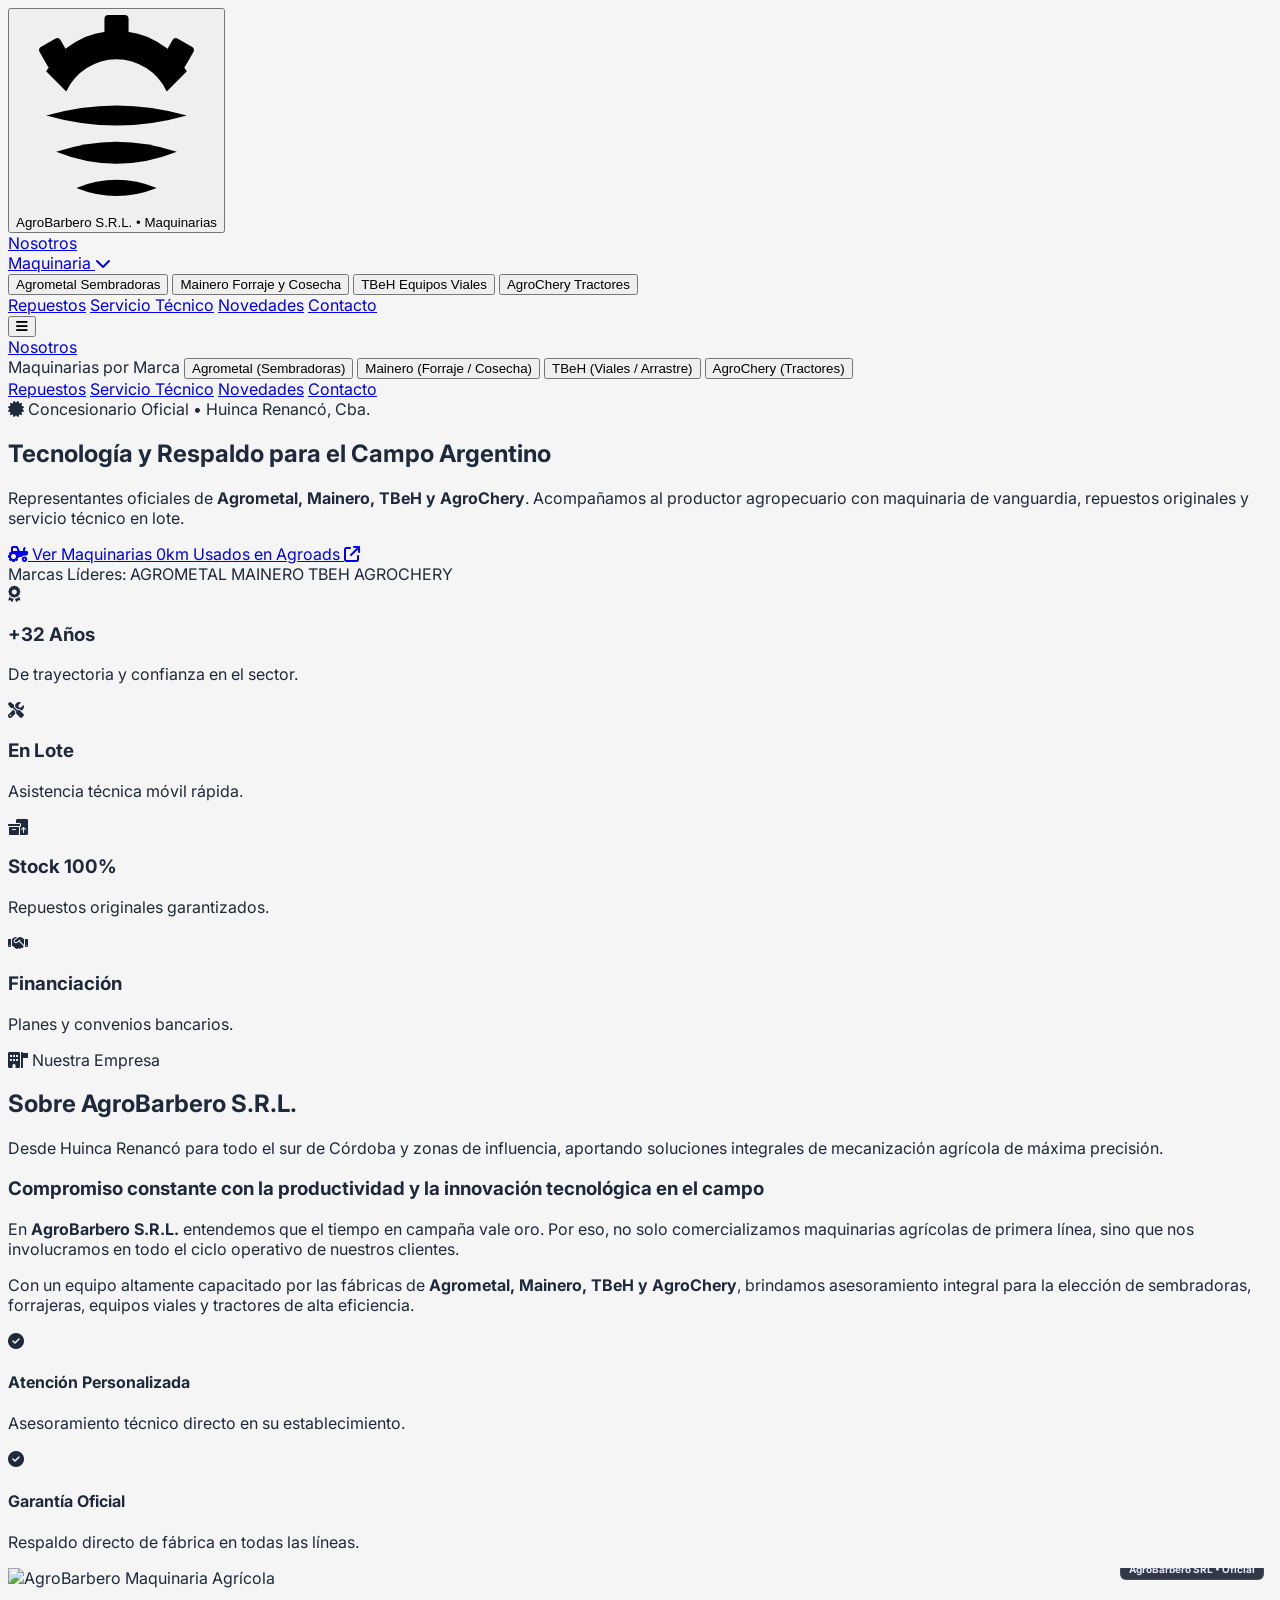
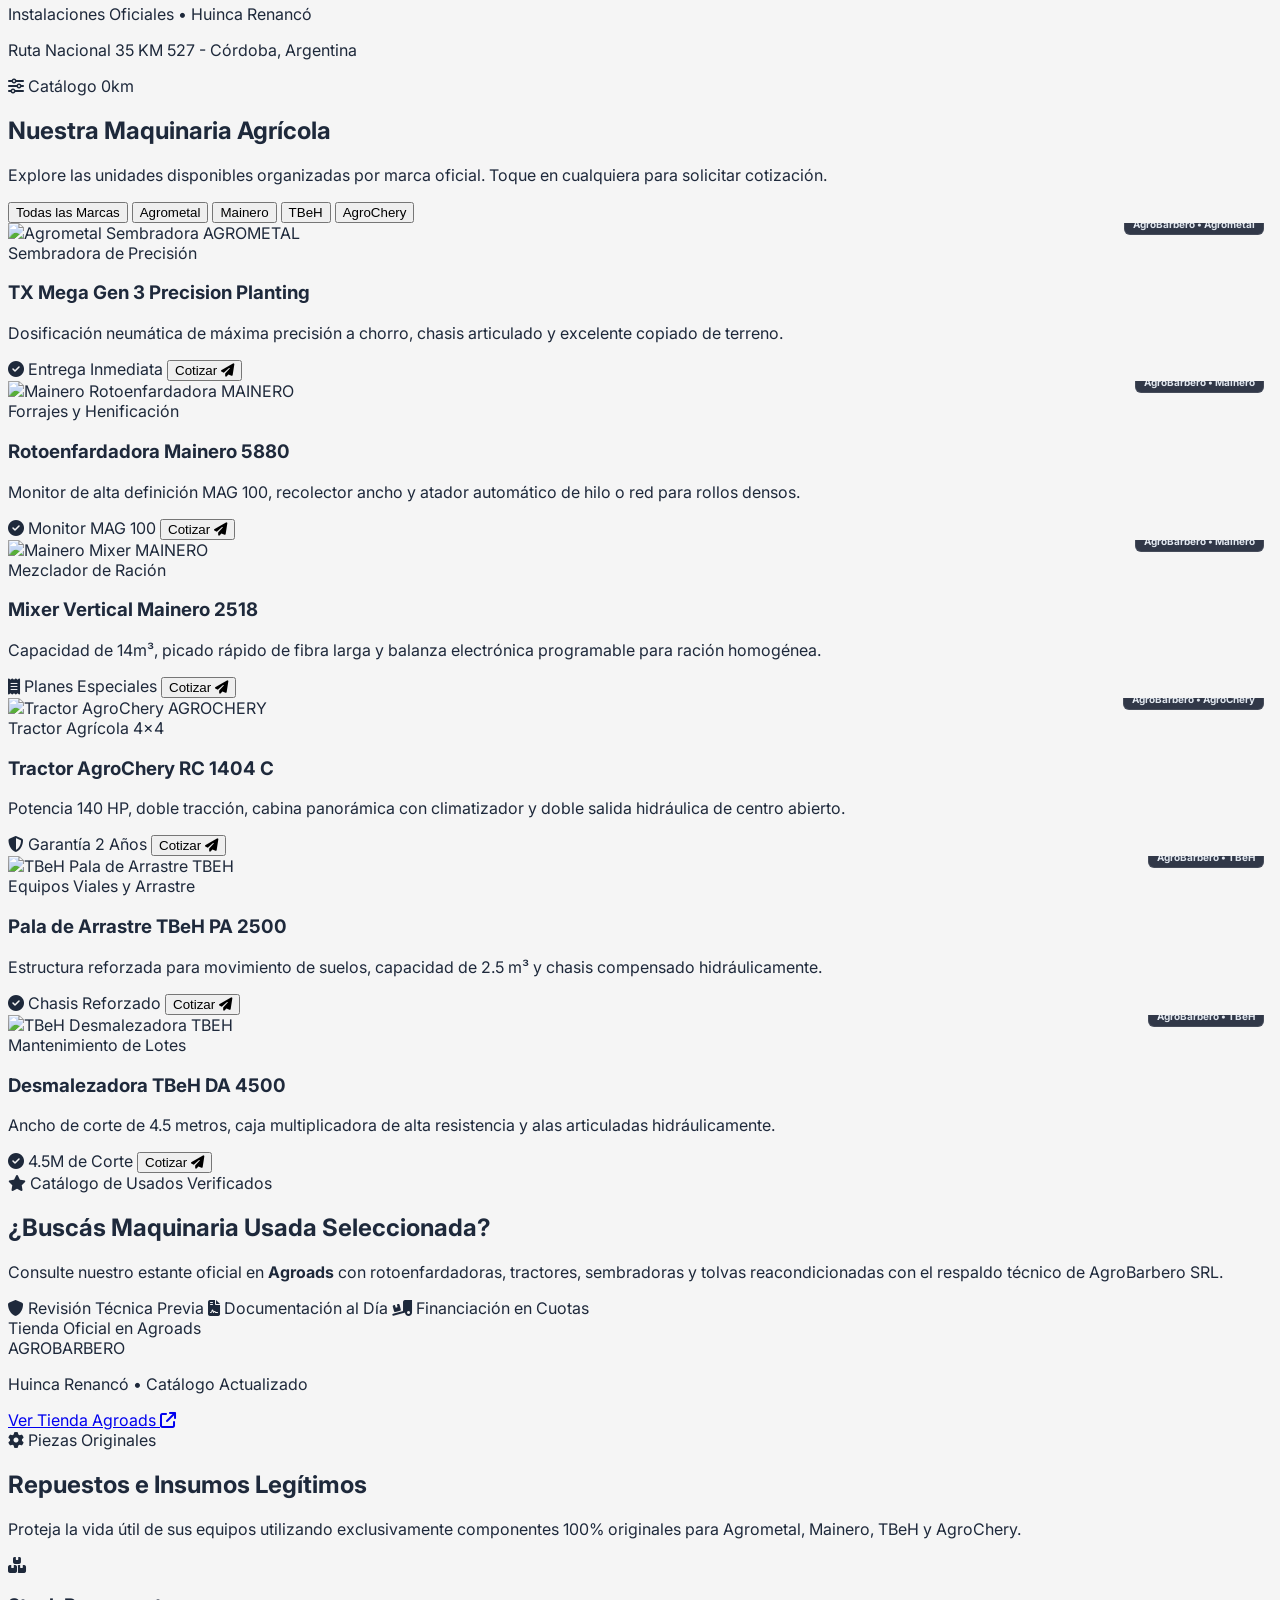
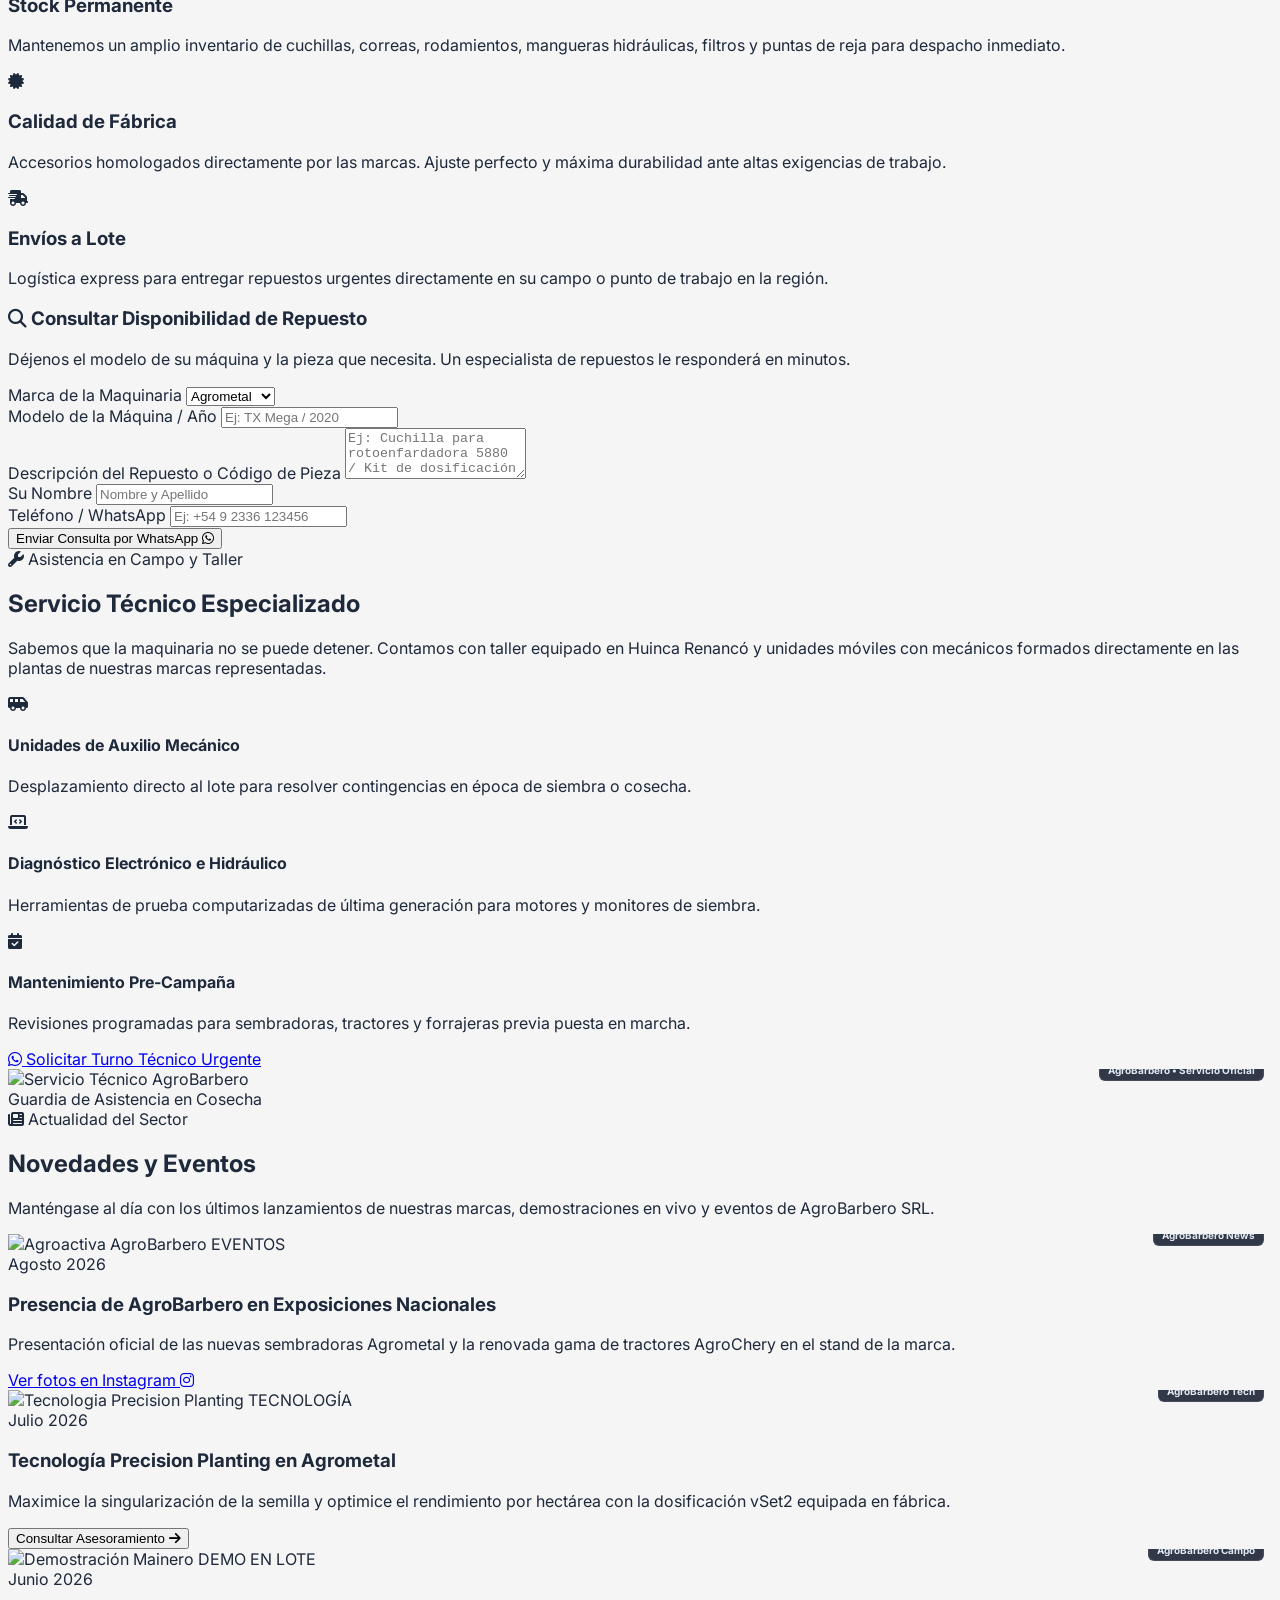
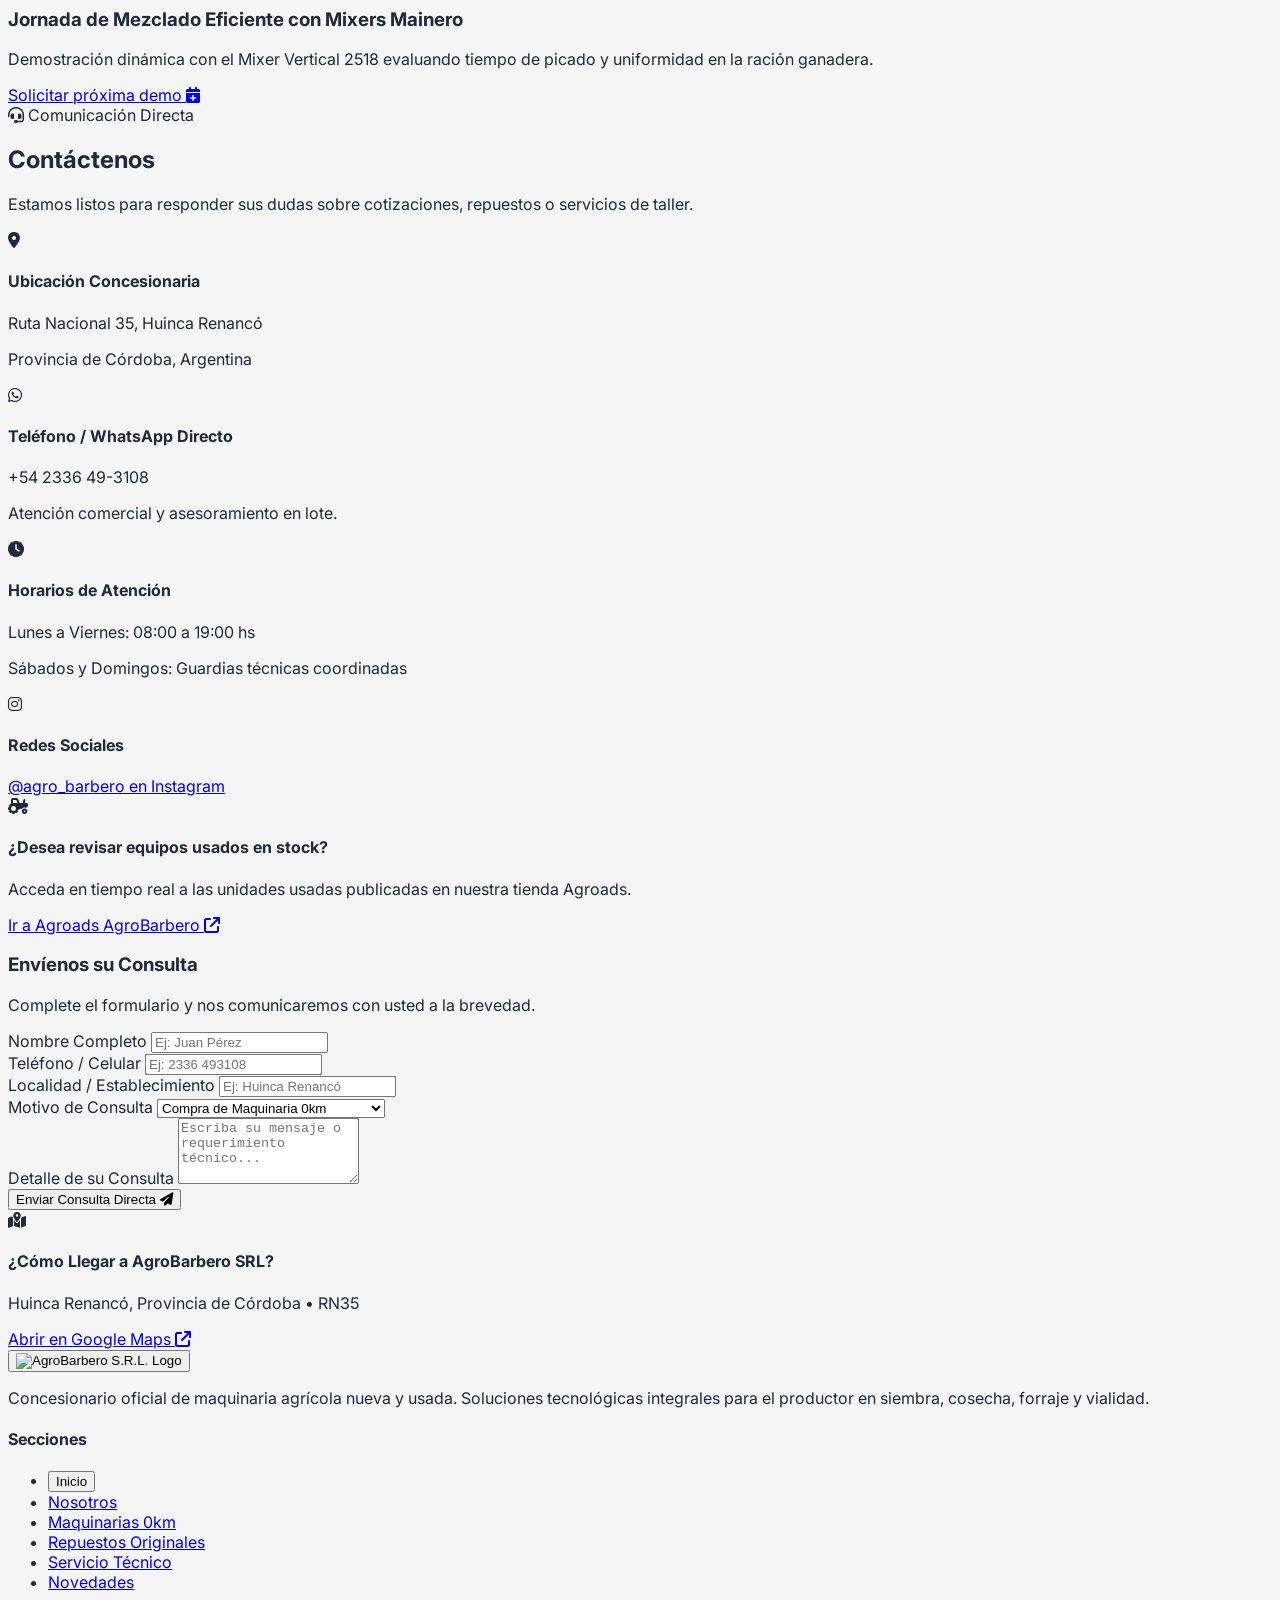
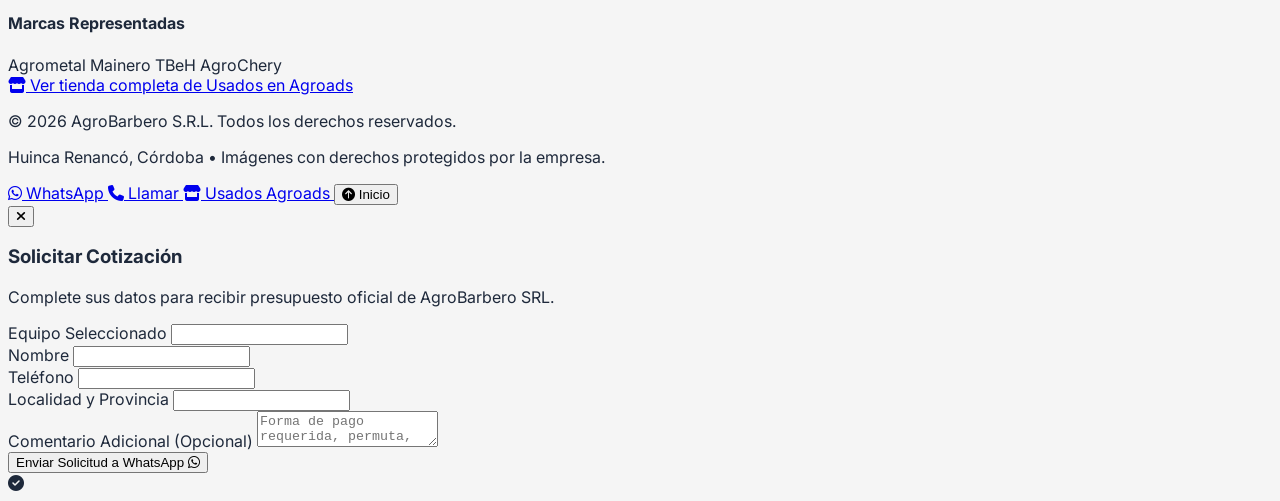
==== public/sitio-completo.html @ 3b15d02e "Landing 'Proximamente' con contacto WhatsApp; respaldo sitio completo; GitHub Pages workflow y CNAME" ====
<!DOCTYPE html>
<html lang="es" class="scroll-smooth">
<head>
    <meta charset="UTF-8">
    <meta name="viewport" content="width=device-width, initial-scale=1.0">
    <title>AgroBarbero SRL | Concesionario Oficial Agrometal, Mainero, TBeH, AgroChery</title>
    <meta name="description" content="AgroBarbero SRL - Venta de maquinaria agrícola nueva y usada, repuestos originales y servicio técnico especializado en Huinca Renancó, Córdoba.">
    
    <!-- Tailwind CSS CDN -->
    <script src="js/tailwind-config.js"></script>
    <script src="https://cdn.tailwindcss.com"></script>

    <!-- FontAwesome Icons -->
    <link rel="stylesheet" href="https://cdnjs.cloudflare.com/ajax/libs/font-awesome/6.4.0/css/all.min.css">
    
    <!-- Google Fonts -->
    <link rel="preconnect" href="https://fonts.googleapis.com">
    <link rel="preconnect" href="https://fonts.gstatic.com" crossorigin>
    <link href="https://fonts.googleapis.com/css2?family=Inter:wght@300;400;500;600;700;800;900&display=swap" rel="stylesheet">

    <link rel="stylesheet" href="css/styles.css">
</head>
<body class="antialiased selection:bg-red-500 selection:text-white bg-[#F5F5F5]">

    <!-- Main Sticky Navigation Bar (Dark Slate / Charcoal - Mobile First Optimized) -->
    <header class="sticky top-0 z-50 bg-[#111827]/95 backdrop-blur-md border-b border-slate-800 text-white transition-all shadow-md">
        <div class="max-w-7xl mx-auto px-4 sm:px-6 lg:px-8">
            <div class="flex justify-between items-center h-16 sm:h-20">
                
                <!-- Logo acting as Home Button (Includes automatic SVG fallback if image fails to render) -->
                <button onclick="scrollToTop()" class="flex items-center space-x-3 text-left focus:outline-none group py-2">
                    <!-- Dynamic logo image with graceful fallback -->
                    <img src="logoagrobarbero.jpg" alt="AgroBarbero S.R.L." class="h-10 sm:h-12 w-auto object-contain rounded-md group-hover:scale-105 transition-transform duration-300" onerror="this.style.display='none'; document.getElementById('brand-svg-fallback').classList.remove('hidden'); document.getElementById('brand-title-text').classList.remove('hidden');">
                    
                    <!-- Clean Vector SVG Gear/Field Agro Barbero Logo Fallback (Active if image isn't loaded) -->
                    <div id="brand-svg-fallback" class="hidden flex items-center space-x-2.5">
                        <div class="w-10 h-10 rounded-xl bg-gradient-to-br from-red-600 via-amber-500 to-red-700 flex items-center justify-center shadow-lg text-white p-2 border border-white/20">
                            <svg class="w-full h-full fill-current" viewBox="0 0 100 100">
                                <!-- Gear Top -->
                                <path d="M50 10 A40 40 0 0 1 85 30 L75 40 A28 28 0 0 0 50 24 A28 28 0 0 0 25 40 L15 30 A40 40 0 0 1 50 10 Z" />
                                <rect x="44" y="2" width="12" height="12" rx="2" />
                                <rect x="75" y="15" width="12" height="12" rx="2" transform="rotate(30 81 21)" />
                                <rect x="13" y="15" width="12" height="12" rx="2" transform="rotate(-30 19 21)" />
                                <!-- Curved Field Lines -->
                                <path d="M 15 52 Q 50 42 85 52 Q 50 62 15 52 Z" />
                                <path d="M 20 70 Q 50 60 80 70 Q 50 82 20 70 Z" />
                                <path d="M 30 88 Q 50 80 70 88 Q 50 96 30 88 Z" />
                            </svg>
                        </div>
                    </div>

                    <div id="brand-title-text" class="hidden flex flex-col">
                        <span class="text-lg sm:text-xl font-black text-white tracking-tight leading-none group-hover:text-amber-400 transition-colors">AgroBarbero</span>
                        <span class="text-[10px] sm:text-xs font-semibold text-slate-400 uppercase tracking-widest leading-tight mt-0.5">S.R.L. &bull; Maquinarias</span>
                    </div>
                </button>

                <!-- Desktop Navigation Links (Light Text on Dark Nav) -->
                <nav class="hidden lg:flex items-center space-x-1">
                    <a href="#nosotros" class="px-3.5 py-2 rounded-lg text-sm font-semibold text-slate-300 hover:text-white hover:bg-slate-800 transition-all">Nosotros</a>
                    
                    <!-- Submenu Maquinaria -->
                    <div class="relative group">
                        <a href="#maquinaria" class="px-3.5 py-2 rounded-lg text-sm font-semibold text-slate-300 hover:text-white hover:bg-slate-800 transition-all flex items-center gap-1">
                            Maquinaria <i class="fa-solid fa-chevron-down text-xs ml-0.5 opacity-70 group-hover:rotate-180 transition-transform"></i>
                        </a>
                        <div class="absolute top-full left-0 mt-1 w-56 bg-slate-900 border border-slate-800 rounded-xl shadow-2xl py-2 opacity-0 invisible group-hover:opacity-100 group-hover:visible transition-all duration-200">
                            <button onclick="filterMachinery('agrometal')" class="w-full text-left px-4 py-2 text-sm text-slate-200 hover:bg-red-950/50 hover:text-red-400 flex items-center justify-between font-medium">
                                Agrometal <span class="text-xs text-slate-400">Sembradoras</span>
                            </button>
                            <button onclick="filterMachinery('mainero')" class="w-full text-left px-4 py-2 text-sm text-slate-200 hover:bg-amber-950/50 hover:text-amber-400 flex items-center justify-between font-medium">
                                Mainero <span class="text-xs text-slate-400">Forraje y Cosecha</span>
                            </button>
                            <button onclick="filterMachinery('tbeh')" class="w-full text-left px-4 py-2 text-sm text-slate-200 hover:bg-emerald-950/50 hover:text-emerald-400 flex items-center justify-between font-medium">
                                TBeH <span class="text-xs text-slate-400">Equipos Viales</span>
                            </button>
                            <button onclick="filterMachinery('agrochery')" class="w-full text-left px-4 py-2 text-sm text-slate-200 hover:bg-blue-950/50 hover:text-blue-400 flex items-center justify-between font-medium">
                                AgroChery <span class="text-xs text-slate-400">Tractores</span>
                            </button>
                        </div>
                    </div>

                    <a href="#repuestos" class="px-3.5 py-2 rounded-lg text-sm font-semibold text-slate-300 hover:text-white hover:bg-slate-800 transition-all">Repuestos</a>
                    <a href="#servicio" class="px-3.5 py-2 rounded-lg text-sm font-semibold text-slate-300 hover:text-white hover:bg-slate-800 transition-all">Servicio Técnico</a>
                    <a href="#novedades" class="px-3.5 py-2 rounded-lg text-sm font-semibold text-slate-300 hover:text-white hover:bg-slate-800 transition-all">Novedades</a>
                    <a href="#contacto" class="px-3.5 py-2 rounded-lg text-sm font-semibold text-slate-300 hover:text-white hover:bg-slate-800 transition-all">Contacto</a>
                </nav>

                <!-- Mobile Hamburger Menu Button -->
                <div class="flex items-center lg:hidden">
                    <button id="mobile-menu-btn" onclick="toggleMobileMenu()" class="p-2.5 rounded-xl bg-slate-800 text-slate-200 hover:text-white active:bg-slate-700 focus:outline-none border border-slate-700" aria-label="Abrir menú">
                        <i class="fa-solid fa-bars text-lg" id="menu-icon"></i>
                    </button>
                </div>
            </div>
        </div>

        <!-- Mobile Drawer Navigation (Dark Theme) -->
        <div id="mobile-menu" class="hidden lg:hidden bg-slate-900 border-b border-slate-800 px-4 pt-3 pb-6 space-y-2">
            <a href="#nosotros" onclick="toggleMobileMenu()" class="block px-4 py-3 rounded-xl text-base font-semibold text-slate-200 hover:bg-slate-800 hover:text-white">Nosotros</a>
            
            <div class="pl-4 border-l-2 border-red-500 my-2 space-y-1 bg-slate-950/40 p-3 rounded-r-xl">
                <span class="text-xs font-bold text-red-500 uppercase tracking-wider block mb-2">Maquinarias por Marca</span>
                <button onclick="filterMachinery('agrometal'); toggleMobileMenu();" class="w-full text-left block py-2 text-sm text-slate-300 hover:text-red-400 font-medium">Agrometal (Sembradoras)</button>
                <button onclick="filterMachinery('mainero'); toggleMobileMenu();" class="w-full text-left block py-2 text-sm text-slate-300 hover:text-amber-400 font-medium">Mainero (Forraje / Cosecha)</button>
                <button onclick="filterMachinery('tbeh'); toggleMobileMenu();" class="w-full text-left block py-2 text-sm text-slate-300 hover:text-emerald-400 font-medium">TBeH (Viales / Arrastre)</button>
                <button onclick="filterMachinery('agrochery'); toggleMobileMenu();" class="w-full text-left block py-2 text-sm text-slate-300 hover:text-blue-400 font-medium">AgroChery (Tractores)</button>
            </div>

            <a href="#repuestos" onclick="toggleMobileMenu()" class="block px-4 py-3 rounded-xl text-base font-semibold text-slate-200 hover:bg-slate-800 hover:text-white">Repuestos</a>
            <a href="#servicio" onclick="toggleMobileMenu()" class="block px-4 py-3 rounded-xl text-base font-semibold text-slate-200 hover:bg-slate-800 hover:text-white">Servicio Técnico</a>
            <a href="#novedades" onclick="toggleMobileMenu()" class="block px-4 py-3 rounded-xl text-base font-semibold text-slate-200 hover:bg-slate-800 hover:text-white">Novedades</a>
            <a href="#contacto" onclick="toggleMobileMenu()" class="block px-4 py-3 rounded-xl text-base font-semibold text-slate-200 hover:bg-slate-800 hover:text-white">Contacto</a>
        </div>
    </header>

    <!-- Hero Banner Section -->
    <section class="relative bg-gradient-to-b from-slate-900 via-slate-900/90 to-[#F5F5F5] text-white overflow-hidden py-12 sm:py-20 border-b border-slate-200">
        <div class="absolute inset-0 z-0 opacity-15 bg-cover bg-center no-copy-img" style="background-image: url('https://images.unsplash.com/photo-1500382017468-9049fed747ef?q=80&w=1600&auto=format&fit=crop');"></div>
        <div class="img-protection-overlay"></div>

        <div class="relative z-10 max-w-7xl mx-auto px-4 sm:px-6 lg:px-8">
            <div class="grid grid-cols-1 lg:grid-cols-12 gap-8 lg:gap-12 items-center">
                
                <div class="lg:col-span-7 space-y-5 text-center lg:text-left">
                    <div class="inline-flex items-center gap-2 px-3.5 py-1.5 rounded-full bg-red-500/20 border border-red-500/40 text-red-400 text-xs font-bold tracking-wide uppercase shadow-sm">
                        <i class="fa-solid fa-certificate"></i> Concesionario Oficial &bull; Huinca Renancó, Cba.
                    </div>

                    <h1 class="text-3xl sm:text-5xl lg:text-6xl font-black text-white leading-tight tracking-tight">
                        Tecnología y Respaldo para el <span class="text-transparent bg-clip-text bg-gradient-to-r from-red-500 via-amber-400 to-red-400">Campo Argentino</span>
                    </h1>

                    <p class="text-slate-300 text-sm sm:text-lg max-w-2xl font-normal leading-relaxed mx-auto lg:mx-0">
                        Representantes oficiales de <strong class="text-white font-bold">Agrometal, Mainero, TBeH y AgroChery</strong>. Acompañamos al productor agropecuario con maquinaria de vanguardia, repuestos originales y servicio técnico en lote.
                    </p>

                    <!-- Mobile-First Hero Quick Action Buttons -->
                    <div class="flex flex-col sm:flex-row gap-3 sm:gap-4 justify-center lg:justify-start pt-2">
                        <a href="#maquinaria" class="w-full sm:w-auto px-6 py-3.5 rounded-xl bg-red-600 hover:bg-red-700 active:scale-95 text-white font-bold shadow-lg shadow-red-600/30 transition-all text-center flex items-center justify-center gap-2 text-sm sm:text-base">
                            <i class="fa-solid fa-tractor"></i> Ver Maquinarias 0km
                        </a>
                        
                        <a href="https://www.agroads.com.ar/e/agrobarbero/" target="_blank" rel="noopener" class="w-full sm:w-auto px-6 py-3.5 rounded-xl bg-slate-800/90 hover:bg-slate-800 active:scale-95 border border-slate-700 text-amber-400 font-bold shadow-sm transition-all text-center flex items-center justify-center gap-2 group text-sm sm:text-base">
                            <span class="w-2.5 h-2.5 rounded-full bg-amber-400 animate-ping"></span>
                            <span>Usados en Agroads</span>
                            <i class="fa-solid fa-external-link text-xs group-hover:translate-x-0.5 transition-transform"></i>
                        </a>
                    </div>

                    <!-- Brand Badges Bar -->
                    <div class="pt-6 border-t border-slate-800/80 flex flex-wrap justify-center lg:justify-start items-center gap-2 sm:gap-3 opacity-95">
                        <span class="text-[11px] font-bold text-slate-400 tracking-wider uppercase w-full sm:w-auto">Marcas Líderes:</span>
                        <span class="px-3 py-1 rounded-lg bg-slate-800 text-red-400 font-extrabold text-xs border border-red-500/30 shadow-sm">AGROMETAL</span>
                        <span class="px-3 py-1 rounded-lg bg-slate-800 text-amber-400 font-extrabold text-xs border border-amber-500/30 shadow-sm">MAINERO</span>
                        <span class="px-3 py-1 rounded-lg bg-slate-800 text-emerald-400 font-extrabold text-xs border border-emerald-500/30 shadow-sm">TBEH</span>
                        <span class="px-3 py-1 rounded-lg bg-slate-800 text-blue-400 font-extrabold text-xs border border-blue-500/30 shadow-sm">AGROCHERY</span>
                    </div>
                </div>

                <!-- Hero Cards Stat Banner (Mobile-first 2x2 grid) -->
                <div class="lg:col-span-5 grid grid-cols-2 gap-3 sm:gap-4 pt-4 lg:pt-0">
                    <div class="bg-slate-800/90 p-4 sm:p-5 rounded-2xl border border-slate-700/80 shadow-md">
                        <div class="w-9 h-9 sm:w-10 sm:h-10 rounded-lg bg-red-950/60 text-red-400 flex items-center justify-center text-lg sm:text-xl font-bold mb-2 sm:mb-3">
                            <i class="fa-solid fa-award"></i>
                        </div>
                        <h3 class="text-xl sm:text-2xl font-black text-white">+32 Años</h3>
                        <p class="text-[11px] text-slate-400 mt-0.5">De trayectoria y confianza en el sector.</p>
                    </div>

                    <div class="bg-slate-800/90 p-4 sm:p-5 rounded-2xl border border-slate-700/80 shadow-md">
                        <div class="w-9 h-9 sm:w-10 sm:h-10 rounded-lg bg-amber-950/60 text-amber-400 flex items-center justify-center text-lg sm:text-xl font-bold mb-2 sm:mb-3">
                            <i class="fa-solid fa-screwdriver-wrench"></i>
                        </div>
                        <h3 class="text-xl sm:text-2xl font-black text-white">En Lote</h3>
                        <p class="text-[11px] text-slate-400 mt-0.5">Asistencia técnica móvil rápida.</p>
                    </div>

                    <div class="bg-slate-800/90 p-4 sm:p-5 rounded-2xl border border-slate-700/80 shadow-md">
                        <div class="w-9 h-9 sm:w-10 sm:h-10 rounded-lg bg-emerald-950/60 text-emerald-400 flex items-center justify-center text-lg sm:text-xl font-bold mb-2 sm:mb-3">
                            <i class="fa-solid fa-boxes-packing"></i>
                        </div>
                        <h3 class="text-xl sm:text-2xl font-black text-white">Stock 100%</h3>
                        <p class="text-[11px] text-slate-400 mt-0.5">Repuestos originales garantizados.</p>
                    </div>

                    <div class="bg-slate-800/90 p-4 sm:p-5 rounded-2xl border border-slate-700/80 shadow-md">
                        <div class="w-9 h-9 sm:w-10 sm:h-10 rounded-lg bg-blue-950/60 text-blue-400 flex items-center justify-center text-lg sm:text-xl font-bold mb-2 sm:mb-3">
                            <i class="fa-solid fa-handshake"></i>
                        </div>
                        <h3 class="text-xl sm:text-2xl font-black text-white">Financiación</h3>
                        <p class="text-[11px] text-slate-400 mt-0.5">Planes y convenios bancarios.</p>
                    </div>
                </div>

            </div>
        </div>
    </section>

    <!-- Sección Nosotros -->
    <section id="nosotros" class="py-20 bg-[#F5F5F5] border-b border-slate-200">
        <div class="max-w-7xl mx-auto px-4 sm:px-6 lg:px-8">
            <div class="text-center max-w-3xl mx-auto mb-16">
                <span class="text-red-600 font-bold text-xs uppercase tracking-widest block mb-2"><i class="fa-solid fa-building-flag mr-1"></i> Nuestra Empresa</span>
                <h2 class="text-3xl sm:text-4xl font-extrabold text-slate-900">Sobre AgroBarbero S.R.L.</h2>
                <div class="w-20 h-1 bg-red-600 mx-auto mt-4 rounded-full"></div>
                <p class="text-slate-600 mt-4 text-base">
                    Desde Huinca Renancó para todo el sur de Córdoba y zonas de influencia, aportando soluciones integrales de mecanización agrícola de máxima precisión.
                </p>
            </div>

            <div class="grid grid-cols-1 lg:grid-cols-2 gap-12 items-center">
                <div class="space-y-6">
                    <h3 class="text-2xl font-bold text-slate-900 leading-snug">
                        Compromiso constante con la productividad y la innovación tecnológica en el campo
                    </h3>
                    <p class="text-slate-700 leading-relaxed">
                        En <strong class="text-red-600 font-semibold">AgroBarbero S.R.L.</strong> entendemos que el tiempo en campaña vale oro. Por eso, no solo comercializamos maquinarias agrícolas de primera línea, sino que nos involucramos en todo el ciclo operativo de nuestros clientes.
                    </p>
                    <p class="text-slate-700 leading-relaxed">
                        Con un equipo altamente capacitado por las fábricas de <strong class="text-slate-900 font-semibold">Agrometal, Mainero, TBeH y AgroChery</strong>, brindamos asesoramiento integral para la elección de sembradoras, forrajeras, equipos viales y tractores de alta eficiencia.
                    </p>

                    <div class="grid grid-cols-1 sm:grid-cols-2 gap-4 pt-4">
                        <div class="flex items-start space-x-3 bg-white p-4 rounded-xl border border-slate-200 shadow-sm">
                            <i class="fa-solid fa-check-circle text-red-600 text-xl mt-0.5"></i>
                            <div>
                                <h4 class="font-bold text-slate-900 text-sm">Atención Personalizada</h4>
                                <p class="text-xs text-slate-500 mt-0.5">Asesoramiento técnico directo en su establecimiento.</p>
                            </div>
                        </div>

                        <div class="flex items-start space-x-3 bg-white p-4 rounded-xl border border-slate-200 shadow-sm">
                            <i class="fa-solid fa-check-circle text-red-600 text-xl mt-0.5"></i>
                            <div>
                                <h4 class="font-bold text-slate-900 text-sm">Garantía Oficial</h4>
                                <p class="text-xs text-slate-500 mt-1">Respaldo directo de fábrica en todas las líneas.</p>
                            </div>
                        </div>
                    </div>
                </div>

                <!-- Protectable Image Showcase -->
                <div class="relative rounded-2xl overflow-hidden border border-slate-200 shadow-xl group bg-white">
                    <div class="img-container aspect-video">
                        <img src="https://images.unsplash.com/photo-1592982537447-7440770cbfc9?q=80&w=1200&auto=format&fit=crop" alt="AgroBarbero Maquinaria Agrícola" class="w-full h-full object-cover no-copy-img group-hover:scale-105 transition-transform duration-500">
                        <div class="img-protection-overlay"></div>
                        <div class="watermark-badge">AgroBarbero SRL &bull; Oficial</div>
                    </div>
                    <div class="absolute bottom-0 inset-x-0 p-6 bg-gradient-to-t from-slate-950 via-slate-950/80 to-transparent">
                        <p class="text-amber-400 font-bold text-sm">Instalaciones Oficiales &bull; Huinca Renancó</p>
                        <p class="text-slate-200 text-xs mt-1">Ruta Nacional 35 KM 527 - Córdoba, Argentina</p>
                    </div>
                </div>
            </div>
        </div>
    </section>

    <!-- Sección Maquinaria -->
    <section id="maquinaria" class="py-16 sm:py-20 bg-slate-100/80 border-b border-slate-200">
        <div class="max-w-7xl mx-auto px-4 sm:px-6 lg:px-8">
            
            <div class="text-center max-w-3xl mx-auto mb-8 sm:mb-12">
                <span class="text-red-600 font-bold text-xs uppercase tracking-widest block mb-2"><i class="fa-solid fa-sliders mr-1"></i> Catálogo 0km</span>
                <h2 class="text-2xl sm:text-4xl font-extrabold text-slate-900">Nuestra Maquinaria Agrícola</h2>
                <div class="w-20 h-1 bg-red-600 mx-auto mt-3 rounded-full"></div>
                <p class="text-slate-600 mt-3 text-sm sm:text-base">
                    Explore las unidades disponibles organizadas por marca oficial. Toque en cualquiera para solicitar cotización.
                </p>
            </div>

            <!-- Mobile-Optimized Horizontal Scroll Brand Filter Tabs -->
            <div class="flex overflow-x-auto no-scrollbar gap-2 sm:gap-3 mb-8 sm:mb-12 pb-2 px-1 justify-start sm:justify-center" id="brand-tabs">
                <button onclick="filterMachinery('all')" id="tab-all" class="brand-tab whitespace-nowrap px-4 sm:px-5 py-2.5 rounded-xl font-bold text-xs sm:text-sm bg-red-600 text-white transition-all shadow-md shrink-0">
                    Todas las Marcas
                </button>
                <button onclick="filterMachinery('agrometal')" id="tab-agrometal" class="brand-tab whitespace-nowrap px-4 sm:px-5 py-2.5 rounded-xl font-bold text-xs sm:text-sm bg-white text-slate-700 border border-slate-200 hover:bg-slate-50 transition-all shrink-0">
                    <span class="w-2.5 h-2.5 rounded-full bg-red-600 inline-block mr-1.5"></span> Agrometal
                </button>
                <button onclick="filterMachinery('mainero')" id="tab-mainero" class="brand-tab whitespace-nowrap px-4 sm:px-5 py-2.5 rounded-xl font-bold text-xs sm:text-sm bg-white text-slate-700 border border-slate-200 hover:bg-slate-50 transition-all shrink-0">
                    <span class="w-2.5 h-2.5 rounded-full bg-amber-500 inline-block mr-1.5"></span> Mainero
                </button>
                <button onclick="filterMachinery('tbeh')" id="tab-tbeh" class="brand-tab whitespace-nowrap px-4 sm:px-5 py-2.5 rounded-xl font-bold text-xs sm:text-sm bg-white text-slate-700 border border-slate-200 hover:bg-slate-50 transition-all shrink-0">
                    <span class="w-2.5 h-2.5 rounded-full bg-emerald-500 inline-block mr-1.5"></span> TBeH
                </button>
                <button onclick="filterMachinery('agrochery')" id="tab-agrochery" class="brand-tab whitespace-nowrap px-4 sm:px-5 py-2.5 rounded-xl font-bold text-xs sm:text-sm bg-white text-slate-700 border border-slate-200 hover:bg-slate-50 transition-all shrink-0">
                    <span class="w-2.5 h-2.5 rounded-full bg-blue-600 inline-block mr-1.5"></span> AgroChery
                </button>
            </div>

            <!-- Machinery Grid Cards -->
            <div class="grid grid-cols-1 md:grid-cols-2 lg:grid-cols-3 gap-8" id="machinery-grid">
                
                <!-- Agrometal Card 1 -->
                <div class="machinery-card brand-agrometal bg-white rounded-2xl border border-slate-200 hover:border-red-500/50 overflow-hidden shadow-md hover:shadow-xl transition-all duration-300 flex flex-col">
                    <div class="relative aspect-video img-container">
                        <img src="https://images.unsplash.com/photo-1595246140625-573b715d11dc?q=80&w=800&auto=format&fit=crop" alt="Agrometal Sembradora" class="w-full h-full object-cover no-copy-img">
                        <div class="img-protection-overlay"></div>
                        <div class="watermark-badge">AgroBarbero &bull; Agrometal</div>
                        <span class="absolute top-3 left-3 bg-red-600 text-white font-extrabold text-xs px-2.5 py-1 rounded-md tracking-wider">AGROMETAL</span>
                    </div>
                    <div class="p-6 flex-1 flex flex-col justify-between space-y-4">
                        <div>
                            <span class="text-xs text-slate-500 font-medium">Sembradora de Precisión</span>
                            <h3 class="text-xl font-extrabold text-slate-900 mt-1">TX Mega Gen 3 Precision Planting</h3>
                            <p class="text-xs text-slate-600 mt-2 leading-relaxed">
                                Dosificación neumática de máxima precisión a chorro, chasis articulado y excelente copiado de terreno.
                            </p>
                        </div>
                        <div class="pt-4 border-t border-slate-100 flex justify-between items-center">
                            <span class="text-xs font-semibold text-emerald-600"><i class="fa-solid fa-check-circle mr-1"></i> Entrega Inmediata</span>
                            <button onclick="openQuoteModal('Agrometal TX Mega Gen 3')" class="px-4 py-2 rounded-xl bg-red-600 hover:bg-red-700 text-white font-bold text-xs transition-colors shadow-sm">
                                Cotizar <i class="fa-solid fa-paper-plane ml-1"></i>
                            </button>
                        </div>
                    </div>
                </div>

                <!-- Mainero Card 1 -->
                <div class="machinery-card brand-mainero bg-white rounded-2xl border border-slate-200 hover:border-amber-500/50 overflow-hidden shadow-md hover:shadow-xl transition-all duration-300 flex flex-col">
                    <div class="relative aspect-video img-container">
                        <img src="https://images.unsplash.com/photo-1530267981608-bc3413726059?q=80&w=800&auto=format&fit=crop" alt="Mainero Rotoenfardadora" class="w-full h-full object-cover no-copy-img">
                        <div class="img-protection-overlay"></div>
                        <div class="watermark-badge">AgroBarbero &bull; Mainero</div>
                        <span class="absolute top-3 left-3 bg-amber-500 text-slate-950 font-extrabold text-xs px-2.5 py-1 rounded-md tracking-wider">MAINERO</span>
                    </div>
                    <div class="p-6 flex-1 flex flex-col justify-between space-y-4">
                        <div>
                            <span class="text-xs text-slate-500 font-medium">Forrajes y Henificación</span>
                            <h3 class="text-xl font-extrabold text-slate-900 mt-1">Rotoenfardadora Mainero 5880</h3>
                            <p class="text-xs text-slate-600 mt-2 leading-relaxed">
                                Monitor de alta definición MAG 100, recolector ancho y atador automático de hilo o red para rollos densos.
                            </p>
                        </div>
                        <div class="pt-4 border-t border-slate-100 flex justify-between items-center">
                            <span class="text-xs font-semibold text-emerald-600"><i class="fa-solid fa-check-circle mr-1"></i> Monitor MAG 100</span>
                            <button onclick="openQuoteModal('Rotoenfardadora Mainero 5880')" class="px-4 py-2 rounded-xl bg-amber-500 hover:bg-amber-600 text-slate-950 font-bold text-xs transition-colors shadow-sm">
                                Cotizar <i class="fa-solid fa-paper-plane ml-1"></i>
                            </button>
                        </div>
                    </div>
                </div>

                <!-- Mainero Card 2 -->
                <div class="machinery-card brand-mainero bg-white rounded-2xl border border-slate-200 hover:border-amber-500/50 overflow-hidden shadow-md hover:shadow-xl transition-all duration-300 flex flex-col">
                    <div class="relative aspect-video img-container">
                        <img src="https://images.unsplash.com/photo-1589876076276-0f31a29367d3?q=80&w=800&auto=format&fit=crop" alt="Mainero Mixer" class="w-full h-full object-cover no-copy-img">
                        <div class="img-protection-overlay"></div>
                        <div class="watermark-badge">AgroBarbero &bull; Mainero</div>
                        <span class="absolute top-3 left-3 bg-amber-500 text-slate-950 font-extrabold text-xs px-2.5 py-1 rounded-md tracking-wider">MAINERO</span>
                    </div>
                    <div class="p-6 flex-1 flex flex-col justify-between space-y-4">
                        <div>
                            <span class="text-xs text-slate-500 font-medium">Mezclador de Ración</span>
                            <h3 class="text-xl font-extrabold text-slate-900 mt-1">Mixer Vertical Mainero 2518</h3>
                            <p class="text-xs text-slate-600 mt-2 leading-relaxed">
                                Capacidad de 14m³, picado rápido de fibra larga y balanza electrónica programable para ración homogénea.
                            </p>
                        </div>
                        <div class="pt-4 border-t border-slate-100 flex justify-between items-center">
                            <span class="text-xs font-semibold text-amber-600"><i class="fa-solid fa-receipt mr-1"></i> Planes Especiales</span>
                            <button onclick="openQuoteModal('Mixer Vertical Mainero 2518')" class="px-4 py-2 rounded-xl bg-amber-500 hover:bg-amber-600 text-slate-950 font-bold text-xs transition-colors shadow-sm">
                                Cotizar <i class="fa-solid fa-paper-plane ml-1"></i>
                            </button>
                        </div>
                    </div>
                </div>

                <!-- AgroChery Card 1 -->
                <div class="machinery-card brand-agrochery bg-white rounded-2xl border border-slate-200 hover:border-blue-500/50 overflow-hidden shadow-md hover:shadow-xl transition-all duration-300 flex flex-col">
                    <div class="relative aspect-video img-container">
                        <img src="https://images.unsplash.com/photo-1544197150-b99a580bb7a8?q=80&w=800&auto=format&fit=crop" alt="Tractor AgroChery" class="w-full h-full object-cover no-copy-img">
                        <div class="img-protection-overlay"></div>
                        <div class="watermark-badge">AgroBarbero &bull; AgroChery</div>
                        <span class="absolute top-3 left-3 bg-blue-600 text-white font-extrabold text-xs px-2.5 py-1 rounded-md tracking-wider">AGROCHERY</span>
                    </div>
                    <div class="p-6 flex-1 flex flex-col justify-between space-y-4">
                        <div>
                            <span class="text-xs text-slate-500 font-medium">Tractor Agrícola 4x4</span>
                            <h3 class="text-xl font-extrabold text-slate-900 mt-1">Tractor AgroChery RC 1404 C</h3>
                            <p class="text-xs text-slate-600 mt-2 leading-relaxed">
                                Potencia 140 HP, doble tracción, cabina panorámica con climatizador y doble salida hidráulica de centro abierto.
                            </p>
                        </div>
                        <div class="pt-4 border-t border-slate-100 flex justify-between items-center">
                            <span class="text-xs font-semibold text-blue-600"><i class="fa-solid fa-shield-halved mr-1"></i> Garantía 2 Años</span>
                            <button onclick="openQuoteModal('Tractor AgroChery RC 1404 C')" class="px-4 py-2 rounded-xl bg-blue-600 hover:bg-blue-700 text-white font-bold text-xs transition-colors shadow-sm">
                                Cotizar <i class="fa-solid fa-paper-plane ml-1"></i>
                            </button>
                        </div>
                    </div>
                </div>

                <!-- TBeH Card 1 -->
                <div class="machinery-card brand-tbeh bg-white rounded-2xl border border-slate-200 hover:border-emerald-500/50 overflow-hidden shadow-md hover:shadow-xl transition-all duration-300 flex flex-col">
                    <div class="relative aspect-video img-container">
                        <img src="https://images.unsplash.com/photo-1574943320219-553eb213f72d?q=80&w=800&auto=format&fit=crop" alt="TBeH Pala de Arrastre" class="w-full h-full object-cover no-copy-img">
                        <div class="img-protection-overlay"></div>
                        <div class="watermark-badge">AgroBarbero &bull; TBeH</div>
                        <span class="absolute top-3 left-3 bg-emerald-600 text-white font-extrabold text-xs px-2.5 py-1 rounded-md tracking-wider">TBEH</span>
                    </div>
                    <div class="p-6 flex-1 flex flex-col justify-between space-y-4">
                        <div>
                            <span class="text-xs text-slate-500 font-medium">Equipos Viales y Arrastre</span>
                            <h3 class="text-xl font-extrabold text-slate-900 mt-1">Pala de Arrastre TBeH PA 2500</h3>
                            <p class="text-xs text-slate-600 mt-2 leading-relaxed">
                                Estructura reforzada para movimiento de suelos, capacidad de 2.5 m³ y chasis compensado hidráulicamente.
                            </p>
                        </div>
                        <div class="pt-4 border-t border-slate-100 flex justify-between items-center">
                            <span class="text-xs font-semibold text-emerald-600"><i class="fa-solid fa-check-circle mr-1"></i> Chasis Reforzado</span>
                            <button onclick="openQuoteModal('Pala de Arrastre TBeH PA 2500')" class="px-4 py-2 rounded-xl bg-emerald-600 hover:bg-emerald-700 text-white font-bold text-xs transition-colors shadow-sm">
                                Cotizar <i class="fa-solid fa-paper-plane ml-1"></i>
                            </button>
                        </div>
                    </div>
                </div>

                <!-- TBeH Card 2 -->
                <div class="machinery-card brand-tbeh bg-white rounded-2xl border border-slate-200 hover:border-emerald-500/50 overflow-hidden shadow-md hover:shadow-xl transition-all duration-300 flex flex-col">
                    <div class="relative aspect-video img-container">
                        <img src="https://images.unsplash.com/photo-1500937386664-56d1dfef3854?q=80&w=800&auto=format&fit=crop" alt="TBeH Desmalezadora" class="w-full h-full object-cover no-copy-img">
                        <div class="img-protection-overlay"></div>
                        <div class="watermark-badge">AgroBarbero &bull; TBeH</div>
                        <span class="absolute top-3 left-3 bg-emerald-600 text-white font-extrabold text-xs px-2.5 py-1 rounded-md tracking-wider">TBEH</span>
                    </div>
                    <div class="p-6 flex-1 flex flex-col justify-between space-y-4">
                        <div>
                            <span class="text-xs text-slate-500 font-medium">Mantenimiento de Lotes</span>
                            <h3 class="text-xl font-extrabold text-slate-900 mt-1">Desmalezadora TBeH DA 4500</h3>
                            <p class="text-xs text-slate-600 mt-2 leading-relaxed">
                                Ancho de corte de 4.5 metros, caja multiplicadora de alta resistencia y alas articuladas hidráulicamente.
                            </p>
                        </div>
                        <div class="pt-4 border-t border-slate-100 flex justify-between items-center">
                            <span class="text-xs font-semibold text-emerald-600"><i class="fa-solid fa-check-circle mr-1"></i> 4.5M de Corte</span>
                            <button onclick="openQuoteModal('Desmalezadora TBeH DA 4500')" class="px-4 py-2 rounded-xl bg-emerald-600 hover:bg-emerald-700 text-white font-bold text-xs transition-colors shadow-sm">
                                Cotizar <i class="fa-solid fa-paper-plane ml-1"></i>
                            </button>
                        </div>
                    </div>
                </div>

            </div>
        </div>
    </section>

    <!-- Agroads Special Highlight Section -->
    <section class="py-16 bg-gradient-to-r from-red-700 via-red-600 to-amber-600 text-white shadow-xl relative overflow-hidden">
        <div class="max-w-7xl mx-auto px-4 sm:px-6 lg:px-8 relative z-10">
            <div class="bg-slate-950/90 rounded-3xl p-8 lg:p-12 border border-amber-400/30 shadow-2xl backdrop-blur-lg">
                <div class="grid grid-cols-1 lg:grid-cols-12 gap-8 items-center">
                    
                    <div class="lg:col-span-8 space-y-4 text-left">
                        <div class="inline-flex items-center gap-2 px-3 py-1 rounded-full bg-amber-500/20 text-amber-400 text-xs font-bold uppercase tracking-widest border border-amber-500/40">
                            <i class="fa-solid fa-star"></i> Catálogo de Usados Verificados
                        </div>
                        <h2 class="text-3xl sm:text-4xl font-black text-white leading-tight">
                            ¿Buscás Maquinaria Usada Seleccionada?
                        </h2>
                        <p class="text-slate-300 text-sm sm:text-base max-w-2xl">
                            Consulte nuestro estante oficial en <strong class="text-amber-400">Agroads</strong> con rotoenfardadoras, tractores, sembradoras y tolvas reacondicionadas con el respaldo técnico de AgroBarbero SRL.
                        </p>
                        
                        <div class="flex flex-wrap gap-4 pt-2 text-xs font-semibold text-slate-300">
                            <span class="flex items-center gap-1.5"><i class="fa-solid fa-shield text-amber-400"></i> Revisión Técnica Previa</span>
                            <span class="flex items-center gap-1.5"><i class="fa-solid fa-file-contract text-amber-400"></i> Documentación al Día</span>
                            <span class="flex items-center gap-1.5"><i class="fa-solid fa-truck-ramp-box text-amber-400"></i> Financiación en Cuotas</span>
                        </div>
                    </div>

                    <div class="lg:col-span-4 flex flex-col items-center justify-center text-center space-y-4 bg-slate-900/90 p-6 rounded-2xl border border-amber-500/30">
                        <span class="text-xs font-bold text-slate-400 uppercase tracking-widest">Tienda Oficial en Agroads</span>
                        <div class="text-3xl font-black text-amber-400 tracking-wider">AGROBARBERO</div>
                        <p class="text-xs text-slate-400">Huinca Renancó &bull; Catálogo Actualizado</p>
                        
                        <a href="https://www.agroads.com.ar/e/agrobarbero/" target="_blank" rel="noopener" class="w-full py-3.5 px-6 rounded-xl bg-amber-500 hover:bg-amber-400 text-slate-950 font-extrabold text-sm transition-all transform hover:scale-105 shadow-xl flex items-center justify-center gap-2">
                            Ver Tienda Agroads <i class="fa-solid fa-external-link text-xs"></i>
                        </a>
                    </div>

                </div>
            </div>
        </div>
    </section>

    <!-- Sección Repuestos -->
    <section id="repuestos" class="py-20 bg-[#F5F5F5] border-b border-slate-200">
        <div class="max-w-7xl mx-auto px-4 sm:px-6 lg:px-8">
            
            <div class="text-center max-w-3xl mx-auto mb-16">
                <span class="text-red-600 font-bold text-xs uppercase tracking-widest block mb-2"><i class="fa-solid fa-gear mr-1"></i> Piezas Originales</span>
                <h2 class="text-3xl sm:text-4xl font-extrabold text-slate-900">Repuestos e Insumos Legítimos</h2>
                <div class="w-20 h-1 bg-red-600 mx-auto mt-4 rounded-full"></div>
                <p class="text-slate-600 mt-4 text-base">
                    Proteja la vida útil de sus equipos utilizando exclusivamente componentes 100% originales para Agrometal, Mainero, TBeH y AgroChery.
                </p>
            </div>

            <!-- Spare Parts Feature Grid -->
            <div class="grid grid-cols-1 md:grid-cols-3 gap-8 mb-12">
                
                <div class="bg-white p-8 rounded-2xl border border-slate-200 hover:border-red-500/40 transition-all text-center shadow-sm hover:shadow-md">
                    <div class="w-16 h-16 mx-auto rounded-2xl bg-amber-50 text-amber-600 flex items-center justify-center text-2xl font-bold mb-4">
                        <i class="fa-solid fa-boxes-stacked"></i>
                    </div>
                    <h3 class="text-xl font-bold text-slate-900 mb-2">Stock Permanente</h3>
                    <p class="text-xs text-slate-500 leading-relaxed">
                        Mantenemos un amplio inventario de cuchillas, correas, rodamientos, mangueras hidráulicas, filtros y puntas de reja para despacho inmediato.
                    </p>
                </div>

                <div class="bg-white p-8 rounded-2xl border border-slate-200 hover:border-red-500/40 transition-all text-center shadow-sm hover:shadow-md">
                    <div class="w-16 h-16 mx-auto rounded-2xl bg-red-50 text-red-600 flex items-center justify-center text-2xl font-bold mb-4">
                        <i class="fa-solid fa-certificate"></i>
                    </div>
                    <h3 class="text-xl font-bold text-slate-900 mb-2">Calidad de Fábrica</h3>
                    <p class="text-xs text-slate-500 leading-relaxed">
                        Accesorios homologados directamente por las marcas. Ajuste perfecto y máxima durabilidad ante altas exigencias de trabajo.
                    </p>
                </div>

                <div class="bg-white p-8 rounded-2xl border border-slate-200 hover:border-red-500/40 transition-all text-center shadow-sm hover:shadow-md">
                    <div class="w-16 h-16 mx-auto rounded-2xl bg-emerald-50 text-emerald-600 flex items-center justify-center text-2xl font-bold mb-4">
                        <i class="fa-solid fa-truck-fast"></i>
                    </div>
                    <h3 class="text-xl font-bold text-slate-900 mb-2">Envíos a Lote</h3>
                    <p class="text-xs text-slate-500 leading-relaxed">
                        Logística express para entregar repuestos urgentes directamente en su campo o punto de trabajo en la región.
                    </p>
                </div>

            </div>

            <!-- Spare Part Consultation Form Card -->
            <div class="bg-white rounded-2xl p-6 sm:p-10 border border-slate-200 max-w-3xl mx-auto shadow-xl">
                <h3 class="text-xl font-extrabold text-slate-900 text-center mb-2">
                    <i class="fa-solid fa-magnifying-glass text-red-600 mr-2"></i> Consultar Disponibilidad de Repuesto
                </h3>
                <p class="text-xs text-slate-500 text-center mb-8">
                    Déjenos el modelo de su máquina y la pieza que necesita. Un especialista de repuestos le responderá en minutos.
                </p>

                <form id="spare-parts-form" onsubmit="handleSpareQuote(event)" class="space-y-4">
                    <div class="grid grid-cols-1 sm:grid-cols-2 gap-4">
                        <div>
                            <label class="block text-xs font-semibold text-slate-700 mb-1">Marca de la Maquinaria</label>
                            <select id="part-brand" class="w-full bg-slate-50 border border-slate-300 rounded-xl px-4 py-3 text-sm text-slate-800 focus:outline-none focus:border-red-500 focus:bg-white" required>
                                <option value="Agrometal">Agrometal</option>
                                <option value="Mainero">Mainero</option>
                                <option value="TBeH">TBeH</option>
                                <option value="AgroChery">AgroChery</option>
                                <option value="Otra Marca">Otra Marca</option>
                            </select>
                        </div>
                        <div>
                            <label class="block text-xs font-semibold text-slate-700 mb-1">Modelo de la Máquina / Año</label>
                            <input type="text" id="part-model" placeholder="Ej: TX Mega / 2020" class="w-full bg-slate-50 border border-slate-300 rounded-xl px-4 py-3 text-sm text-slate-800 focus:outline-none focus:border-red-500 focus:bg-white" required>
                        </div>
                    </div>

                    <div>
                        <label class="block text-xs font-semibold text-slate-700 mb-1">Descripción del Repuesto o Código de Pieza</label>
                        <textarea id="part-desc" rows="3" placeholder="Ej: Cuchilla para rotoenfardadora 5880 / Kit de dosificación neumático" class="w-full bg-slate-50 border border-slate-300 rounded-xl px-4 py-3 text-sm text-slate-800 focus:outline-none focus:border-red-500 focus:bg-white" required></textarea>
                    </div>

                    <div class="grid grid-cols-1 sm:grid-cols-2 gap-4">
                        <div>
                            <label class="block text-xs font-semibold text-slate-700 mb-1">Su Nombre</label>
                            <input type="text" id="part-name" placeholder="Nombre y Apellido" class="w-full bg-slate-50 border border-slate-300 rounded-xl px-4 py-3 text-sm text-slate-800 focus:outline-none focus:border-red-500 focus:bg-white" required>
                        </div>
                        <div>
                            <label class="block text-xs font-semibold text-slate-700 mb-1">Teléfono / WhatsApp</label>
                            <input type="tel" id="part-phone" placeholder="Ej: +54 9 2336 123456" class="w-full bg-slate-50 border border-slate-300 rounded-xl px-4 py-3 text-sm text-slate-800 focus:outline-none focus:border-red-500 focus:bg-white" required>
                        </div>
                    </div>

                    <button type="submit" class="w-full py-3.5 rounded-xl bg-emerald-600 hover:bg-emerald-700 text-white font-bold text-sm transition-all shadow-md shadow-emerald-600/20">
                        Enviar Consulta por WhatsApp <i class="fa-brands fa-whatsapp text-lg ml-1"></i>
                    </button>
                </form>
            </div>

        </div>
    </section>

    <!-- Sección Servicio Técnico -->
    <section id="servicio" class="py-20 bg-white border-b border-slate-200">
        <div class="max-w-7xl mx-auto px-4 sm:px-6 lg:px-8">
            
            <div class="grid grid-cols-1 lg:grid-cols-12 gap-12 items-center">
                
                <div class="lg:col-span-6 space-y-6">
                    <span class="text-red-600 font-bold text-xs uppercase tracking-widest block"><i class="fa-solid fa-wrench mr-1"></i> Asistencia en Campo y Taller</span>
                    <h2 class="text-3xl sm:text-4xl font-extrabold text-slate-900">Servicio Técnico Especializado</h2>
                    <p class="text-slate-600 leading-relaxed">
                        Sabemos que la maquinaria no se puede detener. Contamos con taller equipado en Huinca Renancó y unidades móviles con mecánicos formados directamente en las plantas de nuestras marcas representadas.
                    </p>

                    <div class="space-y-4 pt-2">
                        <div class="flex items-start space-x-4 bg-slate-50 p-4 rounded-xl border border-slate-200">
                            <div class="w-10 h-10 rounded-lg bg-red-100 text-red-600 flex items-center justify-center font-bold shrink-0">
                                <i class="fa-solid fa-van-shuttle"></i>
                            </div>
                            <div>
                                <h4 class="font-bold text-slate-900 text-sm">Unidades de Auxilio Mecánico</h4>
                                <p class="text-xs text-slate-500 mt-1">Desplazamiento directo al lote para resolver contingencias en época de siembra o cosecha.</p>
                            </div>
                        </div>

                        <div class="flex items-start space-x-4 bg-slate-50 p-4 rounded-xl border border-slate-200">
                            <div class="w-10 h-10 rounded-lg bg-amber-100 text-amber-600 flex items-center justify-center font-bold shrink-0">
                                <i class="fa-solid fa-laptop-code"></i>
                            </div>
                            <div>
                                <h4 class="font-bold text-slate-900 text-sm">Diagnóstico Electrónico e Hidráulico</h4>
                                <p class="text-xs text-slate-500 mt-1">Herramientas de prueba computarizadas de última generación para motores y monitores de siembra.</p>
                            </div>
                        </div>

                        <div class="flex items-start space-x-4 bg-slate-50 p-4 rounded-xl border border-slate-200">
                            <div class="w-10 h-10 rounded-lg bg-emerald-100 text-emerald-600 flex items-center justify-center font-bold shrink-0">
                                <i class="fa-solid fa-calendar-check"></i>
                            </div>
                            <div>
                                <h4 class="font-bold text-slate-900 text-sm">Mantenimiento Pre-Campaña</h4>
                                <p class="text-xs text-slate-500 mt-1">Revisiones programadas para sembradoras, tractores y forrajeras previa puesta en marcha.</p>
                            </div>
                        </div>
                    </div>

                    <div class="pt-2">
                        <a href="https://wa.me/542336493108?text=Hola%20AgroBarbero,%20necesito%20solicitar%20servicio%20t%C3%A9cnico%20para%20mi%20máquina." target="_blank" rel="noopener" class="inline-flex items-center px-6 py-3.5 rounded-xl bg-emerald-600 hover:bg-emerald-700 text-white font-bold text-sm transition-all shadow-md shadow-emerald-600/20">
                            <i class="fa-brands fa-whatsapp text-lg mr-2"></i> Solicitar Turno Técnico Urgente
                        </a>
                    </div>
                </div>

                <!-- Protectable Service Image -->
                <div class="lg:col-span-6 relative">
                    <div class="rounded-2xl overflow-hidden border border-slate-200 shadow-xl img-container aspect-square max-w-lg mx-auto bg-white">
                        <img src="https://images.unsplash.com/photo-1618042164219-62c820f10723?q=80&w=1000&auto=format&fit=crop" alt="Servicio Técnico AgroBarbero" class="w-full h-full object-cover no-copy-img">
                        <div class="img-protection-overlay"></div>
                        <div class="watermark-badge">AgroBarbero &bull; Servicio Oficial</div>
                    </div>
                    <div class="absolute -bottom-6 -left-6 bg-white border border-slate-200 p-4 rounded-2xl shadow-xl hidden sm:block">
                        <div class="flex items-center space-x-3">
                            <div class="w-3 h-3 rounded-full bg-emerald-500 animate-pulse"></div>
                            <span class="text-xs font-bold text-slate-800">Guardia de Asistencia en Cosecha</span>
                        </div>
                    </div>
                </div>

            </div>

        </div>
    </section>

    <!-- Sección Novedades -->
    <section id="novedades" class="py-20 bg-[#F5F5F5] border-b border-slate-200">
        <div class="max-w-7xl mx-auto px-4 sm:px-6 lg:px-8">
            
            <div class="text-center max-w-3xl mx-auto mb-16">
                <span class="text-red-600 font-bold text-xs uppercase tracking-widest block mb-2"><i class="fa-solid fa-newspaper mr-1"></i> Actualidad del Sector</span>
                <h2 class="text-3xl sm:text-4xl font-extrabold text-slate-900">Novedades y Eventos</h2>
                <div class="w-20 h-1 bg-red-600 mx-auto mt-4 rounded-full"></div>
                <p class="text-slate-600 mt-4 text-base">
                    Manténgase al día con los últimos lanzamientos de nuestras marcas, demostraciones en vivo y eventos de AgroBarbero SRL.
                </p>
            </div>

            <div class="grid grid-cols-1 md:grid-cols-3 gap-8">
                
                <!-- News Card 1 -->
                <article class="bg-white rounded-2xl border border-slate-200 overflow-hidden hover:border-red-500/40 transition-all flex flex-col shadow-md hover:shadow-lg">
                    <div class="relative aspect-video img-container">
                        <img src="https://images.unsplash.com/photo-1592982537447-7440770cbfc9?q=80&w=800&auto=format&fit=crop" alt="Agroactiva AgroBarbero" class="w-full h-full object-cover no-copy-img">
                        <div class="img-protection-overlay"></div>
                        <div class="watermark-badge">AgroBarbero News</div>
                        <span class="absolute top-3 right-3 bg-red-600 text-white text-[10px] font-extrabold px-2 py-0.5 rounded">EVENTOS</span>
                    </div>
                    <div class="p-6 flex-1 flex flex-col justify-between space-y-4">
                        <div>
                            <span class="text-[11px] text-slate-400">Agosto 2026</span>
                            <h3 class="text-lg font-bold text-slate-900 mt-1 leading-snug">Presencia de AgroBarbero en Exposiciones Nacionales</h3>
                            <p class="text-xs text-slate-600 mt-2 leading-relaxed">
                                Presentación oficial de las nuevas sembradoras Agrometal y la renovada gama de tractores AgroChery en el stand de la marca.
                            </p>
                        </div>
                        <div class="pt-2">
                            <a href="https://www.instagram.com/agro_barbero/" target="_blank" rel="noopener" class="text-red-600 text-xs font-bold hover:underline flex items-center gap-1">
                                Ver fotos en Instagram <i class="fa-brands fa-instagram"></i>
                            </a>
                        </div>
                    </div>
                </article>

                <!-- News Card 2 -->
                <article class="bg-white rounded-2xl border border-slate-200 overflow-hidden hover:border-red-500/40 transition-all flex flex-col shadow-md hover:shadow-lg">
                    <div class="relative aspect-video img-container">
                        <img src="https://images.unsplash.com/photo-1500382017468-9049fed747ef?q=80&w=800&auto=format&fit=crop" alt="Tecnologia Precision Planting" class="w-full h-full object-cover no-copy-img">
                        <div class="img-protection-overlay"></div>
                        <div class="watermark-badge">AgroBarbero Tech</div>
                        <span class="absolute top-3 right-3 bg-red-600 text-white text-[10px] font-extrabold px-2 py-0.5 rounded">TECNOLOGÍA</span>
                    </div>
                    <div class="p-6 flex-1 flex flex-col justify-between space-y-4">
                        <div>
                            <span class="text-[11px] text-slate-400">Julio 2026</span>
                            <h3 class="text-lg font-bold text-slate-900 mt-1 leading-snug">Tecnología Precision Planting en Agrometal</h3>
                            <p class="text-xs text-slate-600 mt-2 leading-relaxed">
                                Maximice la singularización de la semilla y optimice el rendimiento por hectárea con la dosificación vSet2 equipada en fábrica.
                            </p>
                        </div>
                        <div class="pt-2">
                            <button onclick="openQuoteModal('Consulta Tecnica Precision Planting')" class="text-red-600 text-xs font-bold hover:underline flex items-center gap-1">
                                Consultar Asesoramiento <i class="fa-solid fa-arrow-right"></i>
                            </button>
                        </div>
                    </div>
                </article>

                <!-- News Card 3 -->
                <article class="bg-white rounded-2xl border border-slate-200 overflow-hidden hover:border-red-500/40 transition-all flex flex-col shadow-md hover:shadow-lg">
                    <div class="relative aspect-video img-container">
                        <img src="https://images.unsplash.com/photo-1589876076276-0f31a29367d3?q=80&w=800&auto=format&fit=crop" alt="Demostración Mainero" class="w-full h-full object-cover no-copy-img">
                        <div class="img-protection-overlay"></div>
                        <div class="watermark-badge">AgroBarbero Campo</div>
                        <span class="absolute top-3 right-3 bg-emerald-600 text-white text-[10px] font-extrabold px-2 py-0.5 rounded">DEMO EN LOTE</span>
                    </div>
                    <div class="p-6 flex-1 flex flex-col justify-between space-y-4">
                        <div>
                            <span class="text-[11px] text-slate-400">Junio 2026</span>
                            <h3 class="text-lg font-bold text-slate-900 mt-1 leading-snug">Jornada de Mezclado Eficiente con Mixers Mainero</h3>
                            <p class="text-xs text-slate-600 mt-2 leading-relaxed">
                                Demostración dinámica con el Mixer Vertical 2518 evaluando tiempo de picado y uniformidad en la ración ganadera.
                            </p>
                        </div>
                        <div class="pt-2">
                            <a href="#contacto" class="text-red-600 text-xs font-bold hover:underline flex items-center gap-1">
                                Solicitar próxima demo <i class="fa-solid fa-calendar-plus"></i>
                            </a>
                        </div>
                    </div>
                </article>

            </div>

        </div>
    </section>

    <!-- Sección Contacto -->
    <section id="contacto" class="py-20 bg-slate-100/80 border-b border-slate-200">
        <div class="max-w-7xl mx-auto px-4 sm:px-6 lg:px-8">
            
            <div class="text-center max-w-3xl mx-auto mb-16">
                <span class="text-red-600 font-bold text-xs uppercase tracking-widest block mb-2"><i class="fa-solid fa-headset mr-1"></i> Comunicación Directa</span>
                <h2 class="text-3xl sm:text-4xl font-extrabold text-slate-900">Contáctenos</h2>
                <div class="w-20 h-1 bg-red-600 mx-auto mt-4 rounded-full"></div>
                <p class="text-slate-600 mt-4 text-base">
                    Estamos listos para responder sus dudas sobre cotizaciones, repuestos o servicios de taller.
                </p>
            </div>

            <div class="grid grid-cols-1 lg:grid-cols-12 gap-12">
                
                <!-- Contact Info Column -->
                <div class="lg:col-span-5 space-y-6">
                    
                    <div class="bg-white p-6 rounded-2xl border border-slate-200 shadow-md space-y-6">
                        <div class="flex items-start space-x-4">
                            <div class="w-12 h-12 rounded-xl bg-red-50 text-red-600 flex items-center justify-center text-xl shrink-0">
                                <i class="fa-solid fa-location-dot"></i>
                            </div>
                            <div>
                                <h4 class="font-bold text-slate-900 text-base">Ubicación Concesionaria</h4>
                                <p class="text-xs text-slate-700 mt-1">Ruta Nacional 35, Huinca Renancó</p>
                                <p class="text-xs text-slate-500">Provincia de Córdoba, Argentina</p>
                            </div>
                        </div>

                        <div class="flex items-start space-x-4">
                            <div class="w-12 h-12 rounded-xl bg-emerald-50 text-emerald-600 flex items-center justify-center text-xl shrink-0">
                                <i class="fa-brands fa-whatsapp"></i>
                            </div>
                            <div>
                                <h4 class="font-bold text-slate-900 text-base">Teléfono / WhatsApp Directo</h4>
                                <p class="text-sm font-semibold text-emerald-600 mt-1">+54 2336 49-3108</p>
                                <p class="text-xs text-slate-500">Atención comercial y asesoramiento en lote.</p>
                            </div>
                        </div>

                        <div class="flex items-start space-x-4">
                            <div class="w-12 h-12 rounded-xl bg-blue-50 text-blue-600 flex items-center justify-center text-xl shrink-0">
                                <i class="fa-solid fa-clock"></i>
                            </div>
                            <div>
                                <h4 class="font-bold text-slate-900 text-base">Horarios de Atención</h4>
                                <p class="text-xs text-slate-700 mt-1">Lunes a Viernes: 08:00 a 19:00 hs</p>
                                <p class="text-xs text-slate-500">Sábados y Domingos: Guardias técnicas coordinadas</p>
                            </div>
                        </div>

                        <div class="flex items-start space-x-4">
                            <div class="w-12 h-12 rounded-xl bg-pink-50 text-pink-600 flex items-center justify-center text-xl shrink-0">
                                <i class="fa-brands fa-instagram"></i>
                            </div>
                            <div>
                                <h4 class="font-bold text-slate-900 text-base">Redes Sociales</h4>
                                <a href="https://www.instagram.com/agro_barbero/" target="_blank" rel="noopener" class="text-xs text-pink-600 font-semibold hover:underline block mt-1">
                                    @agro_barbero en Instagram
                                </a>
                            </div>
                        </div>
                    </div>

                    <!-- Direct Agroads Redirect Box -->
                    <div class="bg-gradient-to-br from-amber-50 to-amber-100 p-6 rounded-2xl border border-amber-200 text-center shadow-sm">
                        <i class="fa-solid fa-tractor text-amber-600 text-3xl mb-3 block"></i>
                        <h4 class="font-bold text-slate-900 text-base">¿Desea revisar equipos usados en stock?</h4>
                        <p class="text-xs text-slate-600 my-2">Acceda en tiempo real a las unidades usadas publicadas en nuestra tienda Agroads.</p>
                        <a href="https://www.agroads.com.ar/e/agrobarbero/" target="_blank" rel="noopener" class="inline-block mt-2 px-5 py-2.5 rounded-xl bg-amber-500 hover:bg-amber-600 text-slate-950 font-bold text-xs transition-colors shadow-sm">
                            Ir a Agroads AgroBarbero <i class="fa-solid fa-external-link ml-1"></i>
                        </a>
                    </div>

                </div>

                <!-- Contact Form Column -->
                <div class="lg:col-span-7 bg-white p-8 rounded-2xl border border-slate-200 shadow-xl">
                    <h3 class="text-2xl font-bold text-slate-900 mb-2">Envíenos su Consulta</h3>
                    <p class="text-xs text-slate-500 mb-6">Complete el formulario y nos comunicaremos con usted a la brevedad.</p>

                    <form id="contact-form" onsubmit="handleContactSubmit(event)" class="space-y-4">
                        <div class="grid grid-cols-1 sm:grid-cols-2 gap-4">
                            <div>
                                <label class="block text-xs font-semibold text-slate-700 mb-1">Nombre Completo</label>
                                <input type="text" id="contact-name" placeholder="Ej: Juan Pérez" class="w-full bg-slate-50 border border-slate-300 rounded-xl px-4 py-3 text-sm text-slate-800 focus:outline-none focus:border-red-500 focus:bg-white" required>
                            </div>
                            <div>
                                <label class="block text-xs font-semibold text-slate-700 mb-1">Teléfono / Celular</label>
                                <input type="tel" id="contact-phone" placeholder="Ej: 2336 493108" class="w-full bg-slate-50 border border-slate-300 rounded-xl px-4 py-3 text-sm text-slate-800 focus:outline-none focus:border-red-500 focus:bg-white" required>
                            </div>
                        </div>

                        <div class="grid grid-cols-1 sm:grid-cols-2 gap-4">
                            <div>
                                <label class="block text-xs font-semibold text-slate-700 mb-1">Localidad / Establecimiento</label>
                                <input type="text" id="contact-location" placeholder="Ej: Huinca Renancó" class="w-full bg-slate-50 border border-slate-300 rounded-xl px-4 py-3 text-sm text-slate-800 focus:outline-none focus:border-red-500 focus:bg-white" required>
                            </div>
                            <div>
                                <label class="block text-xs font-semibold text-slate-700 mb-1">Motivo de Consulta</label>
                                <select id="contact-reason" class="w-full bg-slate-50 border border-slate-300 rounded-xl px-4 py-3 text-sm text-slate-800 focus:outline-none focus:border-red-500 focus:bg-white" required>
                                    <option value="Compra 0km">Compra de Maquinaria 0km</option>
                                    <option value="Compra Usados">Compra de Usados en Agroads</option>
                                    <option value="Repuestos Originales">Consulta de Repuestos Originales</option>
                                    <option value="Servicio Tecnico">Servicio Técnico / Asistencia Taller</option>
                                    <option value="Otro">Otro Asunto</option>
                                </select>
                            </div>
                        </div>

                        <div>
                            <label class="block text-xs font-semibold text-slate-700 mb-1">Detalle de su Consulta</label>
                            <textarea id="contact-message" rows="4" placeholder="Escriba su mensaje o requerimiento técnico..." class="w-full bg-slate-50 border border-slate-300 rounded-xl px-4 py-3 text-sm text-slate-800 focus:outline-none focus:border-red-500 focus:bg-white" required></textarea>
                        </div>

                        <button type="submit" class="w-full py-3.5 rounded-xl bg-red-600 hover:bg-red-700 text-white font-bold text-sm transition-all shadow-md shadow-red-600/20">
                            Enviar Consulta Directa <i class="fa-solid fa-paper-plane ml-1"></i>
                        </button>
                    </form>
                </div>

            </div>

        </div>
    </section>

    <!-- Map Preview Placeholder / Embedded Stylized Card -->
    <section class="bg-[#F5F5F5] py-12 border-b border-slate-200">
        <div class="max-w-7xl mx-auto px-4 sm:px-6 lg:px-8">
            <div class="bg-white rounded-2xl p-6 border border-slate-200 shadow-sm flex flex-col sm:flex-row items-center justify-between gap-6">
                <div class="flex items-center space-x-4">
                    <div class="w-12 h-12 rounded-xl bg-red-50 text-red-600 flex items-center justify-center text-2xl shrink-0">
                        <i class="fa-solid fa-map-location-dot"></i>
                    </div>
                    <div>
                        <h4 class="font-bold text-slate-900 text-base">¿Cómo Llegar a AgroBarbero SRL?</h4>
                        <p class="text-xs text-slate-500">Huinca Renancó, Provincia de Córdoba &bull; RN35</p>
                    </div>
                </div>
                <a href="https://maps.google.com/?cid=17850938079639657770" target="_blank" rel="noopener" class="px-6 py-3 rounded-xl bg-slate-100 hover:bg-slate-200 text-slate-800 font-bold text-xs border border-slate-300 transition-colors shrink-0 flex items-center gap-2">
                    Abrir en Google Maps <i class="fa-solid fa-arrow-up-right-from-square"></i>
                </a>
            </div>
        </div>
    </section>

    <!-- Footer Section -->
    <footer class="bg-slate-900 text-slate-400 py-12">
        <div class="max-w-7xl mx-auto px-4 sm:px-6 lg:px-8">
            <div class="grid grid-cols-1 md:grid-cols-12 gap-8 pb-12 border-b border-slate-800">
                
                <!-- Logo Home Trigger in Footer -->
                <div class="md:col-span-5 space-y-4">
                    <button onclick="scrollToTop()" class="flex items-center space-x-3 text-left focus:outline-none group">
                        <img src="logoagrobarbero.jpg" alt="AgroBarbero S.R.L. Logo" class="h-12 w-auto object-contain">
                    </button>
                    <p class="text-xs text-slate-400 max-w-sm leading-relaxed">
                        Concesionario oficial de maquinaria agrícola nueva y usada. Soluciones tecnológicas integrales para el productor en siembra, cosecha, forraje y vialidad.
                    </p>
                </div>

                <!-- Navigation Columns -->
                <div class="md:col-span-3 space-y-2">
                    <h4 class="text-xs font-bold text-white uppercase tracking-wider mb-3">Secciones</h4>
                    <ul class="space-y-2 text-xs">
                        <li><button onclick="scrollToTop()" class="hover:text-amber-400 transition-colors">Inicio</button></li>
                        <li><a href="#nosotros" class="hover:text-amber-400 transition-colors">Nosotros</a></li>
                        <li><a href="#maquinaria" class="hover:text-amber-400 transition-colors">Maquinarias 0km</a></li>
                        <li><a href="#repuestos" class="hover:text-amber-400 transition-colors">Repuestos Originales</a></li>
                        <li><a href="#servicio" class="hover:text-amber-400 transition-colors">Servicio Técnico</a></li>
                        <li><a href="#novedades" class="hover:text-amber-400 transition-colors">Novedades</a></li>
                    </ul>
                </div>

                <div class="md:col-span-4 space-y-2">
                    <h4 class="text-xs font-bold text-white uppercase tracking-wider mb-3">Marcas Representadas</h4>
                    <div class="flex flex-wrap gap-2">
                        <span class="px-2.5 py-1 rounded bg-slate-800 border border-slate-700 text-xs font-bold text-red-400">Agrometal</span>
                        <span class="px-2.5 py-1 rounded bg-slate-800 border border-slate-700 text-xs font-bold text-amber-400">Mainero</span>
                        <span class="px-2.5 py-1 rounded bg-slate-800 border border-slate-700 text-xs font-bold text-emerald-400">TBeH</span>
                        <span class="px-2.5 py-1 rounded bg-slate-800 border border-slate-700 text-xs font-bold text-blue-400">AgroChery</span>
                    </div>
                    <div class="pt-4">
                        <a href="https://www.agroads.com.ar/e/agrobarbero/" target="_blank" rel="noopener" class="text-xs font-bold text-amber-400 hover:underline flex items-center gap-1">
                            <i class="fa-solid fa-store"></i> Ver tienda completa de Usados en Agroads
                        </a>
                    </div>
                </div>

            </div>

            <div class="pt-8 flex flex-col sm:flex-row justify-between items-center text-xs text-slate-500 gap-4">
                <p>&copy; 2026 AgroBarbero S.R.L. Todos los derechos reservados.</p>
                <p class="text-[11px]">Huinca Renancó, Córdoba &bull; Imágenes con derechos protegidos por la empresa.</p>
            </div>
        </div>
    </footer>

    <!-- Mobile Quick Action Floating Bar (For maximum agile mobile user experience) -->
    <div class="lg:hidden fixed bottom-0 inset-x-0 z-40 bg-slate-900/95 backdrop-blur-md border-t border-slate-800 py-2.5 px-4 flex justify-around items-center text-center">
        <a href="https://wa.me/542336493108" target="_blank" rel="noopener" class="flex flex-col items-center text-emerald-400 text-xs font-bold">
            <i class="fa-brands fa-whatsapp text-lg"></i>
            <span>WhatsApp</span>
        </a>
        <a href="tel:+542336493108" class="flex flex-col items-center text-slate-300 text-xs font-bold">
            <i class="fa-solid fa-phone text-lg text-amber-400"></i>
            <span>Llamar</span>
        </a>
        <a href="https://www.agroads.com.ar/e/agrobarbero/" target="_blank" rel="noopener" class="flex flex-col items-center text-amber-400 text-xs font-bold">
            <i class="fa-solid fa-store text-lg"></i>
            <span>Usados Agroads</span>
        </a>
        <button onclick="scrollToTop()" class="flex flex-col items-center text-slate-400 text-xs font-bold">
            <i class="fa-solid fa-circle-arrow-up text-lg"></i>
            <span>Inicio</span>
        </button>
    </div>

    <!-- Quote Modal -->
    <div id="quote-modal" class="fixed inset-0 z-50 bg-black/80 backdrop-blur-sm hidden flex items-center justify-center p-4">
        <div class="bg-slate-900 border border-slate-800 rounded-2xl max-w-lg w-full p-6 sm:p-8 relative shadow-2xl">
            <button onclick="closeQuoteModal()" class="absolute top-4 right-4 text-slate-400 hover:text-white text-xl">
                <i class="fa-solid fa-xmark"></i>
            </button>

            <h3 class="text-xl font-bold text-white mb-1" id="modal-title">Solicitar Cotización</h3>
            <p class="text-xs text-slate-400 mb-6">Complete sus datos para recibir presupuesto oficial de AgroBarbero SRL.</p>

            <form onsubmit="handleModalSubmit(event)" class="space-y-4">
                <input type="hidden" id="modal-machinery-name">

                <div>
                    <label class="block text-xs font-semibold text-slate-300 mb-1">Equipo Seleccionado</label>
                    <input type="text" id="modal-display-machinery" class="w-full bg-slate-950 border border-slate-800 rounded-xl px-4 py-2.5 text-sm text-amber-400 font-bold" readonly>
                </div>

                <div class="grid grid-cols-1 sm:grid-cols-2 gap-4">
                    <div>
                        <label class="block text-xs font-semibold text-slate-300 mb-1">Nombre</label>
                        <input type="text" id="modal-user-name" class="w-full bg-slate-950 border border-slate-800 rounded-xl px-4 py-2.5 text-sm text-slate-200 focus:outline-none focus:border-amber-500" required>
                    </div>
                    <div>
                        <label class="block text-xs font-semibold text-slate-300 mb-1">Teléfono</label>
                        <input type="tel" id="modal-user-phone" class="w-full bg-slate-950 border border-slate-800 rounded-xl px-4 py-2.5 text-sm text-slate-200 focus:outline-none focus:border-amber-500" required>
                    </div>
                </div>

                <div>
                    <label class="block text-xs font-semibold text-slate-300 mb-1">Localidad y Provincia</label>
                    <input type="text" id="modal-user-loc" class="w-full bg-slate-950 border border-slate-800 rounded-xl px-4 py-2.5 text-sm text-slate-200 focus:outline-none focus:border-amber-500" required>
                </div>

                <div>
                    <label class="block text-xs font-semibold text-slate-300 mb-1">Comentario Adicional (Opcional)</label>
                    <textarea id="modal-user-comment" rows="2" placeholder="Forma de pago requerida, permuta, etc..." class="w-full bg-slate-950 border border-slate-800 rounded-xl px-4 py-2.5 text-sm text-slate-200 focus:outline-none focus:border-amber-500"></textarea>
                </div>

                <button type="submit" class="w-full py-3 rounded-xl bg-amber-500 hover:bg-amber-400 text-slate-950 font-bold text-sm transition-all">
                    Enviar Solicitud a WhatsApp <i class="fa-brands fa-whatsapp text-base ml-1"></i>
                </button>
            </form>
        </div>
    </div>

    <!-- Notification Toast Box -->
    <div id="toast-message" class="fixed top-24 right-4 z-50 bg-slate-900 border border-amber-500/50 text-white px-5 py-3 rounded-xl shadow-2xl hidden flex items-center gap-3">
        <i class="fa-solid fa-circle-check text-amber-400 text-lg"></i>
        <span id="toast-text" class="text-xs font-semibold"></span>
    </div>

    <!-- Application Scripts -->
    <script src="js/script.js"></script>
</body>
</html>
---- public/css/styles.css ----
body {
    font-family: 'Inter', sans-serif;
    background-color: #F5F5F5;
    color: #1e293b;
    -webkit-tap-highlight-color: transparent;
}

.no-copy-img {
    -webkit-user-select: none;
    -khtml-user-select: none;
    -moz-user-select: none;
    -o-user-select: none;
    user-select: none;
    -webkit-user-drag: none;
    -khtml-user-drag: none;
    -moz-user-drag: none;
    -o-user-drag: none;
    pointer-events: none;
}

.img-container {
    position: relative;
    overflow: hidden;
}

.img-protection-overlay {
    position: absolute;
    inset: 0;
    z-index: 10;
    background: rgba(0, 0, 0, 0.001);
    user-select: none;
}

.watermark-badge {
    position: absolute;
    bottom: 8px;
    right: 8px;
    z-index: 12;
    background: rgba(15, 23, 42, 0.85);
    backdrop-filter: blur(4px);
    color: #e2e8f0;
    font-size: 10px;
    font-weight: 700;
    padding: 4px 8px;
    border-radius: 6px;
    border: 1px solid rgba(255, 255, 255, 0.1);
    pointer-events: none;
}

.no-scrollbar::-webkit-scrollbar {
    display: none;
}

.no-scrollbar {
    -ms-overflow-style: none;
    scrollbar-width: none;
}

::-webkit-scrollbar {
    width: 8px;
}

::-webkit-scrollbar-track {
    background: #f1f5f9;
}

::-webkit-scrollbar-thumb {
    background: #cbd5e1;
    border-radius: 4px;
}

::-webkit-scrollbar-thumb:hover {
    background: #dc2626;
}
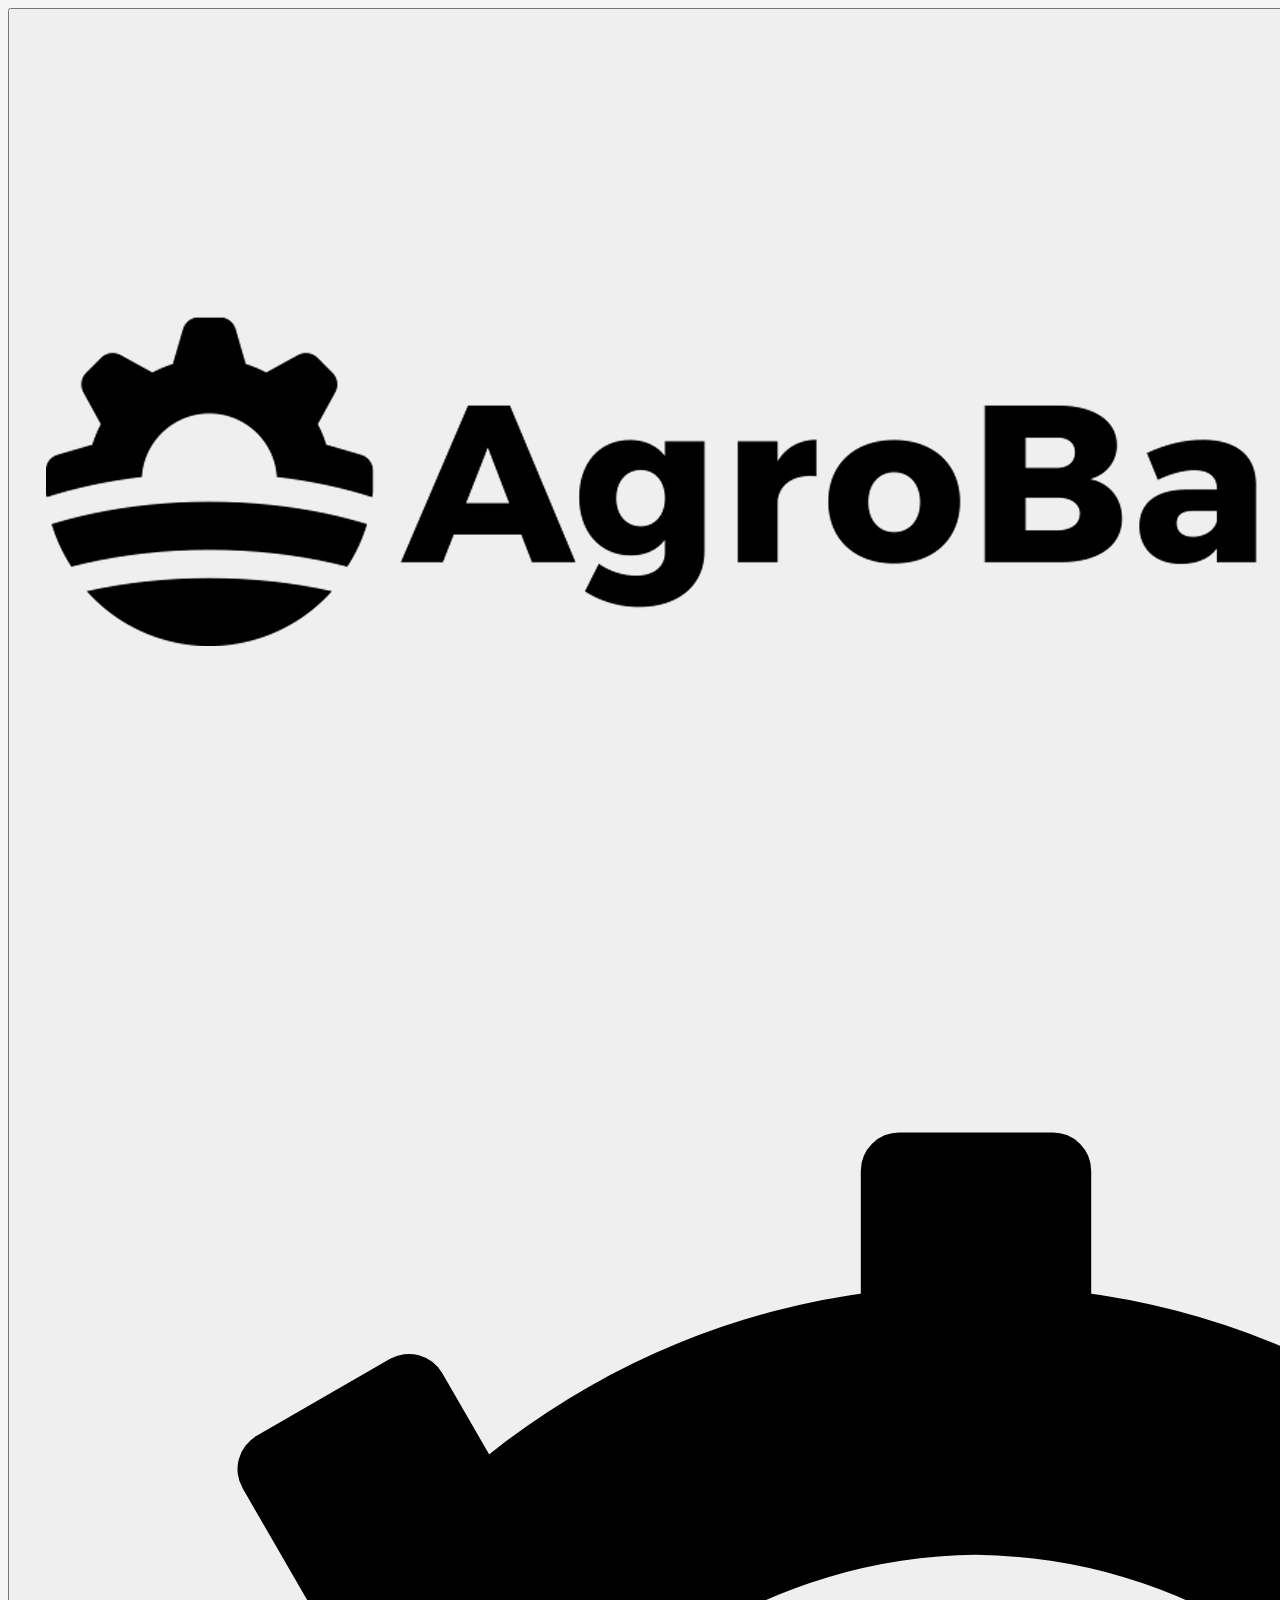
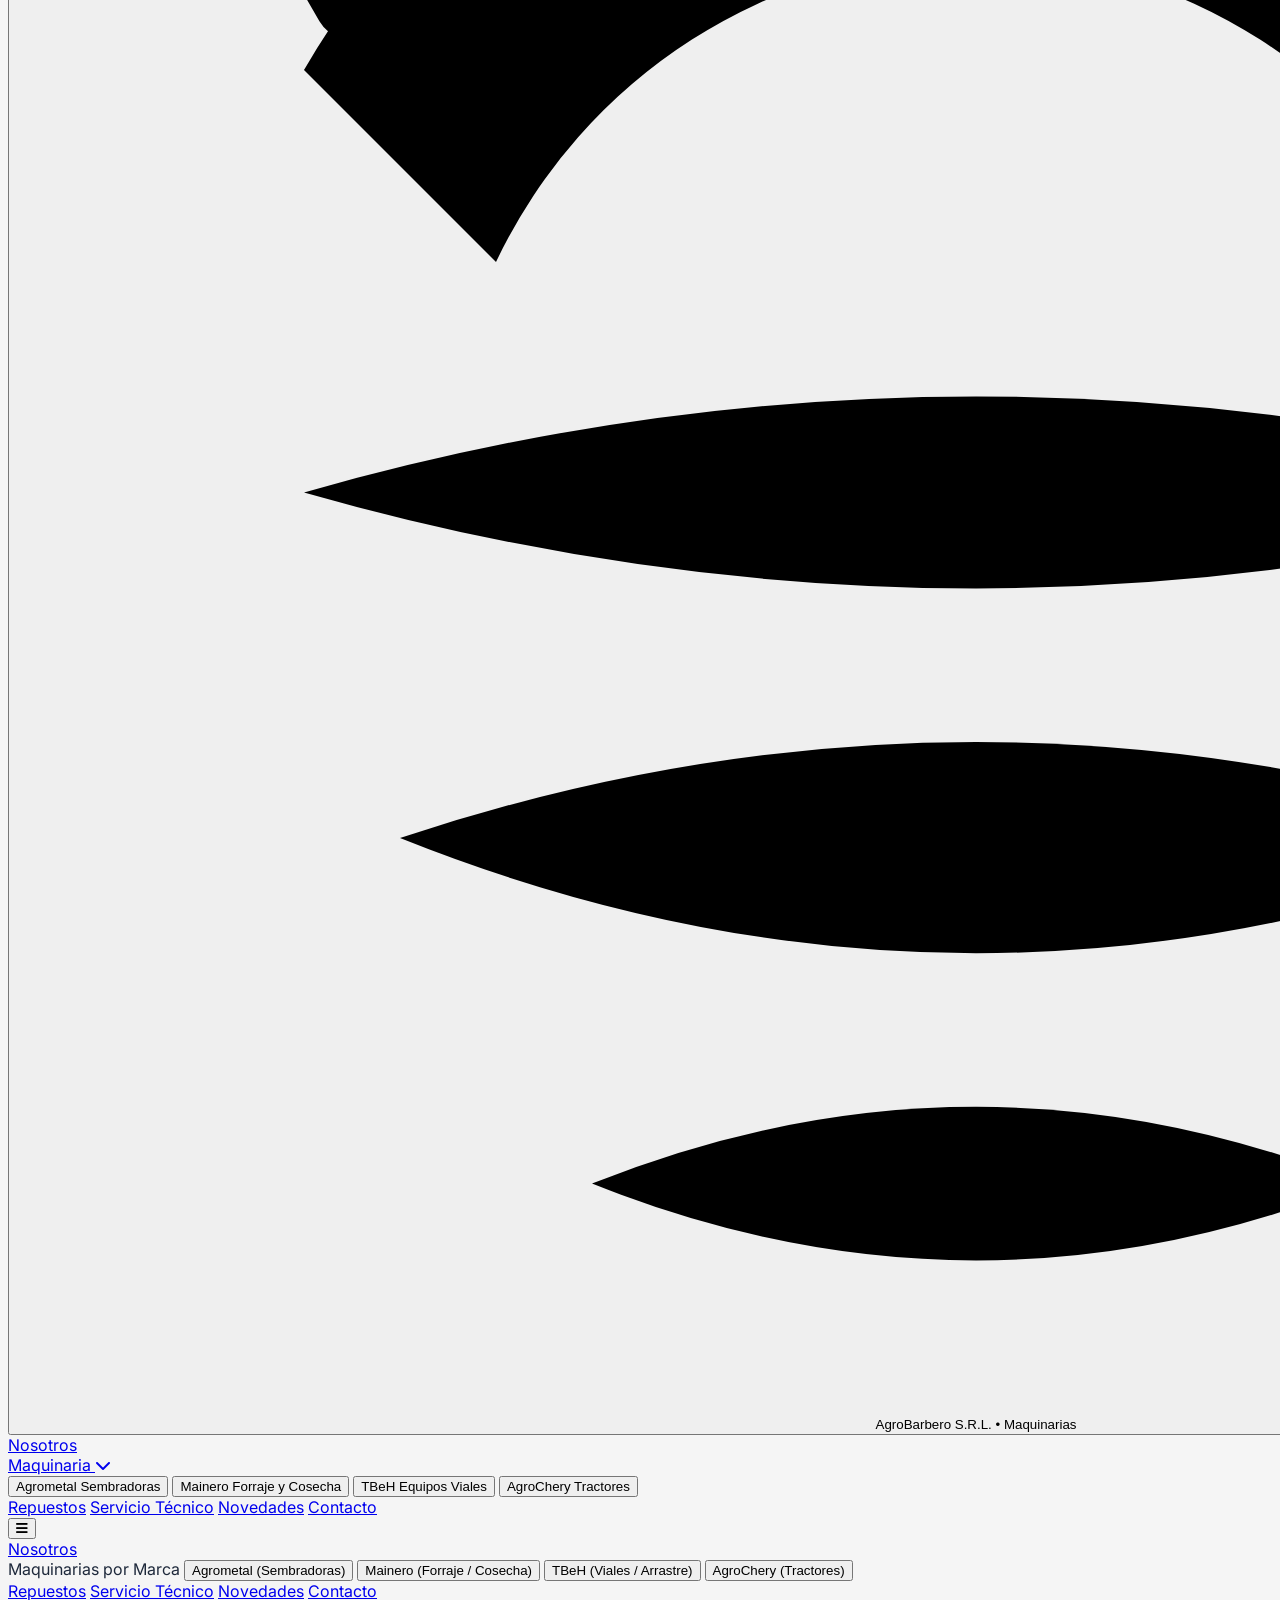
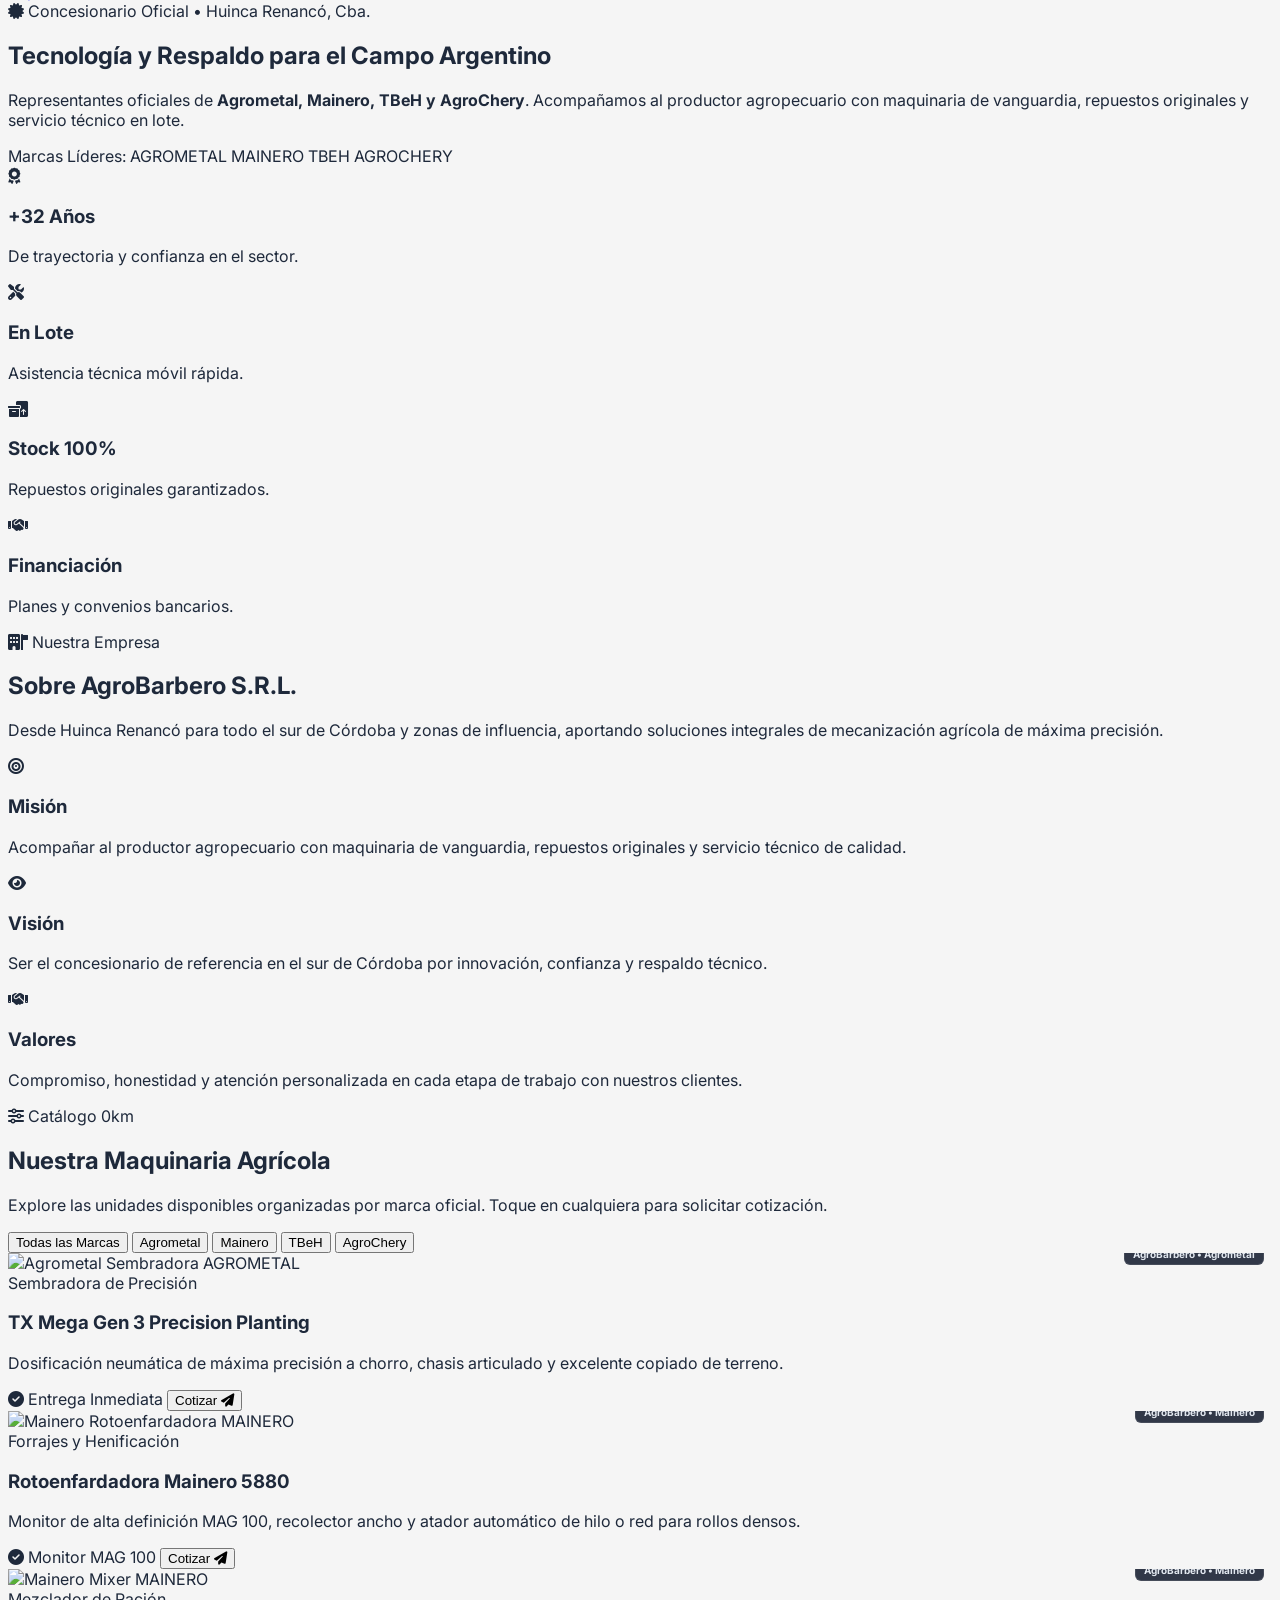
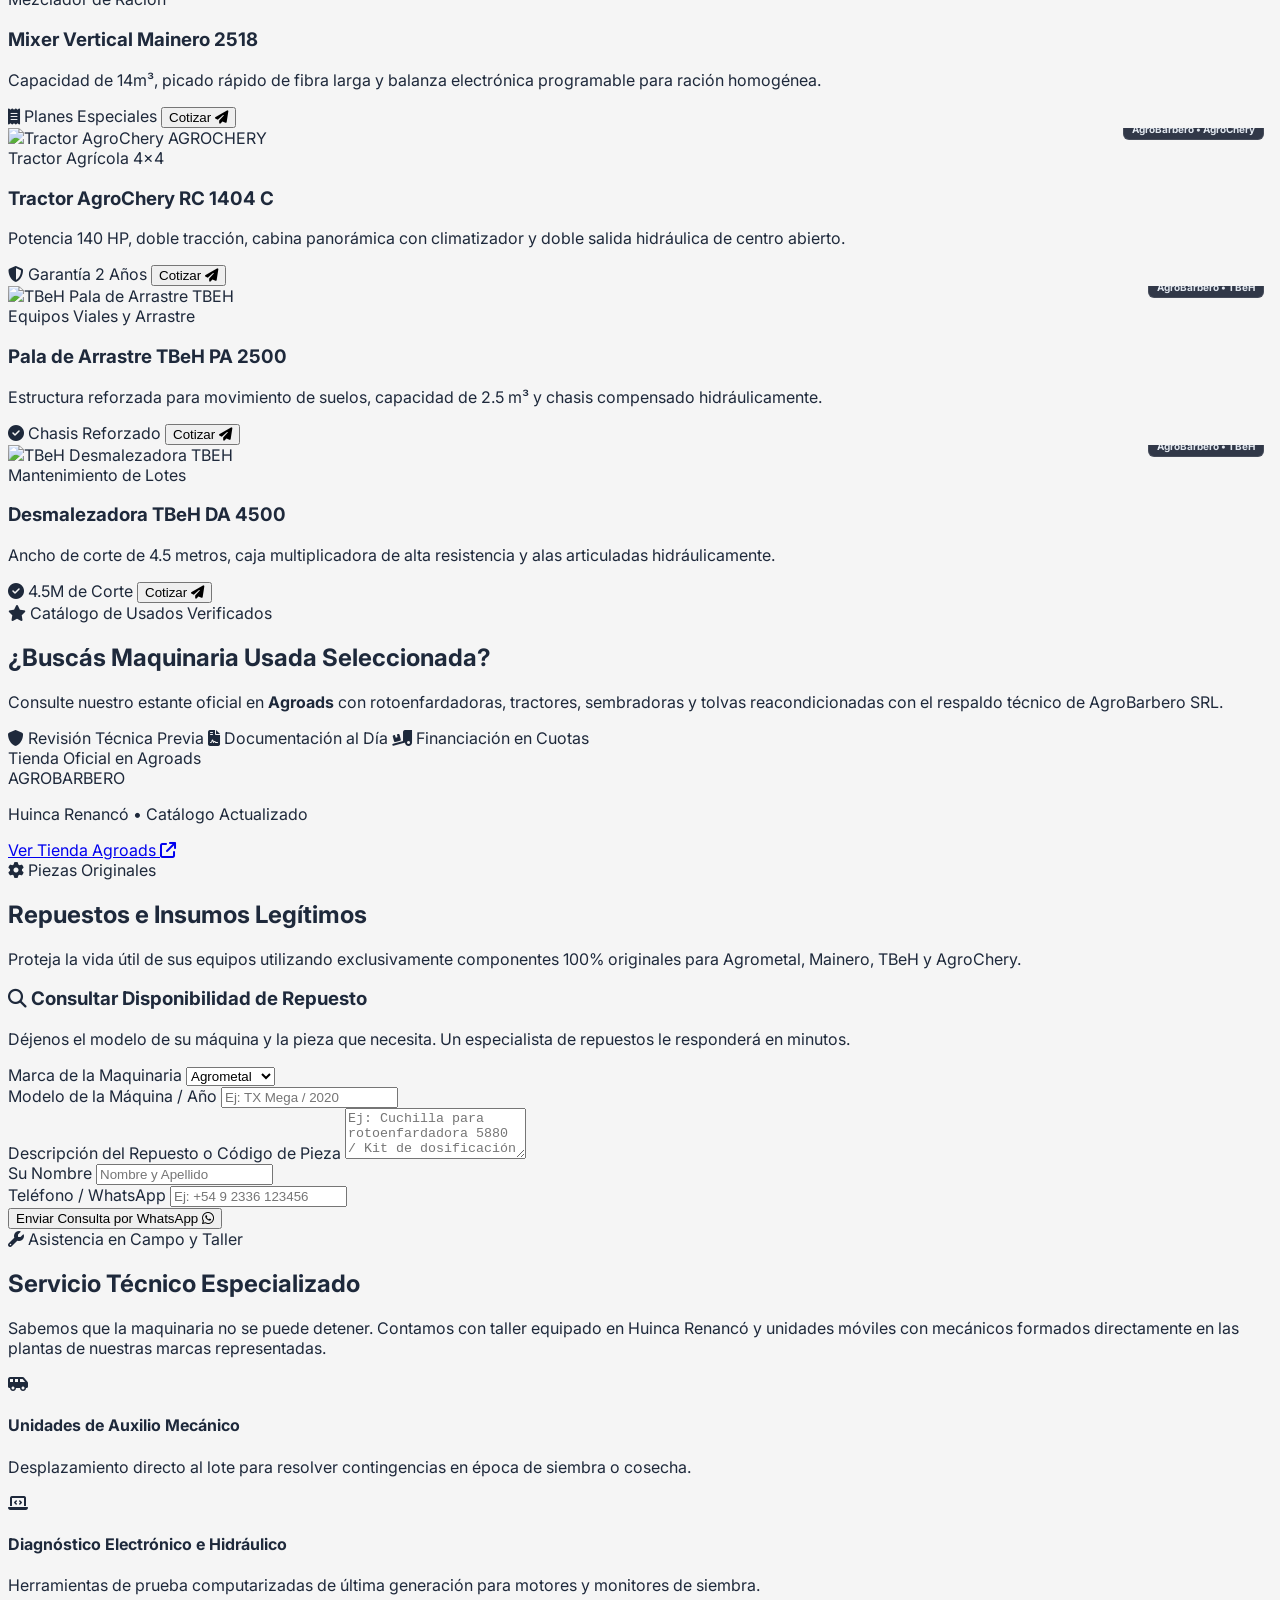
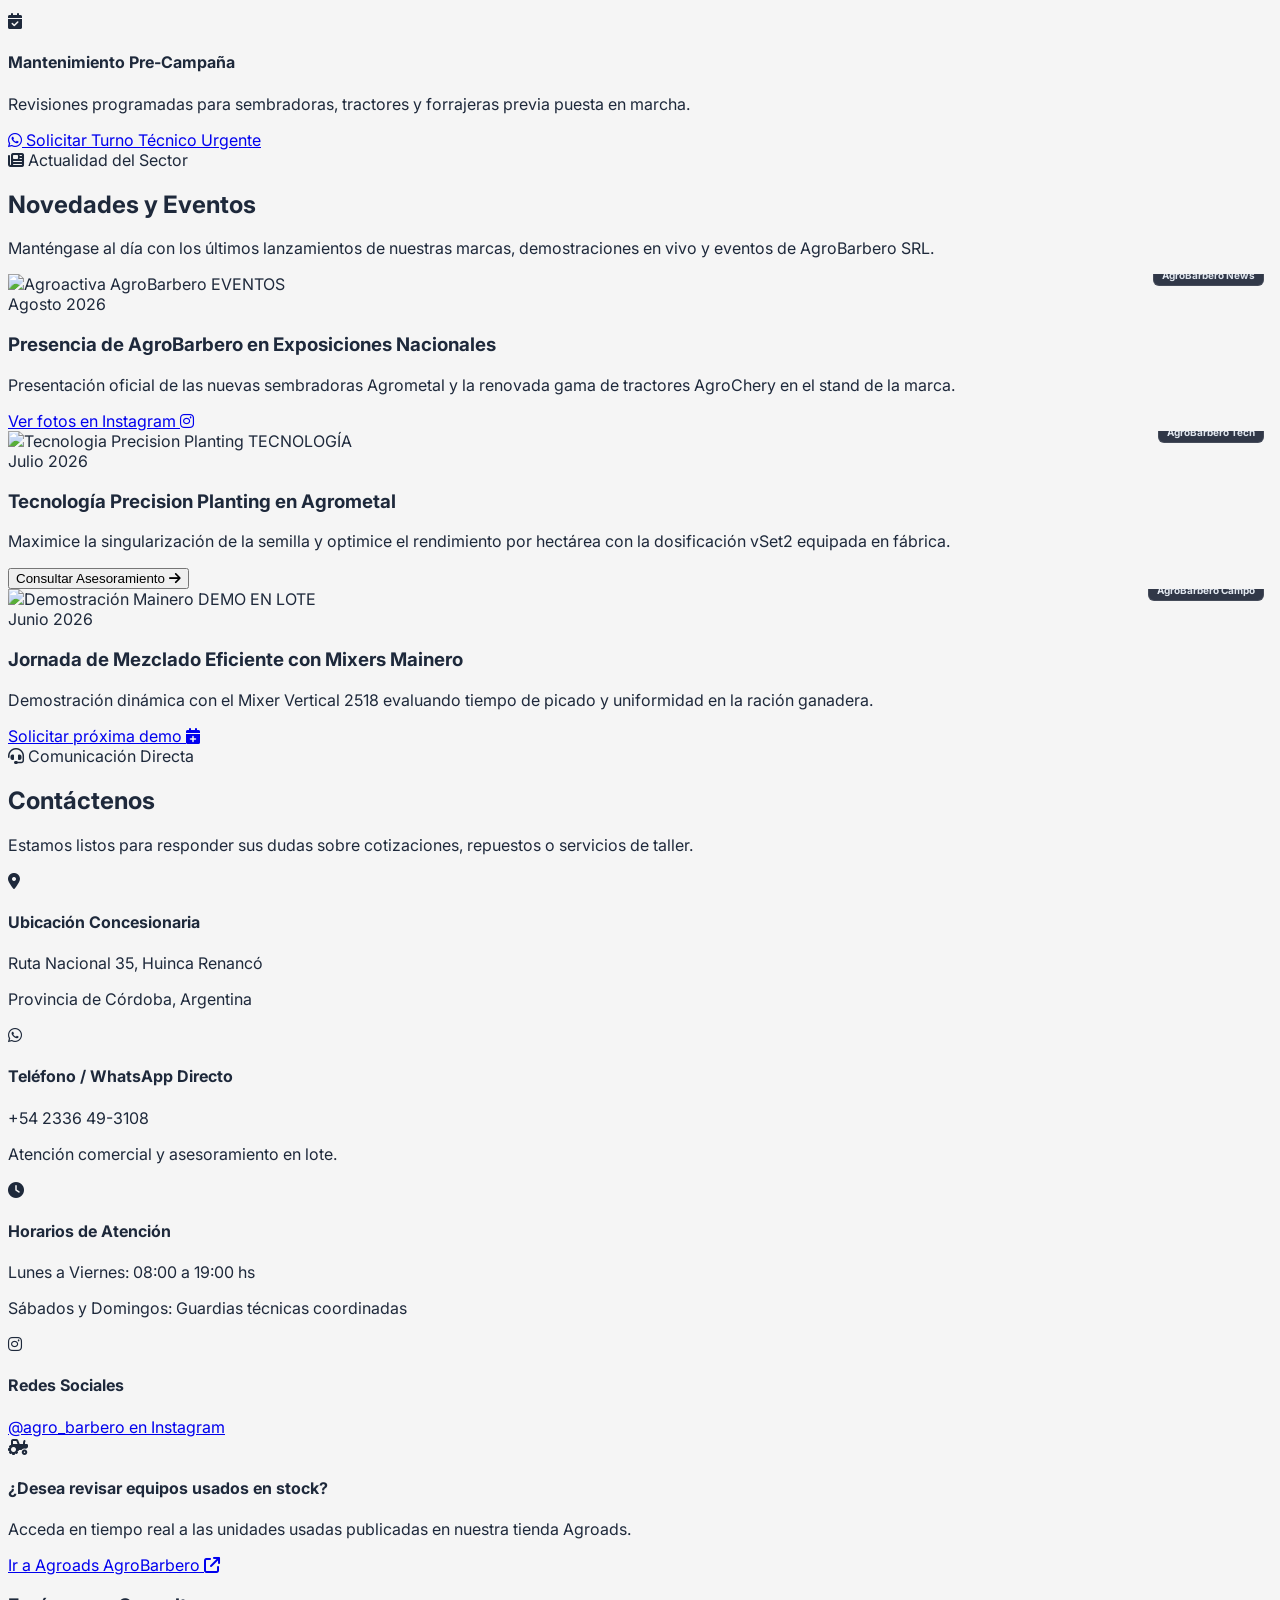
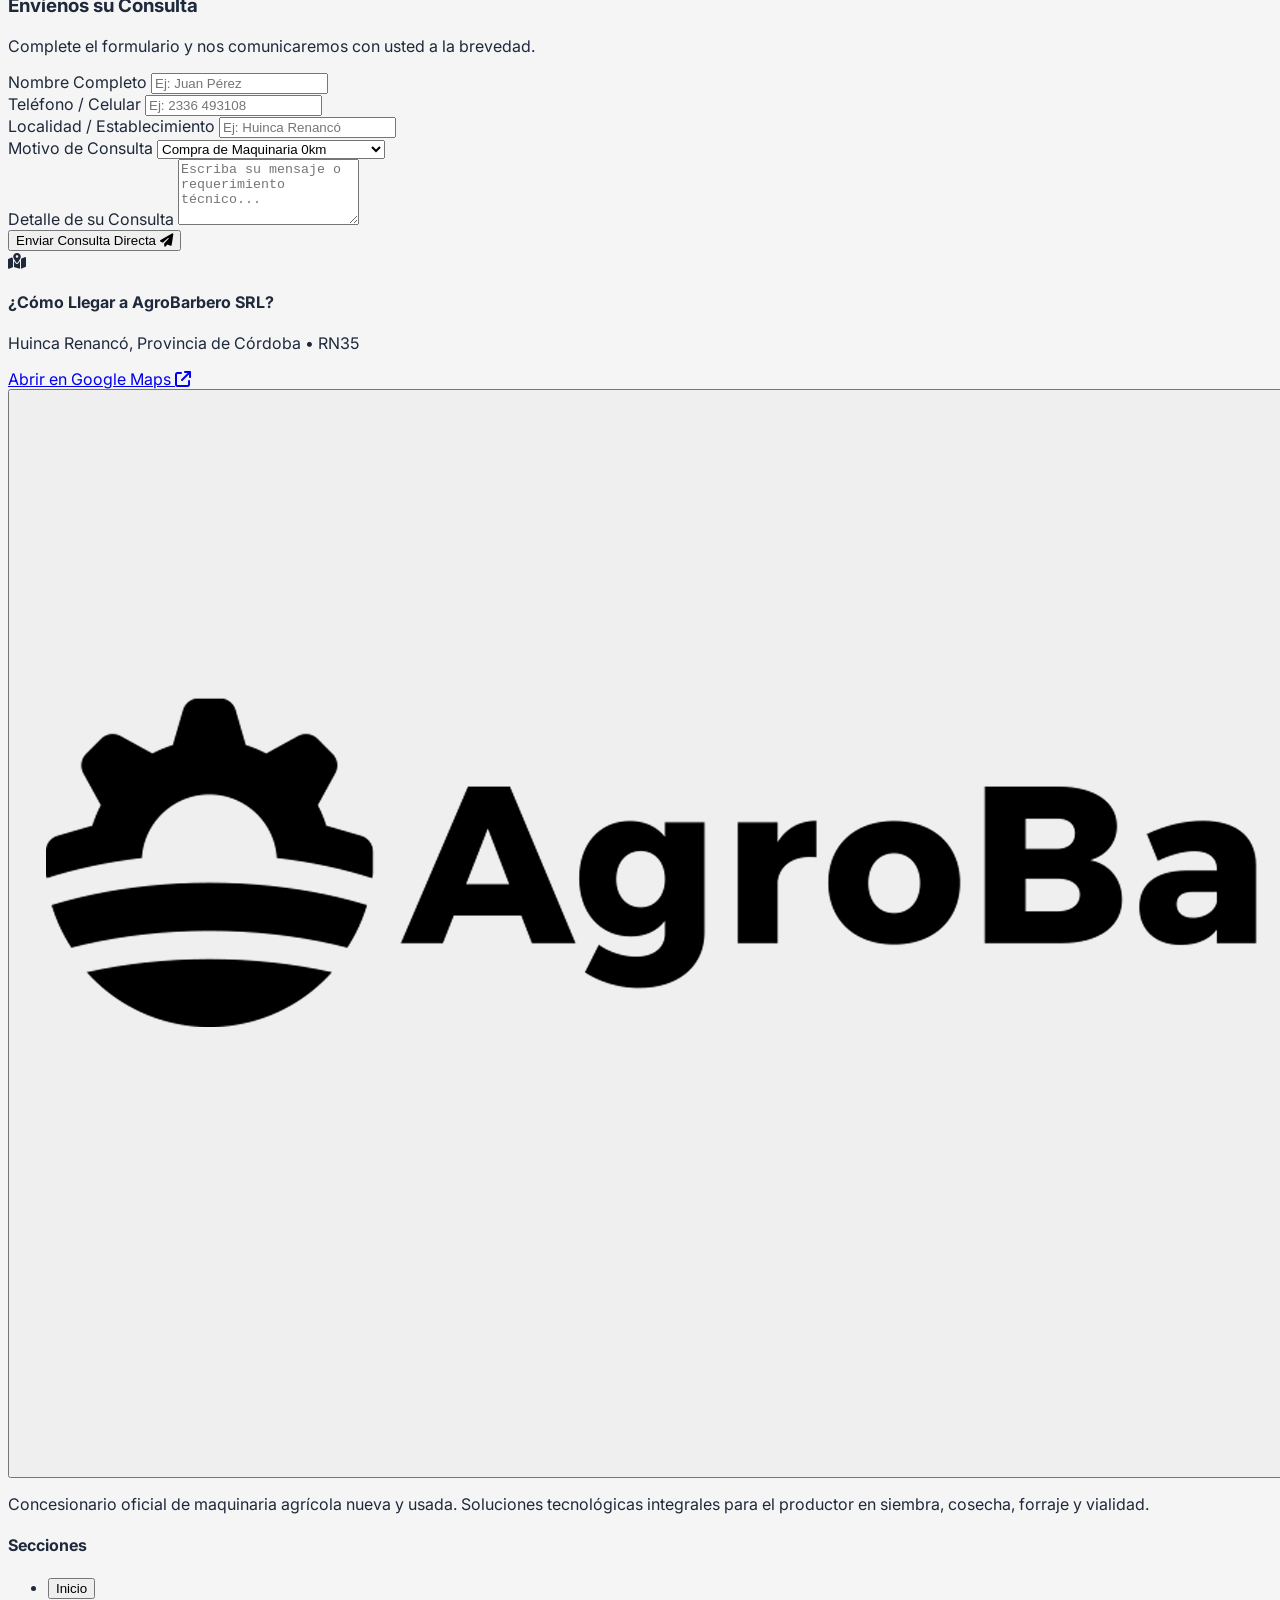
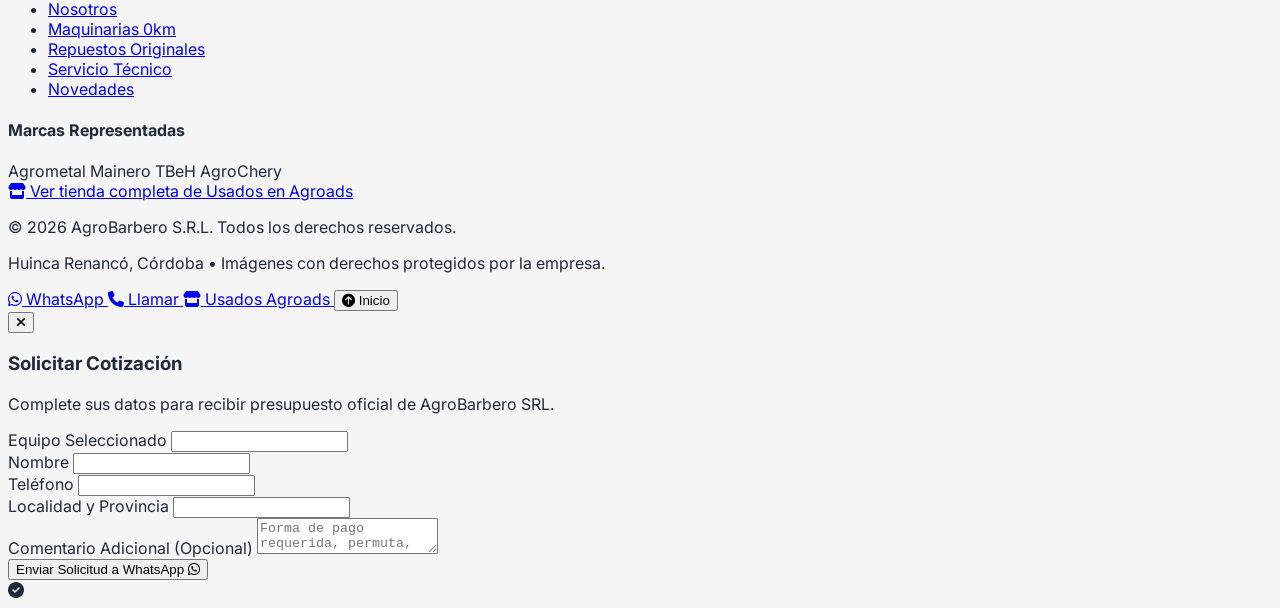
==== commit d4b4f371: "Rediseno: logo e icono nuevos, hero simplificado, seccion Nosotros con Mision/Vision/Valores, colore" ====
--- a/public/sitio-completo.html
+++ b/public/sitio-completo.html
@@ -19,6 +19,7 @@
     <link href="https://fonts.googleapis.com/css2?family=Inter:wght@300;400;500;600;700;800;900&display=swap" rel="stylesheet">
 
     <link rel="stylesheet" href="css/styles.css">
+    <link rel="icon" type="image/png" href="img/logo%20y%20letras%20negras%20por%20separado-01.png">
 </head>
 <body class="antialiased selection:bg-red-500 selection:text-white bg-[#F5F5F5]">
 
@@ -30,7 +31,7 @@
                 <!-- Logo acting as Home Button (Includes automatic SVG fallback if image fails to render) -->
                 <button onclick="scrollToTop()" class="flex items-center space-x-3 text-left focus:outline-none group py-2">
                     <!-- Dynamic logo image with graceful fallback -->
-                    <img src="logoagrobarbero.jpg" alt="AgroBarbero S.R.L." class="h-10 sm:h-12 w-auto object-contain rounded-md group-hover:scale-105 transition-transform duration-300" onerror="this.style.display='none'; document.getElementById('brand-svg-fallback').classList.remove('hidden'); document.getElementById('brand-title-text').classList.remove('hidden');">
+                    <img src="img/Logo%20negro%20sin%20marcas.png" alt="AgroBarbero S.R.L." class="h-10 sm:h-12 w-auto object-contain rounded-md bg-white p-1 group-hover:scale-105 transition-transform duration-300" onerror="this.style.display='none'; document.getElementById('brand-svg-fallback').classList.remove('hidden'); document.getElementById('brand-title-text').classList.remove('hidden');">
                     
                     <!-- Clean Vector SVG Gear/Field Agro Barbero Logo Fallback (Active if image isn't loaded) -->
                     <div id="brand-svg-fallback" class="hidden flex items-center space-x-2.5">
@@ -119,80 +120,67 @@
         <div class="absolute inset-0 z-0 opacity-15 bg-cover bg-center no-copy-img" style="background-image: url('https://images.unsplash.com/photo-1500382017468-9049fed747ef?q=80&w=1600&auto=format&fit=crop');"></div>
         <div class="img-protection-overlay"></div>
 
-        <div class="relative z-10 max-w-7xl mx-auto px-4 sm:px-6 lg:px-8">
-            <div class="grid grid-cols-1 lg:grid-cols-12 gap-8 lg:gap-12 items-center">
-                
-                <div class="lg:col-span-7 space-y-5 text-center lg:text-left">
-                    <div class="inline-flex items-center gap-2 px-3.5 py-1.5 rounded-full bg-red-500/20 border border-red-500/40 text-red-400 text-xs font-bold tracking-wide uppercase shadow-sm">
-                        <i class="fa-solid fa-certificate"></i> Concesionario Oficial &bull; Huinca Renancó, Cba.
-                    </div>
-
-                    <h1 class="text-3xl sm:text-5xl lg:text-6xl font-black text-white leading-tight tracking-tight">
-                        Tecnología y Respaldo para el <span class="text-transparent bg-clip-text bg-gradient-to-r from-red-500 via-amber-400 to-red-400">Campo Argentino</span>
-                    </h1>
-
-                    <p class="text-slate-300 text-sm sm:text-lg max-w-2xl font-normal leading-relaxed mx-auto lg:mx-0">
-                        Representantes oficiales de <strong class="text-white font-bold">Agrometal, Mainero, TBeH y AgroChery</strong>. Acompañamos al productor agropecuario con maquinaria de vanguardia, repuestos originales y servicio técnico en lote.
-                    </p>
-
-                    <!-- Mobile-First Hero Quick Action Buttons -->
-                    <div class="flex flex-col sm:flex-row gap-3 sm:gap-4 justify-center lg:justify-start pt-2">
-                        <a href="#maquinaria" class="w-full sm:w-auto px-6 py-3.5 rounded-xl bg-red-600 hover:bg-red-700 active:scale-95 text-white font-bold shadow-lg shadow-red-600/30 transition-all text-center flex items-center justify-center gap-2 text-sm sm:text-base">
-                            <i class="fa-solid fa-tractor"></i> Ver Maquinarias 0km
-                        </a>
-                        
-                        <a href="https://www.agroads.com.ar/e/agrobarbero/" target="_blank" rel="noopener" class="w-full sm:w-auto px-6 py-3.5 rounded-xl bg-slate-800/90 hover:bg-slate-800 active:scale-95 border border-slate-700 text-amber-400 font-bold shadow-sm transition-all text-center flex items-center justify-center gap-2 group text-sm sm:text-base">
-                            <span class="w-2.5 h-2.5 rounded-full bg-amber-400 animate-ping"></span>
-                            <span>Usados en Agroads</span>
-                            <i class="fa-solid fa-external-link text-xs group-hover:translate-x-0.5 transition-transform"></i>
-                        </a>
-                    </div>
-
-                    <!-- Brand Badges Bar -->
-                    <div class="pt-6 border-t border-slate-800/80 flex flex-wrap justify-center lg:justify-start items-center gap-2 sm:gap-3 opacity-95">
-                        <span class="text-[11px] font-bold text-slate-400 tracking-wider uppercase w-full sm:w-auto">Marcas Líderes:</span>
-                        <span class="px-3 py-1 rounded-lg bg-slate-800 text-red-400 font-extrabold text-xs border border-red-500/30 shadow-sm">AGROMETAL</span>
-                        <span class="px-3 py-1 rounded-lg bg-slate-800 text-amber-400 font-extrabold text-xs border border-amber-500/30 shadow-sm">MAINERO</span>
-                        <span class="px-3 py-1 rounded-lg bg-slate-800 text-emerald-400 font-extrabold text-xs border border-emerald-500/30 shadow-sm">TBEH</span>
-                        <span class="px-3 py-1 rounded-lg bg-slate-800 text-blue-400 font-extrabold text-xs border border-blue-500/30 shadow-sm">AGROCHERY</span>
-                    </div>
-                </div>
-
-                <!-- Hero Cards Stat Banner (Mobile-first 2x2 grid) -->
-                <div class="lg:col-span-5 grid grid-cols-2 gap-3 sm:gap-4 pt-4 lg:pt-0">
-                    <div class="bg-slate-800/90 p-4 sm:p-5 rounded-2xl border border-slate-700/80 shadow-md">
-                        <div class="w-9 h-9 sm:w-10 sm:h-10 rounded-lg bg-red-950/60 text-red-400 flex items-center justify-center text-lg sm:text-xl font-bold mb-2 sm:mb-3">
-                            <i class="fa-solid fa-award"></i>
-                        </div>
-                        <h3 class="text-xl sm:text-2xl font-black text-white">+32 Años</h3>
-                        <p class="text-[11px] text-slate-400 mt-0.5">De trayectoria y confianza en el sector.</p>
-                    </div>
-
-                    <div class="bg-slate-800/90 p-4 sm:p-5 rounded-2xl border border-slate-700/80 shadow-md">
-                        <div class="w-9 h-9 sm:w-10 sm:h-10 rounded-lg bg-amber-950/60 text-amber-400 flex items-center justify-center text-lg sm:text-xl font-bold mb-2 sm:mb-3">
-                            <i class="fa-solid fa-screwdriver-wrench"></i>
-                        </div>
-                        <h3 class="text-xl sm:text-2xl font-black text-white">En Lote</h3>
-                        <p class="text-[11px] text-slate-400 mt-0.5">Asistencia técnica móvil rápida.</p>
-                    </div>
-
-                    <div class="bg-slate-800/90 p-4 sm:p-5 rounded-2xl border border-slate-700/80 shadow-md">
-                        <div class="w-9 h-9 sm:w-10 sm:h-10 rounded-lg bg-emerald-950/60 text-emerald-400 flex items-center justify-center text-lg sm:text-xl font-bold mb-2 sm:mb-3">
-                            <i class="fa-solid fa-boxes-packing"></i>
-                        </div>
-                        <h3 class="text-xl sm:text-2xl font-black text-white">Stock 100%</h3>
-                        <p class="text-[11px] text-slate-400 mt-0.5">Repuestos originales garantizados.</p>
-                    </div>
-
-                    <div class="bg-slate-800/90 p-4 sm:p-5 rounded-2xl border border-slate-700/80 shadow-md">
-                        <div class="w-9 h-9 sm:w-10 sm:h-10 rounded-lg bg-blue-950/60 text-blue-400 flex items-center justify-center text-lg sm:text-xl font-bold mb-2 sm:mb-3">
-                            <i class="fa-solid fa-handshake"></i>
-                        </div>
-                        <h3 class="text-xl sm:text-2xl font-black text-white">Financiación</h3>
-                        <p class="text-[11px] text-slate-400 mt-0.5">Planes y convenios bancarios.</p>
-                    </div>
-                </div>
-
+        <div class="relative z-10 max-w-4xl mx-auto px-4 sm:px-6 lg:px-8">
+            <div class="space-y-5 text-center">
+                <div class="inline-flex items-center gap-2 px-3.5 py-1.5 rounded-full bg-white/10 border border-white/30 text-white text-xs font-bold tracking-wide uppercase shadow-sm">
+                    <i class="fa-solid fa-certificate"></i> Concesionario Oficial &bull; Huinca Renancó, Cba.
+                </div>
+
+                <h1 class="text-3xl sm:text-5xl lg:text-6xl font-black text-white leading-tight tracking-tight">
+                    Tecnología y Respaldo para el Campo Argentino
+                </h1>
+
+                <p class="text-white text-sm sm:text-lg max-w-2xl font-normal leading-relaxed mx-auto">
+                    Representantes oficiales de <strong class="text-white font-bold">Agrometal, Mainero, TBeH y AgroChery</strong>. Acompañamos al productor agropecuario con maquinaria de vanguardia, repuestos originales y servicio técnico en lote.
+                </p>
+
+                <!-- Brand Badges Bar -->
+                <div class="pt-6 border-t border-white/20 flex flex-wrap justify-center items-center gap-2 sm:gap-3">
+                    <span class="text-[11px] font-bold text-white tracking-wider uppercase w-full">Marcas Líderes:</span>
+                    <span class="px-3 py-1 rounded-lg bg-white/10 text-white font-extrabold text-xs border border-white/30 shadow-sm">AGROMETAL</span>
+                    <span class="px-3 py-1 rounded-lg bg-white/10 text-white font-extrabold text-xs border border-white/30 shadow-sm">MAINERO</span>
+                    <span class="px-3 py-1 rounded-lg bg-white/10 text-white font-extrabold text-xs border border-white/30 shadow-sm">TBEH</span>
+                    <span class="px-3 py-1 rounded-lg bg-white/10 text-white font-extrabold text-xs border border-white/30 shadow-sm">AGROCHERY</span>
+                </div>
+            </div>
+        </div>
+    </section>
+
+    <!-- Micro-sección de Estadísticas (entre Hero y Nosotros) -->
+    <section class="bg-[#F5F5F5] border-b border-slate-200 py-8 sm:py-10">
+        <div class="max-w-7xl mx-auto px-4 sm:px-6 lg:px-8">
+            <div class="grid grid-cols-2 lg:grid-cols-4 gap-3 sm:gap-4">
+                <div class="bg-white p-4 sm:p-5 rounded-2xl border border-slate-200 shadow-sm">
+                    <div class="w-9 h-9 sm:w-10 sm:h-10 rounded-lg bg-red-50 text-red-600 flex items-center justify-center text-lg sm:text-xl font-bold mb-2 sm:mb-3">
+                        <i class="fa-solid fa-award"></i>
+                    </div>
+                    <h3 class="text-xl sm:text-2xl font-black text-slate-900">+32 Años</h3>
+                    <p class="text-[11px] text-slate-500 mt-0.5">De trayectoria y confianza en el sector.</p>
+                </div>
+
+                <div class="bg-white p-4 sm:p-5 rounded-2xl border border-slate-200 shadow-sm">
+                    <div class="w-9 h-9 sm:w-10 sm:h-10 rounded-lg bg-amber-50 text-amber-600 flex items-center justify-center text-lg sm:text-xl font-bold mb-2 sm:mb-3">
+                        <i class="fa-solid fa-screwdriver-wrench"></i>
+                    </div>
+                    <h3 class="text-xl sm:text-2xl font-black text-slate-900">En Lote</h3>
+                    <p class="text-[11px] text-slate-500 mt-0.5">Asistencia técnica móvil rápida.</p>
+                </div>
+
+                <div class="bg-white p-4 sm:p-5 rounded-2xl border border-slate-200 shadow-sm">
+                    <div class="w-9 h-9 sm:w-10 sm:h-10 rounded-lg bg-emerald-50 text-emerald-600 flex items-center justify-center text-lg sm:text-xl font-bold mb-2 sm:mb-3">
+                        <i class="fa-solid fa-boxes-packing"></i>
+                    </div>
+                    <h3 class="text-xl sm:text-2xl font-black text-slate-900">Stock 100%</h3>
+                    <p class="text-[11px] text-slate-500 mt-0.5">Repuestos originales garantizados.</p>
+                </div>
+
+                <div class="bg-white p-4 sm:p-5 rounded-2xl border border-slate-200 shadow-sm">
+                    <div class="w-9 h-9 sm:w-10 sm:h-10 rounded-lg bg-blue-50 text-blue-600 flex items-center justify-center text-lg sm:text-xl font-bold mb-2 sm:mb-3">
+                        <i class="fa-solid fa-handshake"></i>
+                    </div>
+                    <h3 class="text-xl sm:text-2xl font-black text-slate-900">Financiación</h3>
+                    <p class="text-[11px] text-slate-500 mt-0.5">Planes y convenios bancarios.</p>
+                </div>
             </div>
         </div>
     </section>
@@ -200,7 +188,7 @@
     <!-- Sección Nosotros -->
     <section id="nosotros" class="py-20 bg-[#F5F5F5] border-b border-slate-200">
         <div class="max-w-7xl mx-auto px-4 sm:px-6 lg:px-8">
-            <div class="text-center max-w-3xl mx-auto mb-16">
+            <div class="text-center max-w-3xl mx-auto mb-12">
                 <span class="text-red-600 font-bold text-xs uppercase tracking-widest block mb-2"><i class="fa-solid fa-building-flag mr-1"></i> Nuestra Empresa</span>
                 <h2 class="text-3xl sm:text-4xl font-extrabold text-slate-900">Sobre AgroBarbero S.R.L.</h2>
                 <div class="w-20 h-1 bg-red-600 mx-auto mt-4 rounded-full"></div>
@@ -209,48 +197,35 @@
                 </p>
             </div>
 
-            <div class="grid grid-cols-1 lg:grid-cols-2 gap-12 items-center">
-                <div class="space-y-6">
-                    <h3 class="text-2xl font-bold text-slate-900 leading-snug">
-                        Compromiso constante con la productividad y la innovación tecnológica en el campo
-                    </h3>
-                    <p class="text-slate-700 leading-relaxed">
-                        En <strong class="text-red-600 font-semibold">AgroBarbero S.R.L.</strong> entendemos que el tiempo en campaña vale oro. Por eso, no solo comercializamos maquinarias agrícolas de primera línea, sino que nos involucramos en todo el ciclo operativo de nuestros clientes.
+            <div class="grid grid-cols-1 md:grid-cols-3 gap-8">
+                <div class="bg-white p-8 rounded-2xl border border-slate-200 text-center shadow-sm">
+                    <div class="w-14 h-14 mx-auto rounded-2xl bg-red-50 text-red-600 flex items-center justify-center text-2xl mb-4">
+                        <i class="fa-solid fa-bullseye"></i>
+                    </div>
+                    <h3 class="text-lg font-bold text-slate-900 mb-2">Misión</h3>
+                    <p class="text-sm text-slate-600 leading-relaxed">
+                        Acompañar al productor agropecuario con maquinaria de vanguardia, repuestos originales y servicio técnico de calidad.
                     </p>
-                    <p class="text-slate-700 leading-relaxed">
-                        Con un equipo altamente capacitado por las fábricas de <strong class="text-slate-900 font-semibold">Agrometal, Mainero, TBeH y AgroChery</strong>, brindamos asesoramiento integral para la elección de sembradoras, forrajeras, equipos viales y tractores de alta eficiencia.
+                </div>
+
+                <div class="bg-white p-8 rounded-2xl border border-slate-200 text-center shadow-sm">
+                    <div class="w-14 h-14 mx-auto rounded-2xl bg-amber-50 text-amber-600 flex items-center justify-center text-2xl mb-4">
+                        <i class="fa-solid fa-eye"></i>
+                    </div>
+                    <h3 class="text-lg font-bold text-slate-900 mb-2">Visión</h3>
+                    <p class="text-sm text-slate-600 leading-relaxed">
+                        Ser el concesionario de referencia en el sur de Córdoba por innovación, confianza y respaldo técnico.
                     </p>
-
-                    <div class="grid grid-cols-1 sm:grid-cols-2 gap-4 pt-4">
-                        <div class="flex items-start space-x-3 bg-white p-4 rounded-xl border border-slate-200 shadow-sm">
-                            <i class="fa-solid fa-check-circle text-red-600 text-xl mt-0.5"></i>
-                            <div>
-                                <h4 class="font-bold text-slate-900 text-sm">Atención Personalizada</h4>
-                                <p class="text-xs text-slate-500 mt-0.5">Asesoramiento técnico directo en su establecimiento.</p>
-                            </div>
-                        </div>
-
-                        <div class="flex items-start space-x-3 bg-white p-4 rounded-xl border border-slate-200 shadow-sm">
-                            <i class="fa-solid fa-check-circle text-red-600 text-xl mt-0.5"></i>
-                            <div>
-                                <h4 class="font-bold text-slate-900 text-sm">Garantía Oficial</h4>
-                                <p class="text-xs text-slate-500 mt-1">Respaldo directo de fábrica en todas las líneas.</p>
-                            </div>
-                        </div>
-                    </div>
-                </div>
-
-                <!-- Protectable Image Showcase -->
-                <div class="relative rounded-2xl overflow-hidden border border-slate-200 shadow-xl group bg-white">
-                    <div class="img-container aspect-video">
-                        <img src="https://images.unsplash.com/photo-1592982537447-7440770cbfc9?q=80&w=1200&auto=format&fit=crop" alt="AgroBarbero Maquinaria Agrícola" class="w-full h-full object-cover no-copy-img group-hover:scale-105 transition-transform duration-500">
-                        <div class="img-protection-overlay"></div>
-                        <div class="watermark-badge">AgroBarbero SRL &bull; Oficial</div>
-                    </div>
-                    <div class="absolute bottom-0 inset-x-0 p-6 bg-gradient-to-t from-slate-950 via-slate-950/80 to-transparent">
-                        <p class="text-amber-400 font-bold text-sm">Instalaciones Oficiales &bull; Huinca Renancó</p>
-                        <p class="text-slate-200 text-xs mt-1">Ruta Nacional 35 KM 527 - Córdoba, Argentina</p>
-                    </div>
+                </div>
+
+                <div class="bg-white p-8 rounded-2xl border border-slate-200 text-center shadow-sm">
+                    <div class="w-14 h-14 mx-auto rounded-2xl bg-emerald-50 text-emerald-600 flex items-center justify-center text-2xl mb-4">
+                        <i class="fa-solid fa-handshake"></i>
+                    </div>
+                    <h3 class="text-lg font-bold text-slate-900 mb-2">Valores</h3>
+                    <p class="text-sm text-slate-600 leading-relaxed">
+                        Compromiso, honestidad y atención personalizada en cada etapa de trabajo con nuestros clientes.
+                    </p>
                 </div>
             </div>
         </div>
@@ -271,20 +246,20 @@
 
             <!-- Mobile-Optimized Horizontal Scroll Brand Filter Tabs -->
             <div class="flex overflow-x-auto no-scrollbar gap-2 sm:gap-3 mb-8 sm:mb-12 pb-2 px-1 justify-start sm:justify-center" id="brand-tabs">
-                <button onclick="filterMachinery('all')" id="tab-all" class="brand-tab whitespace-nowrap px-4 sm:px-5 py-2.5 rounded-xl font-bold text-xs sm:text-sm bg-red-600 text-white transition-all shadow-md shrink-0">
+                <button onclick="filterMachinery('all')" id="tab-all" class="brand-tab whitespace-nowrap px-4 sm:px-5 py-2.5 rounded-xl font-bold text-xs sm:text-sm bg-blue-600 text-white transition-all shadow-md shrink-0">
                     Todas las Marcas
                 </button>
                 <button onclick="filterMachinery('agrometal')" id="tab-agrometal" class="brand-tab whitespace-nowrap px-4 sm:px-5 py-2.5 rounded-xl font-bold text-xs sm:text-sm bg-white text-slate-700 border border-slate-200 hover:bg-slate-50 transition-all shrink-0">
-                    <span class="w-2.5 h-2.5 rounded-full bg-red-600 inline-block mr-1.5"></span> Agrometal
+                    <span class="w-2.5 h-2.5 rounded-full bg-amber-500 inline-block mr-1.5"></span> Agrometal
                 </button>
                 <button onclick="filterMachinery('mainero')" id="tab-mainero" class="brand-tab whitespace-nowrap px-4 sm:px-5 py-2.5 rounded-xl font-bold text-xs sm:text-sm bg-white text-slate-700 border border-slate-200 hover:bg-slate-50 transition-all shrink-0">
-                    <span class="w-2.5 h-2.5 rounded-full bg-amber-500 inline-block mr-1.5"></span> Mainero
+                    <span class="w-2.5 h-2.5 rounded-full bg-red-600 inline-block mr-1.5"></span> Mainero
                 </button>
                 <button onclick="filterMachinery('tbeh')" id="tab-tbeh" class="brand-tab whitespace-nowrap px-4 sm:px-5 py-2.5 rounded-xl font-bold text-xs sm:text-sm bg-white text-slate-700 border border-slate-200 hover:bg-slate-50 transition-all shrink-0">
-                    <span class="w-2.5 h-2.5 rounded-full bg-emerald-500 inline-block mr-1.5"></span> TBeH
+                    <span class="w-2.5 h-2.5 rounded-full bg-amber-500 inline-block mr-1.5"></span> TBeH
                 </button>
                 <button onclick="filterMachinery('agrochery')" id="tab-agrochery" class="brand-tab whitespace-nowrap px-4 sm:px-5 py-2.5 rounded-xl font-bold text-xs sm:text-sm bg-white text-slate-700 border border-slate-200 hover:bg-slate-50 transition-all shrink-0">
-                    <span class="w-2.5 h-2.5 rounded-full bg-blue-600 inline-block mr-1.5"></span> AgroChery
+                    <span class="w-2.5 h-2.5 rounded-full bg-emerald-600 inline-block mr-1.5"></span> AgroChery
                 </button>
             </div>
 
@@ -498,7 +473,7 @@
             </div>
 
             <!-- Spare Parts Feature Grid -->
-            <div class="grid grid-cols-1 md:grid-cols-3 gap-8 mb-12">
+            <!-- <div class="grid grid-cols-1 md:grid-cols-3 gap-8 mb-12">
                 
                 <div class="bg-white p-8 rounded-2xl border border-slate-200 hover:border-red-500/40 transition-all text-center shadow-sm hover:shadow-md">
                     <div class="w-16 h-16 mx-auto rounded-2xl bg-amber-50 text-amber-600 flex items-center justify-center text-2xl font-bold mb-4">
@@ -528,7 +503,7 @@
                     <p class="text-xs text-slate-500 leading-relaxed">
                         Logística express para entregar repuestos urgentes directamente en su campo o punto de trabajo en la región.
                     </p>
-                </div>
+                </div> -->
 
             </div>
 
@@ -637,7 +612,7 @@
                 </div>
 
                 <!-- Protectable Service Image -->
-                <div class="lg:col-span-6 relative">
+                <!-- div class="lg:col-span-6 relative">
                     <div class="rounded-2xl overflow-hidden border border-slate-200 shadow-xl img-container aspect-square max-w-lg mx-auto bg-white">
                         <img src="https://images.unsplash.com/photo-1618042164219-62c820f10723?q=80&w=1000&auto=format&fit=crop" alt="Servicio Técnico AgroBarbero" class="w-full h-full object-cover no-copy-img">
                         <div class="img-protection-overlay"></div>
@@ -649,7 +624,7 @@
                             <span class="text-xs font-bold text-slate-800">Guardia de Asistencia en Cosecha</span>
                         </div>
                     </div>
-                </div>
+                </div> -->
 
             </div>
 
@@ -903,7 +878,7 @@
                 <!-- Logo Home Trigger in Footer -->
                 <div class="md:col-span-5 space-y-4">
                     <button onclick="scrollToTop()" class="flex items-center space-x-3 text-left focus:outline-none group">
-                        <img src="logoagrobarbero.jpg" alt="AgroBarbero S.R.L. Logo" class="h-12 w-auto object-contain">
+                        <img src="img/Logo%20negro%20sin%20marcas.png" alt="AgroBarbero S.R.L. Logo" class="h-12 w-auto object-contain bg-white rounded p-1">
                     </button>
                     <p class="text-xs text-slate-400 max-w-sm leading-relaxed">
                         Concesionario oficial de maquinaria agrícola nueva y usada. Soluciones tecnológicas integrales para el productor en siembra, cosecha, forraje y vialidad.
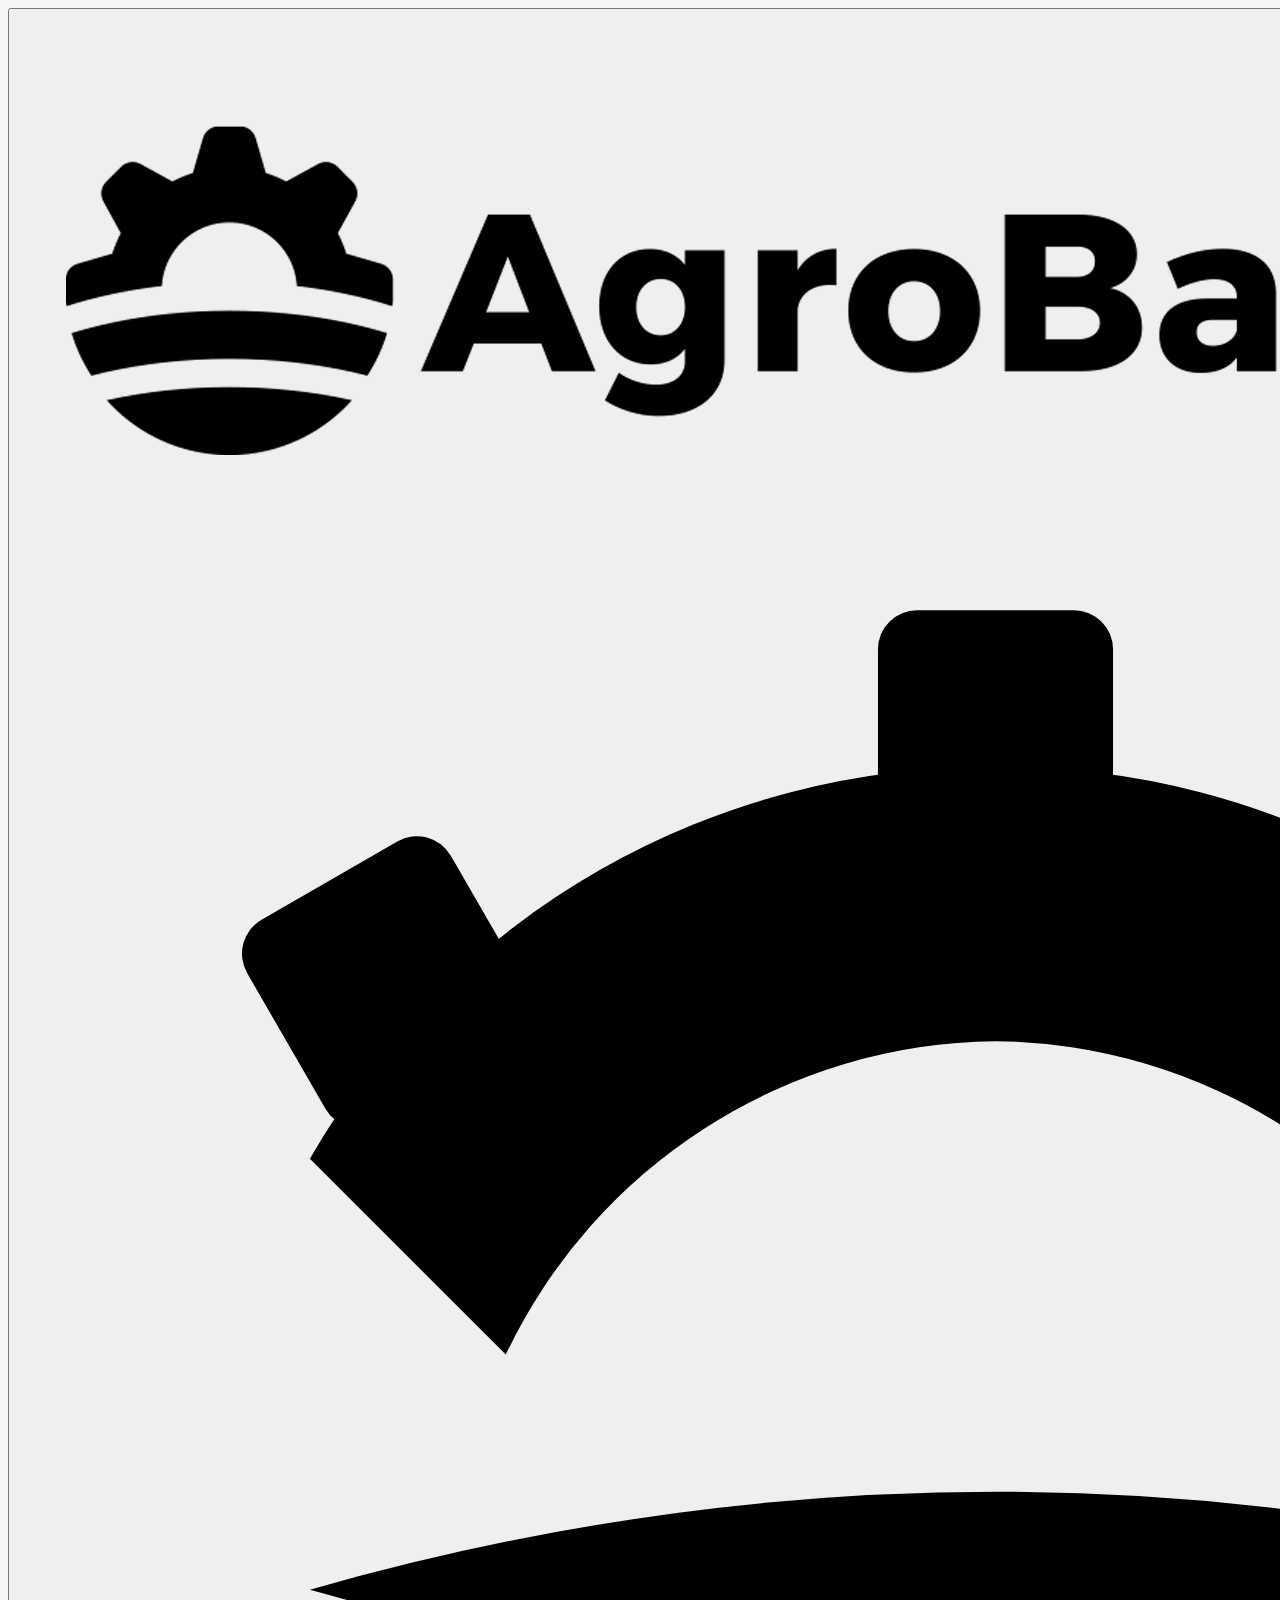
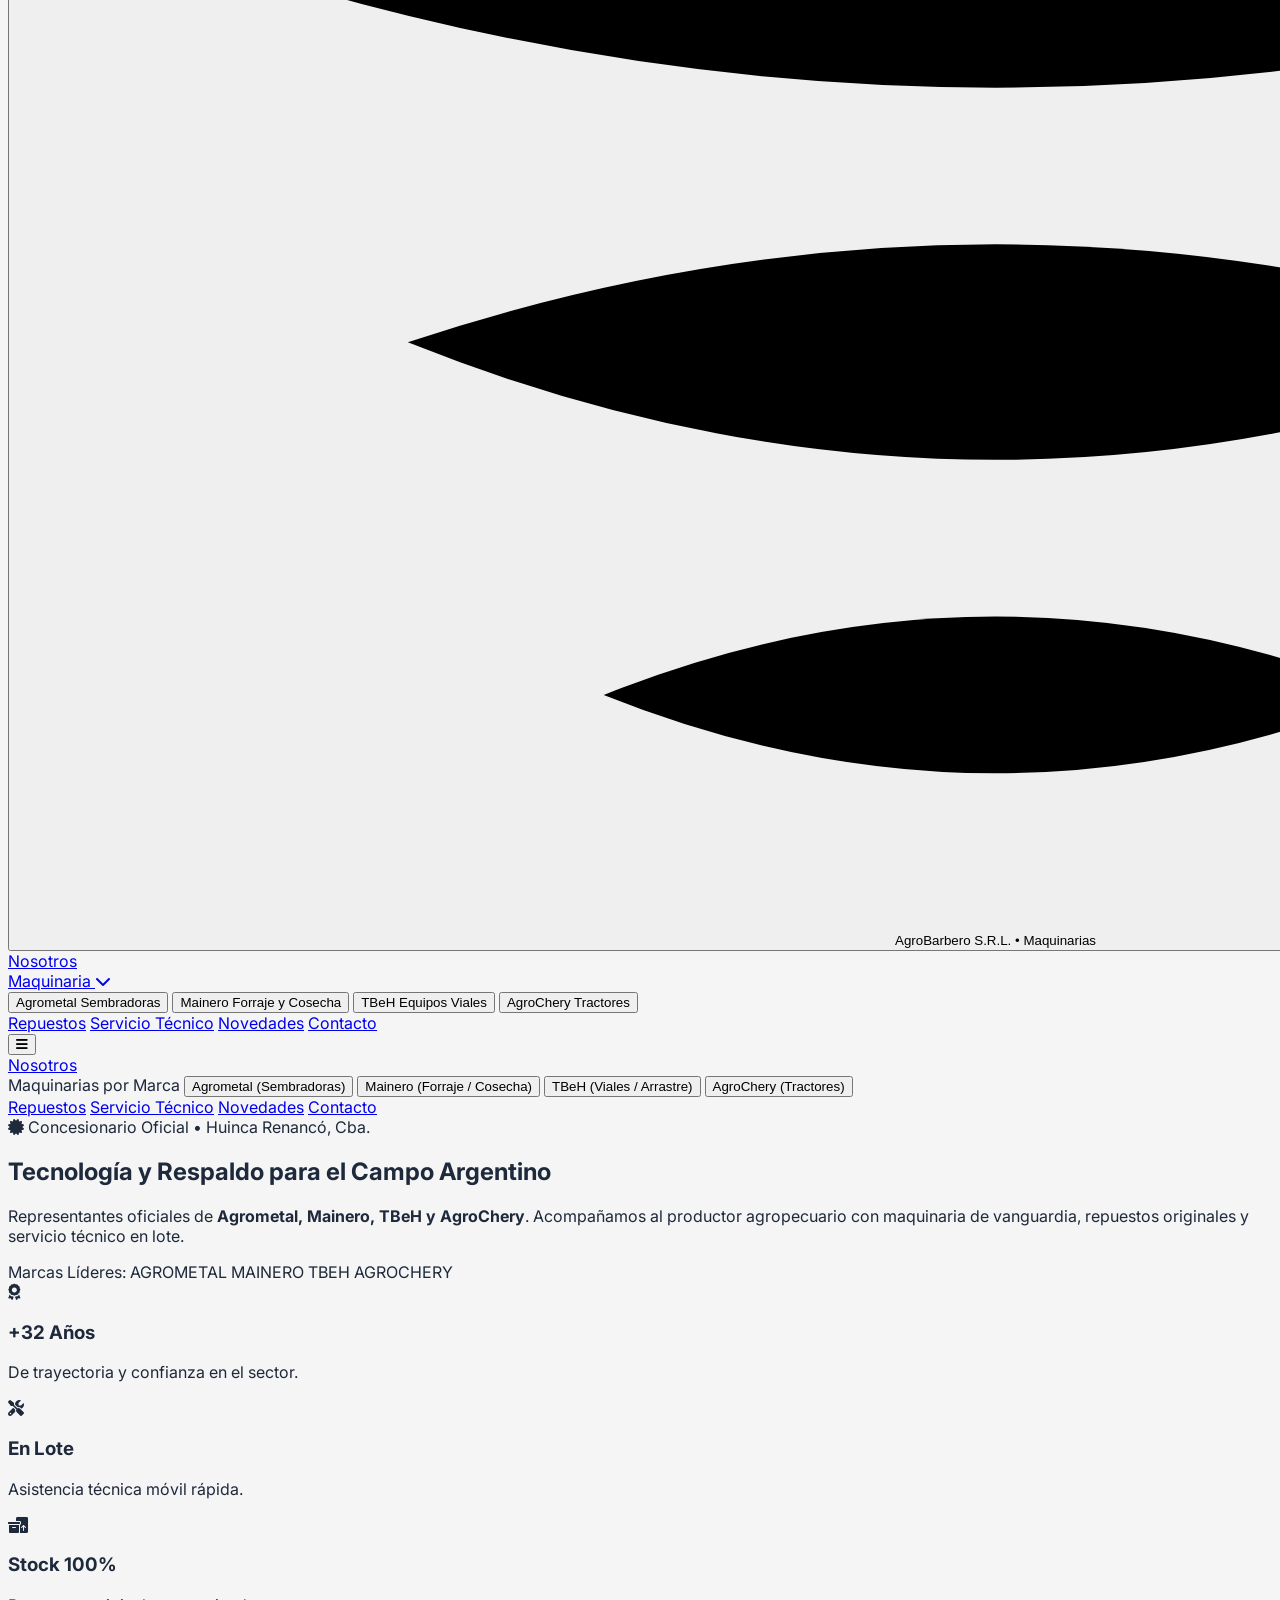
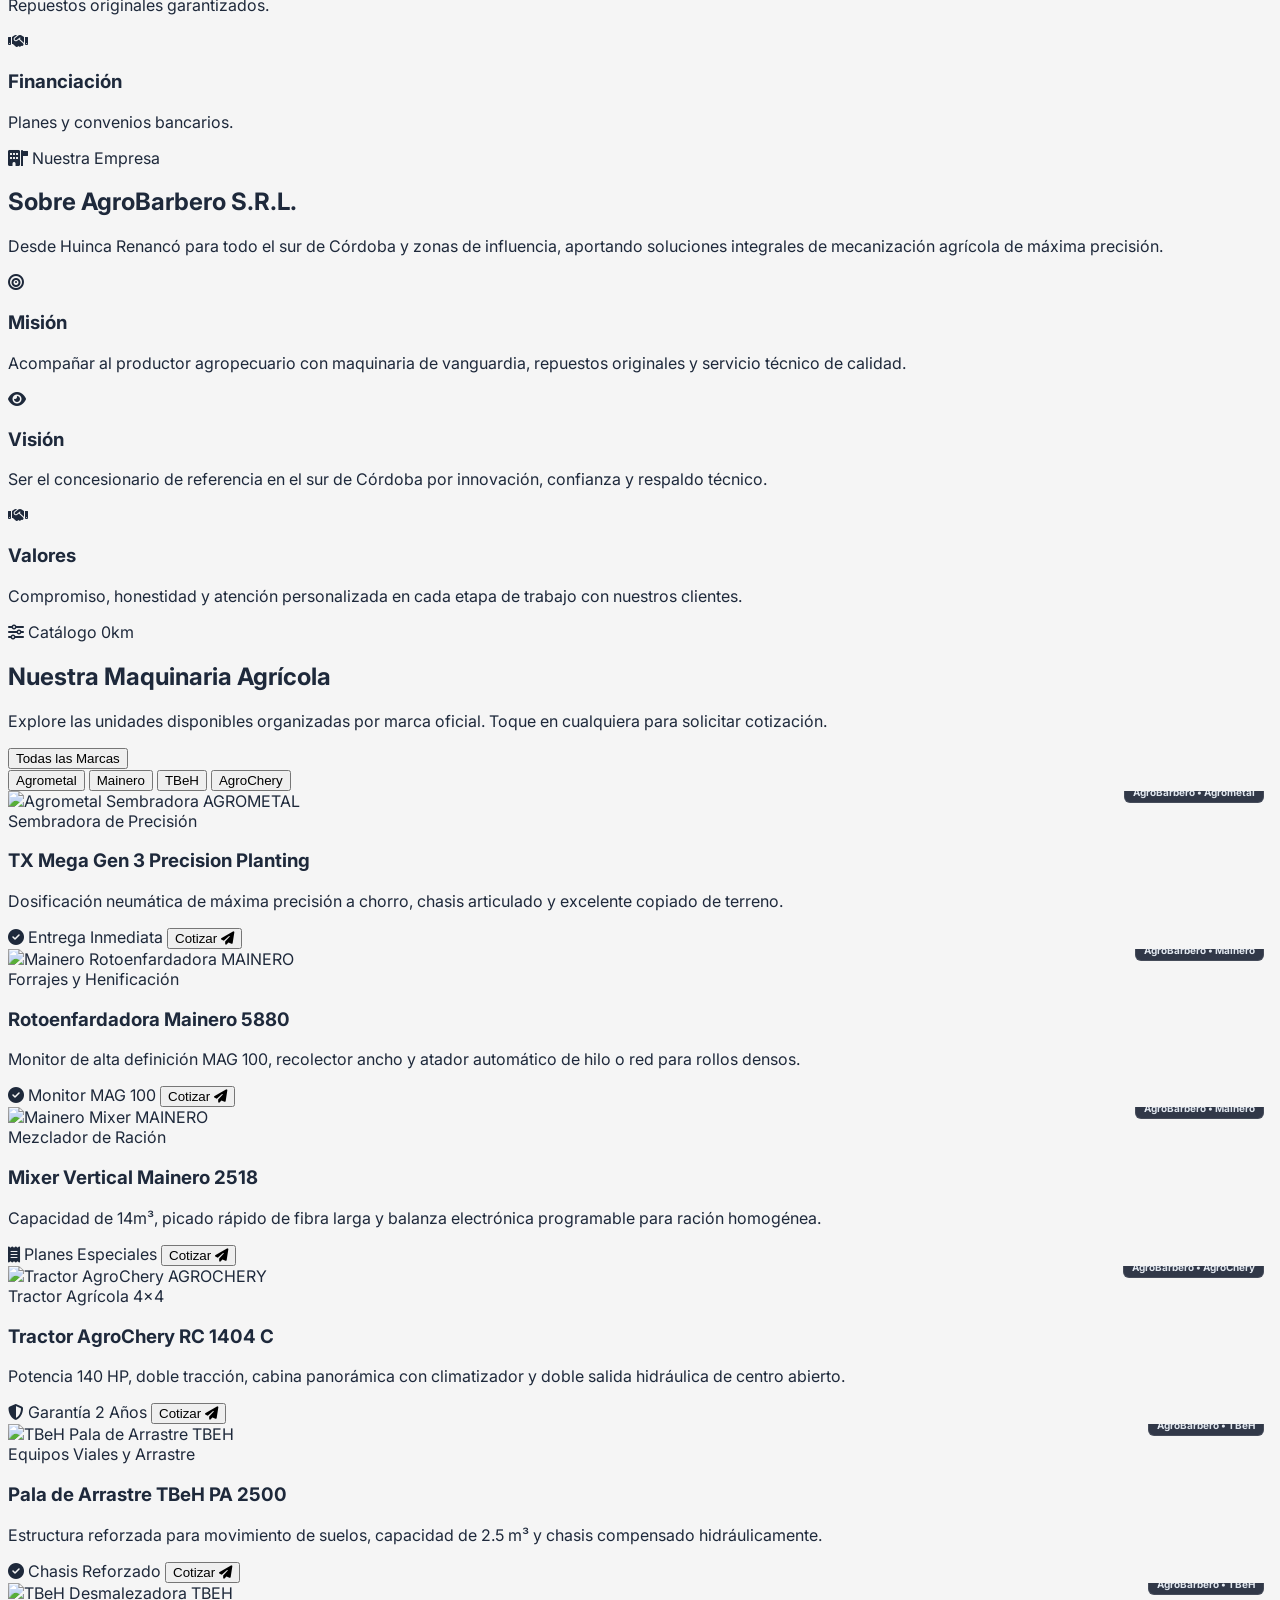
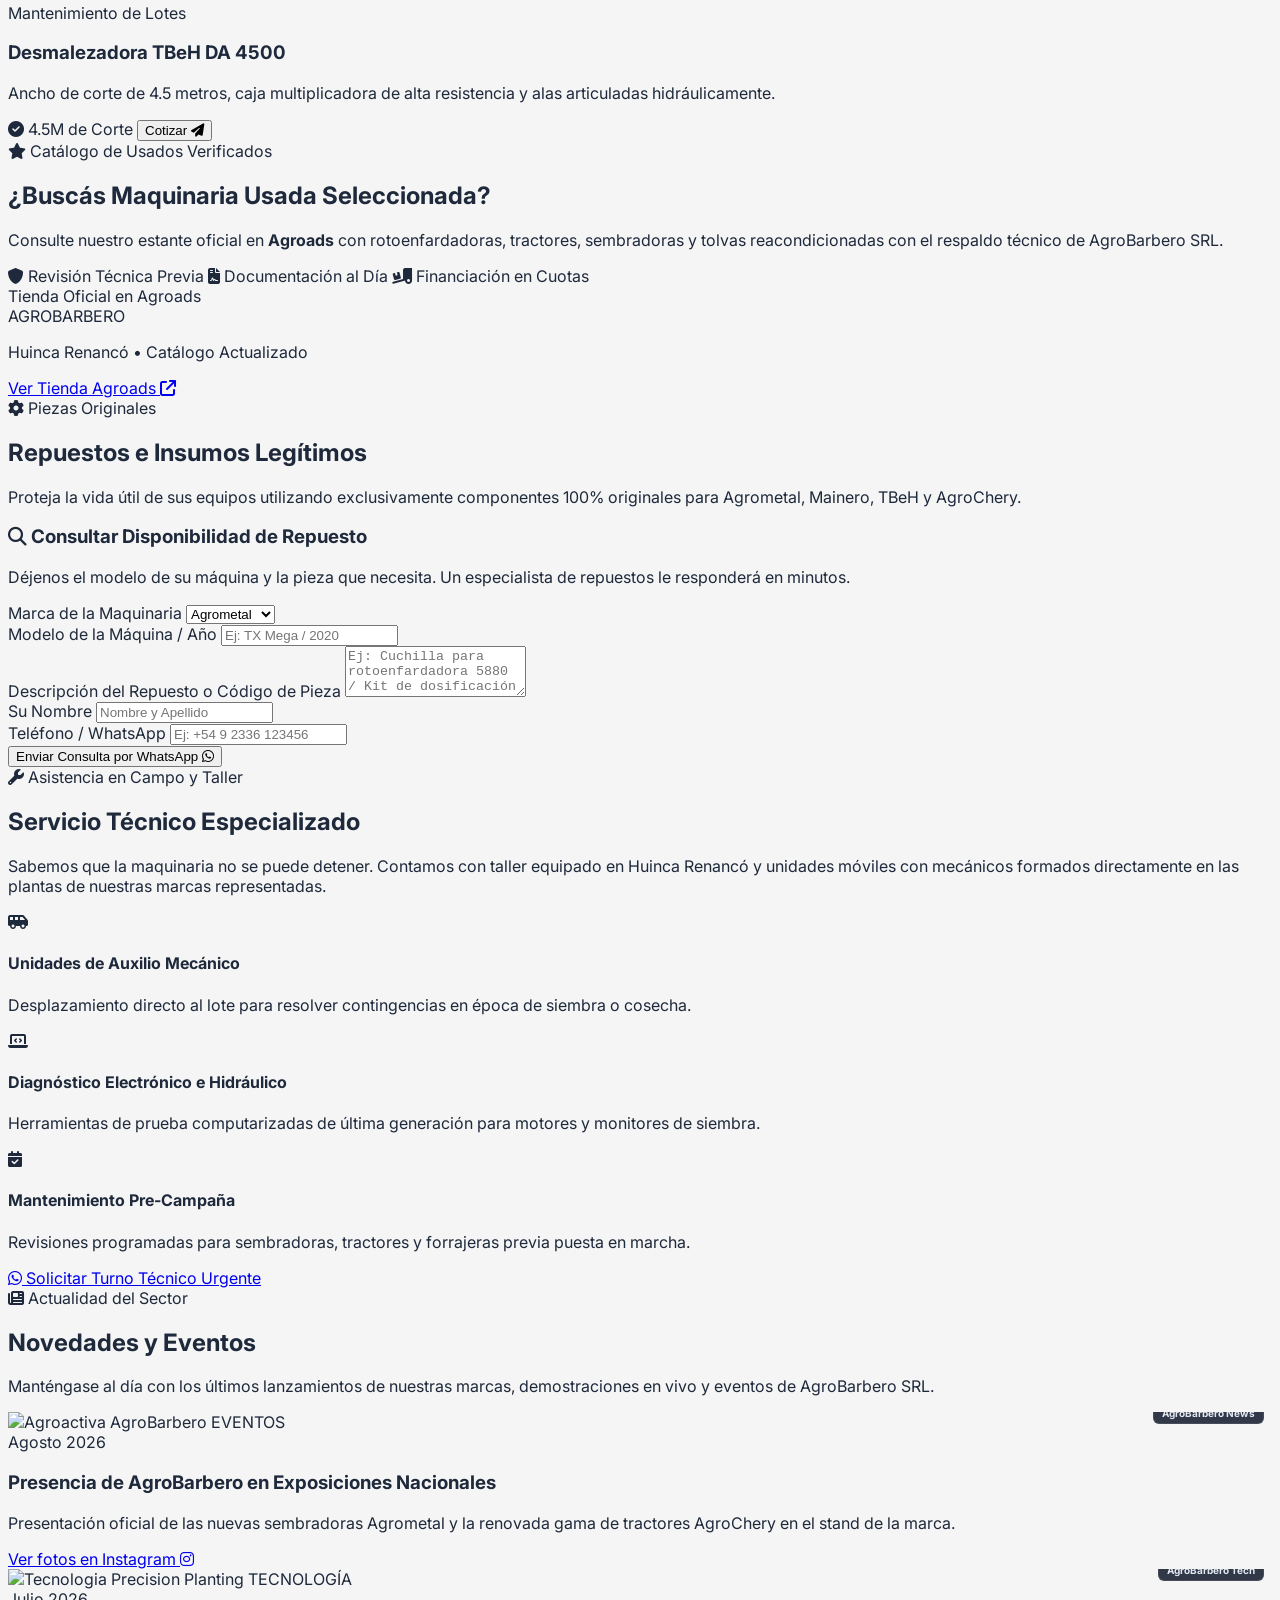
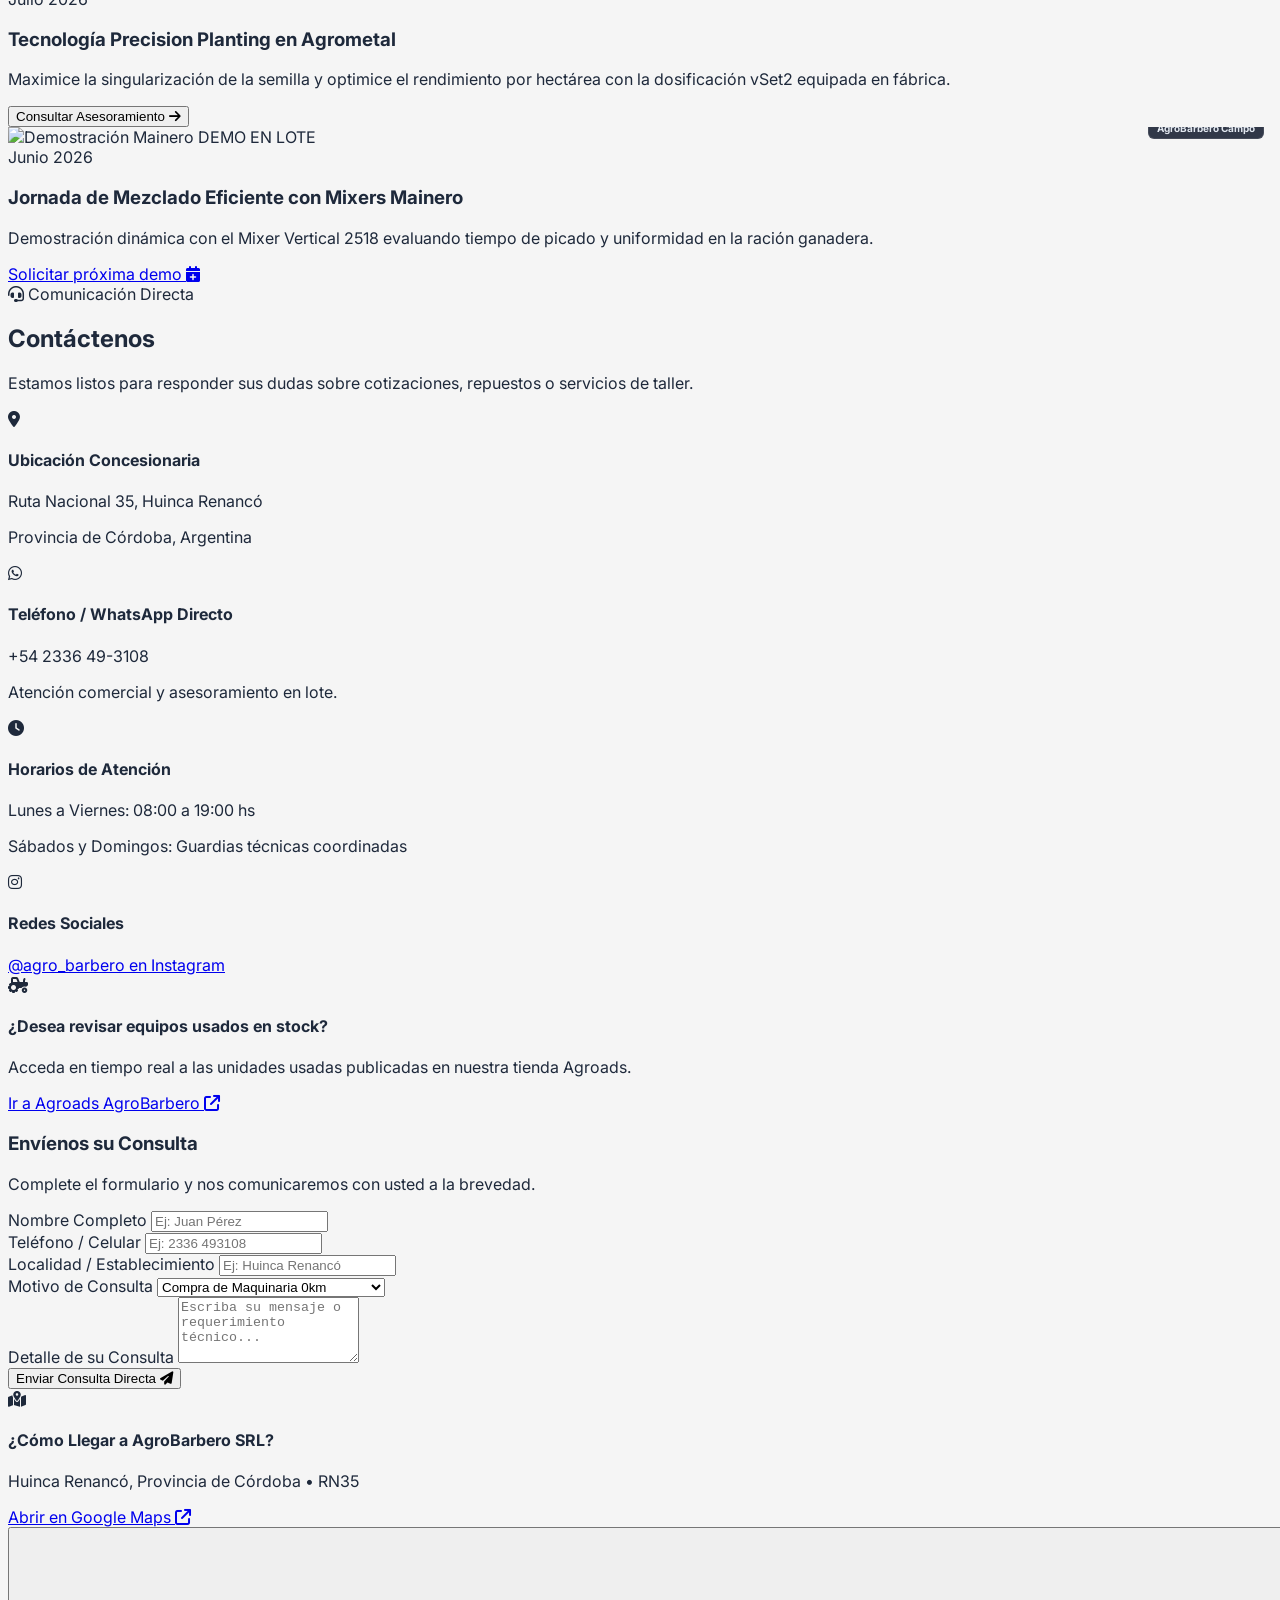
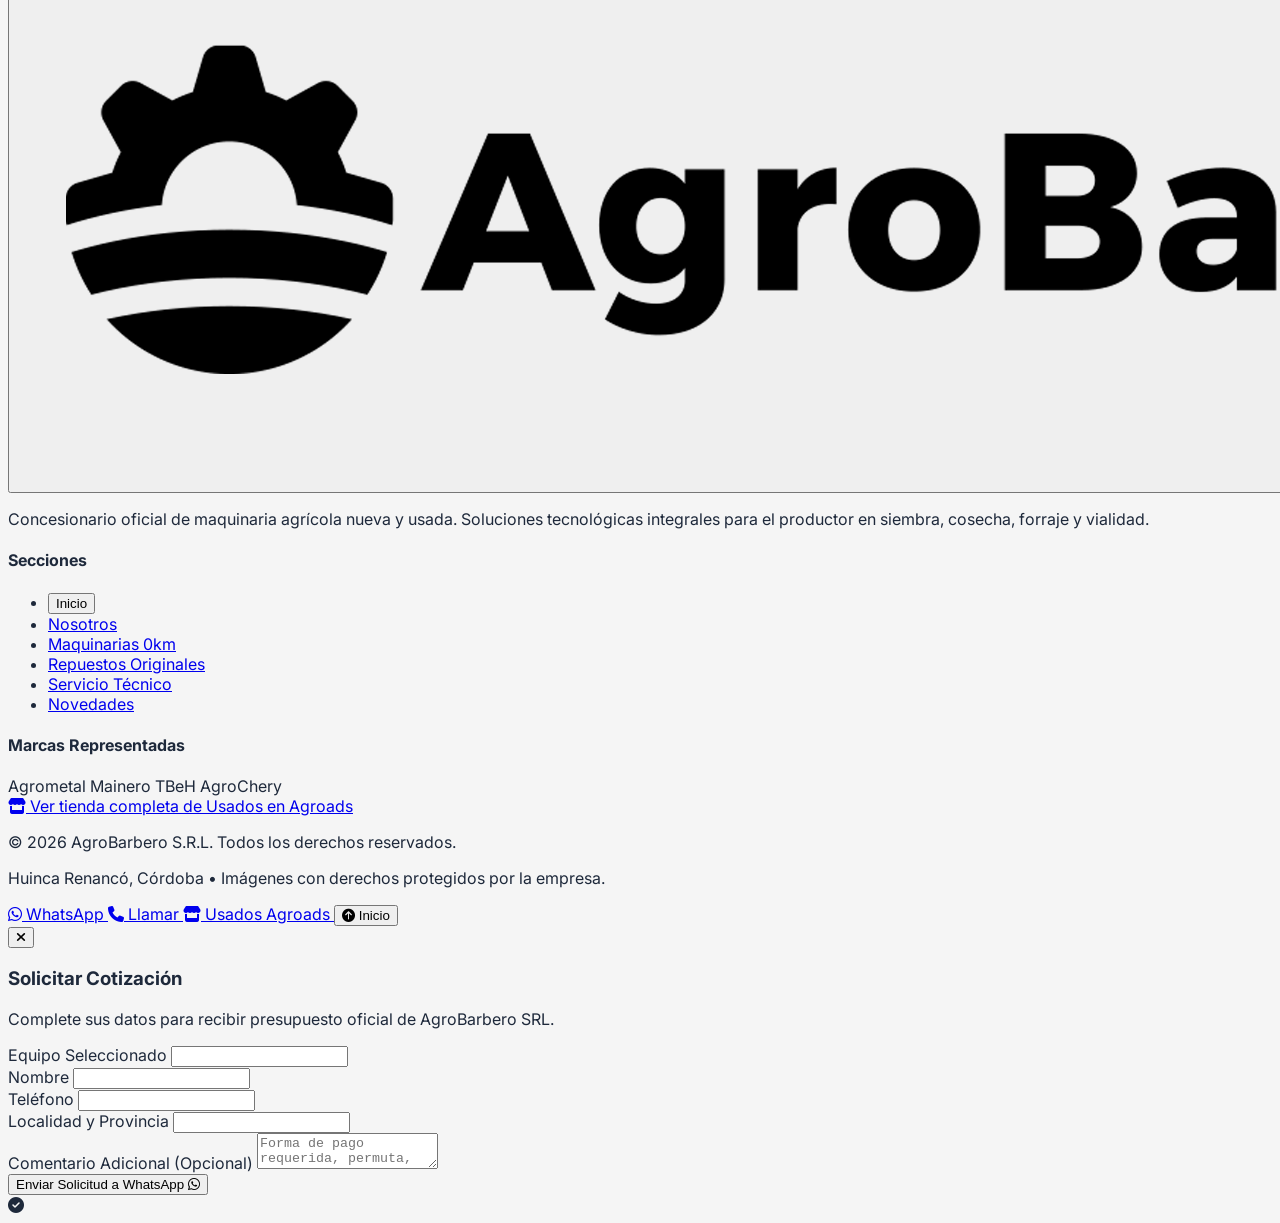
==== commit 6802d55b: "Refactor code structure for improved readability and maintainability" ====
--- a/public/sitio-completo.html
+++ b/public/sitio-completo.html
@@ -244,23 +244,26 @@
                 </p>
             </div>
 
-            <!-- Mobile-Optimized Horizontal Scroll Brand Filter Tabs -->
-            <div class="flex overflow-x-auto no-scrollbar gap-2 sm:gap-3 mb-8 sm:mb-12 pb-2 px-1 justify-start sm:justify-center" id="brand-tabs">
-                <button onclick="filterMachinery('all')" id="tab-all" class="brand-tab whitespace-nowrap px-4 sm:px-5 py-2.5 rounded-xl font-bold text-xs sm:text-sm bg-blue-600 text-white transition-all shadow-md shrink-0">
+            <!-- Brand Filter Tabs -->
+            <div class="flex flex-col gap-2 sm:gap-3 mb-8 sm:mb-12 pb-2 px-1" id="brand-tabs">
+                <button onclick="filterMachinery('all')" id="tab-all" class="brand-tab w-full flex items-center justify-center whitespace-nowrap px-4 py-3.5 rounded-xl font-black text-xs sm:text-sm bg-blue-600 text-white transition-all shadow-md">
                     Todas las Marcas
                 </button>
-                <button onclick="filterMachinery('agrometal')" id="tab-agrometal" class="brand-tab whitespace-nowrap px-4 sm:px-5 py-2.5 rounded-xl font-bold text-xs sm:text-sm bg-white text-slate-700 border border-slate-200 hover:bg-slate-50 transition-all shrink-0">
-                    <span class="w-2.5 h-2.5 rounded-full bg-amber-500 inline-block mr-1.5"></span> Agrometal
-                </button>
-                <button onclick="filterMachinery('mainero')" id="tab-mainero" class="brand-tab whitespace-nowrap px-4 sm:px-5 py-2.5 rounded-xl font-bold text-xs sm:text-sm bg-white text-slate-700 border border-slate-200 hover:bg-slate-50 transition-all shrink-0">
-                    <span class="w-2.5 h-2.5 rounded-full bg-red-600 inline-block mr-1.5"></span> Mainero
-                </button>
-                <button onclick="filterMachinery('tbeh')" id="tab-tbeh" class="brand-tab whitespace-nowrap px-4 sm:px-5 py-2.5 rounded-xl font-bold text-xs sm:text-sm bg-white text-slate-700 border border-slate-200 hover:bg-slate-50 transition-all shrink-0">
-                    <span class="w-2.5 h-2.5 rounded-full bg-amber-500 inline-block mr-1.5"></span> TBeH
-                </button>
-                <button onclick="filterMachinery('agrochery')" id="tab-agrochery" class="brand-tab whitespace-nowrap px-4 sm:px-5 py-2.5 rounded-xl font-bold text-xs sm:text-sm bg-white text-slate-700 border border-slate-200 hover:bg-slate-50 transition-all shrink-0">
-                    <span class="w-2.5 h-2.5 rounded-full bg-emerald-600 inline-block mr-1.5"></span> AgroChery
-                </button>
+
+                <div class="grid grid-cols-2 gap-2 sm:gap-3">
+                    <button onclick="filterMachinery('agrometal')" id="tab-agrometal" class="brand-tab flex items-center justify-center whitespace-nowrap px-3 py-2.5 rounded-xl font-bold text-[10px] sm:text-sm bg-white text-slate-700 border border-slate-200 hover:bg-slate-50 transition-all">
+                        <span class="w-2.5 h-2.5 rounded-full bg-amber-500 inline-block mr-1.5"></span> Agrometal
+                    </button>
+                    <button onclick="filterMachinery('mainero')" id="tab-mainero" class="brand-tab flex items-center justify-center whitespace-nowrap px-3 py-2.5 rounded-xl font-bold text-[10px] sm:text-sm bg-white text-slate-700 border border-slate-200 hover:bg-slate-50 transition-all">
+                        <span class="w-2.5 h-2.5 rounded-full bg-red-600 inline-block mr-1.5"></span> Mainero
+                    </button>
+                    <button onclick="filterMachinery('tbeh')" id="tab-tbeh" class="brand-tab flex items-center justify-center whitespace-nowrap px-3 py-2.5 rounded-xl font-bold text-[10px] sm:text-sm bg-white text-slate-700 border border-slate-200 hover:bg-slate-50 transition-all">
+                        <span class="w-2.5 h-2.5 rounded-full bg-amber-500 inline-block mr-1.5"></span> TBeH
+                    </button>
+                    <button onclick="filterMachinery('agrochery')" id="tab-agrochery" class="brand-tab flex items-center justify-center whitespace-nowrap px-3 py-2.5 rounded-xl font-bold text-[10px] sm:text-sm bg-white text-slate-700 border border-slate-200 hover:bg-slate-50 transition-all">
+                        <span class="w-2.5 h-2.5 rounded-full bg-emerald-600 inline-block mr-1.5"></span> AgroChery
+                    </button>
+                </div>
             </div>
 
             <!-- Machinery Grid Cards -->
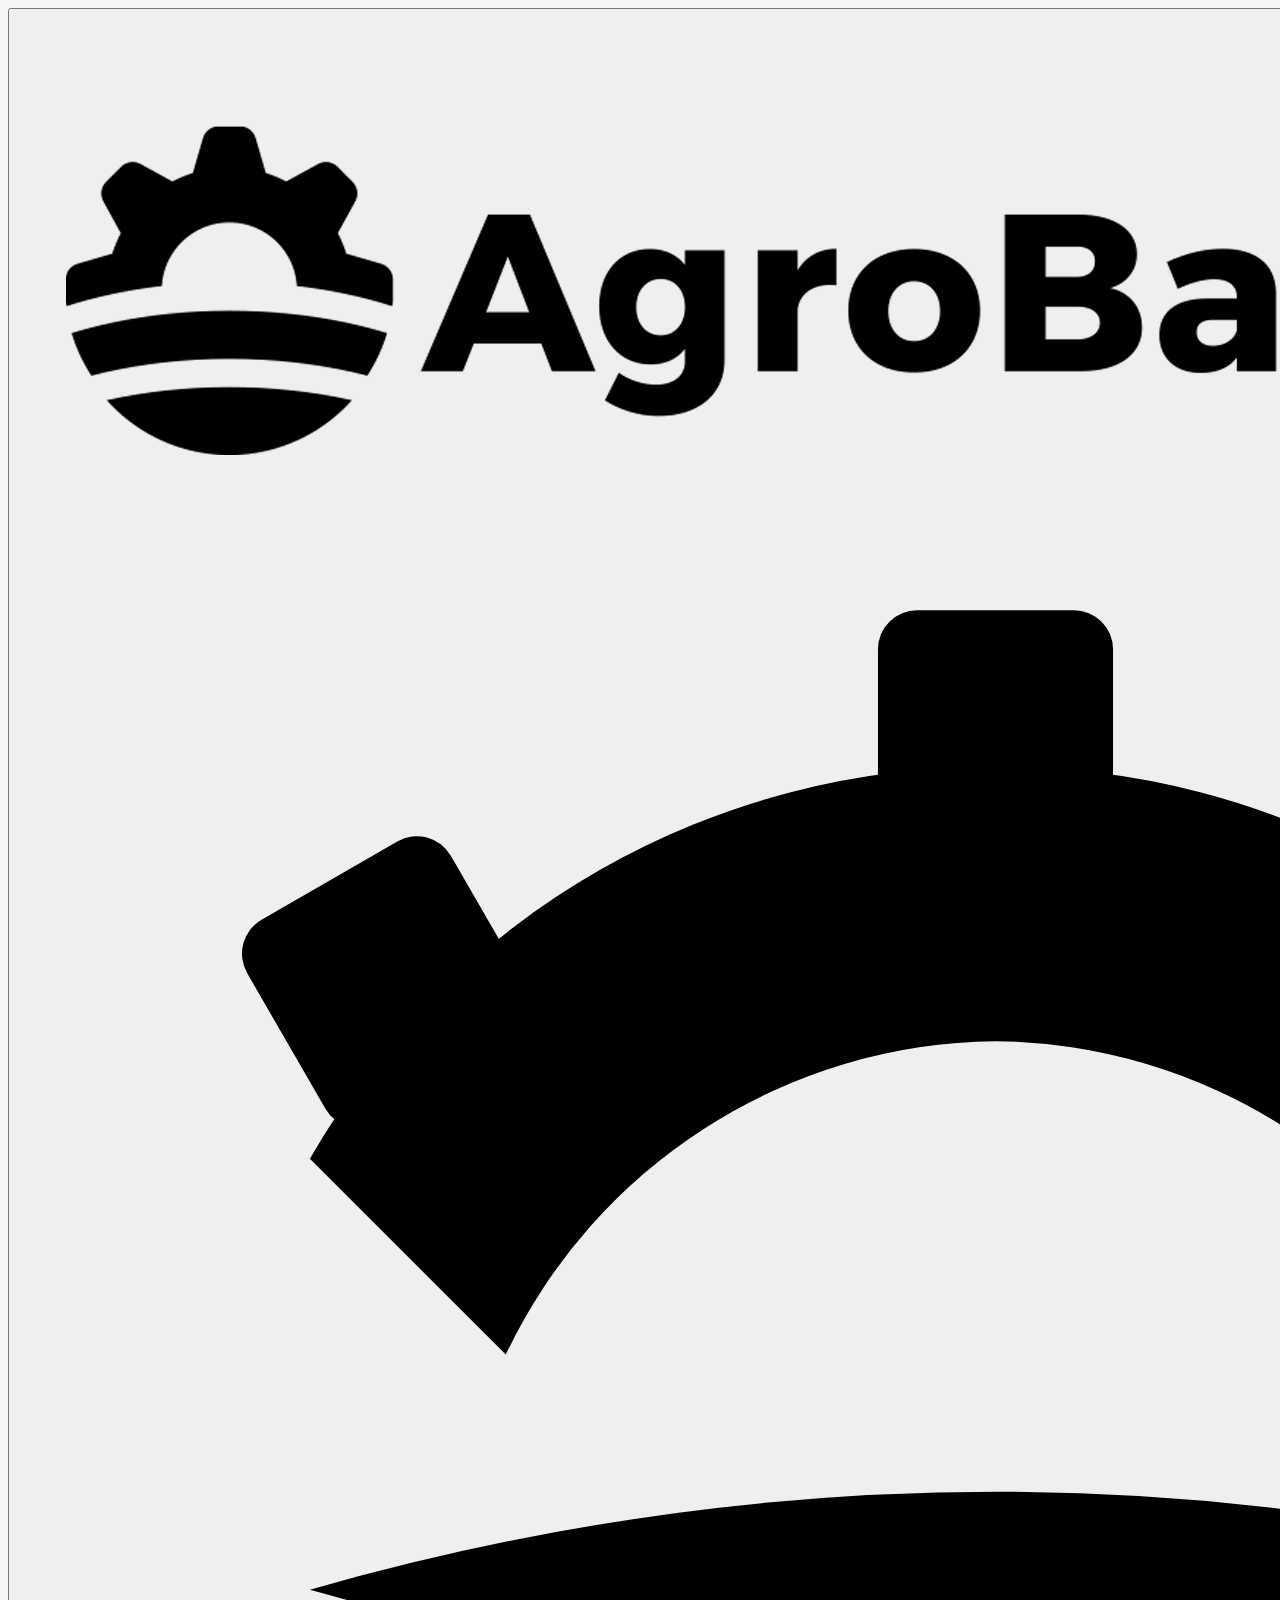
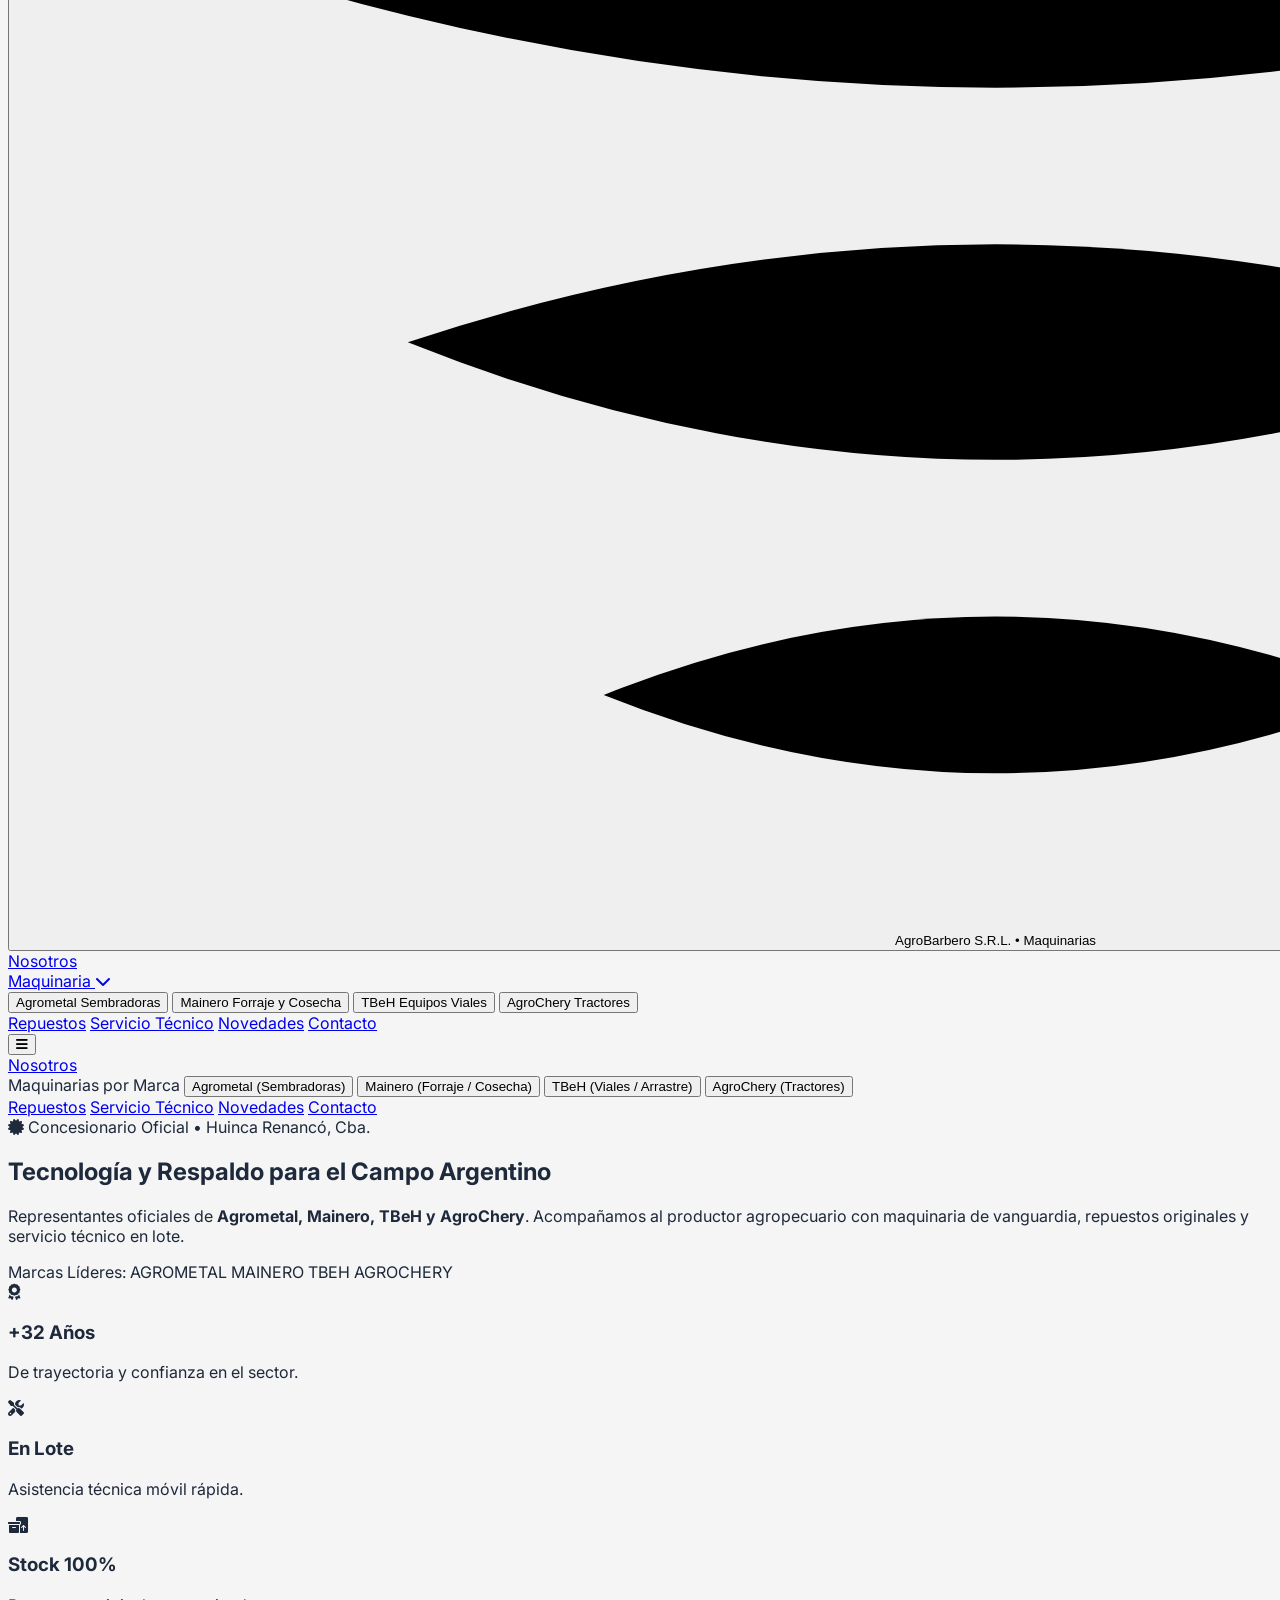
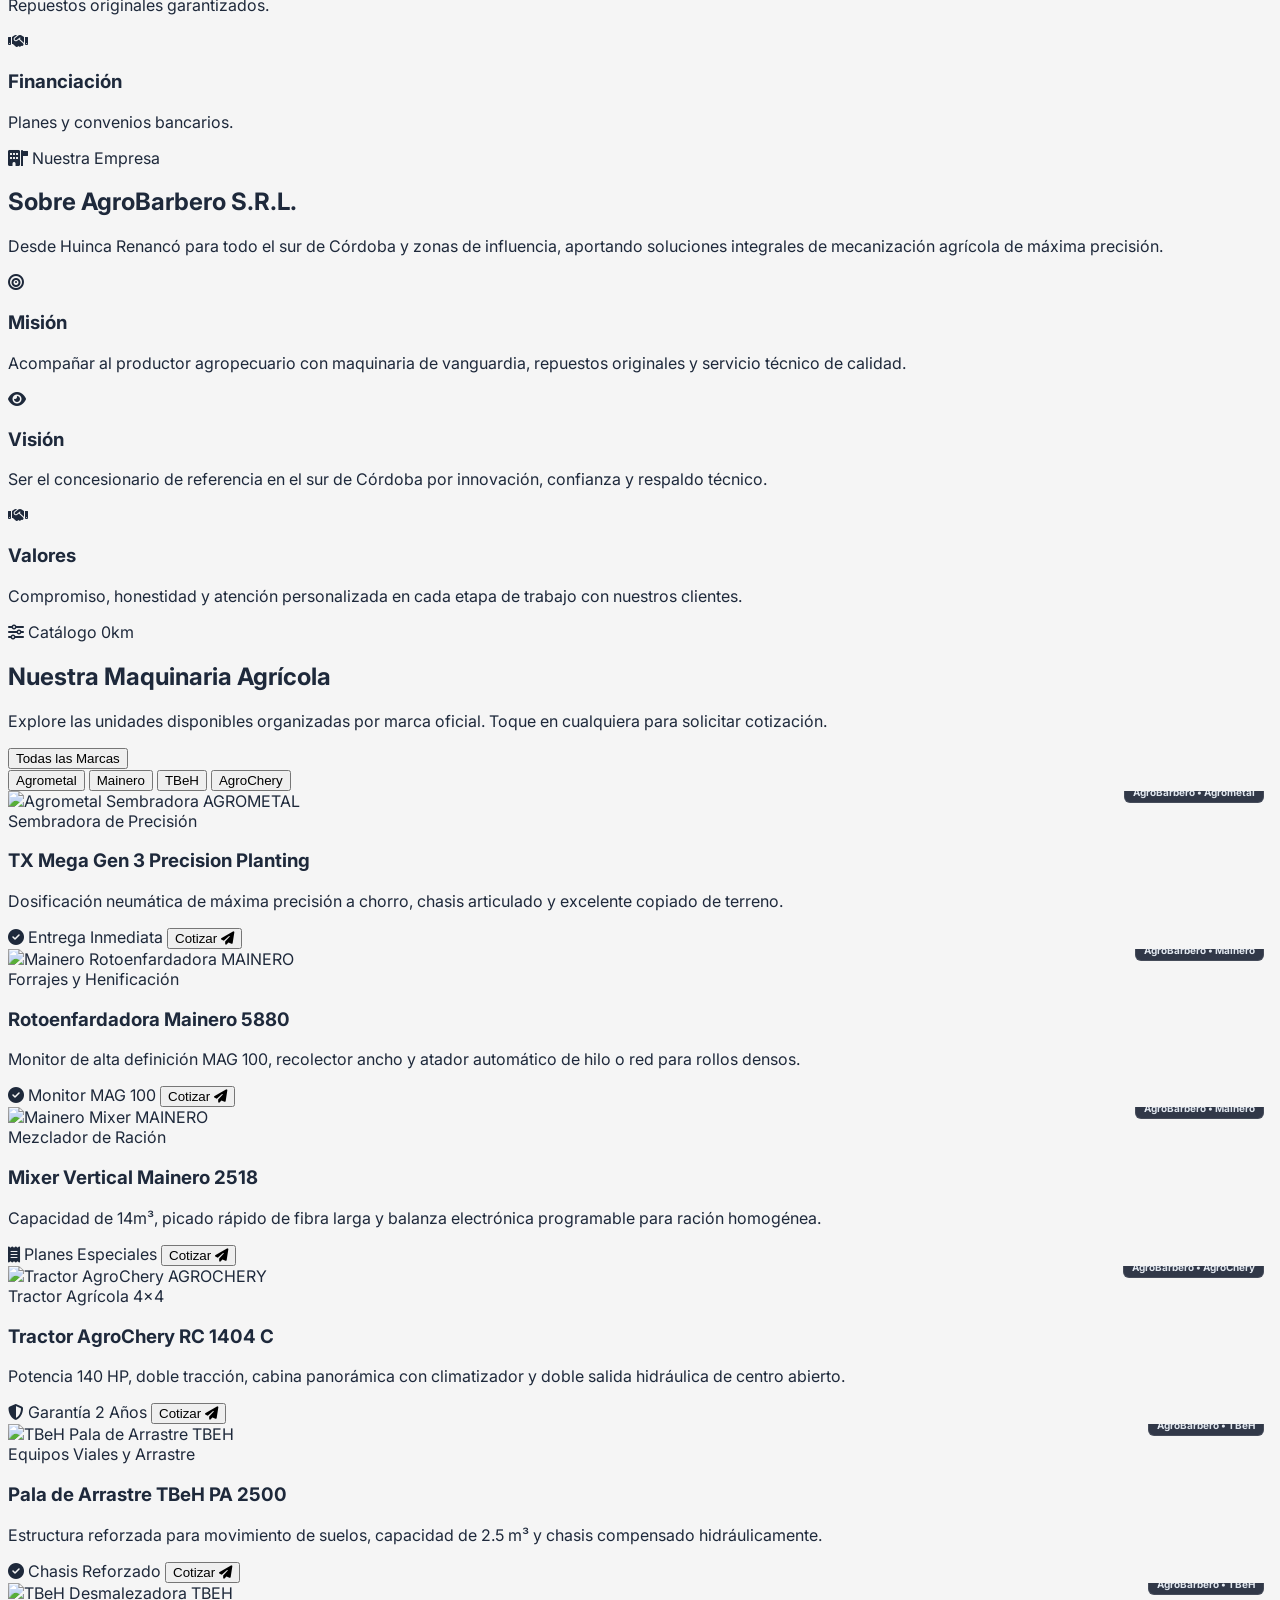
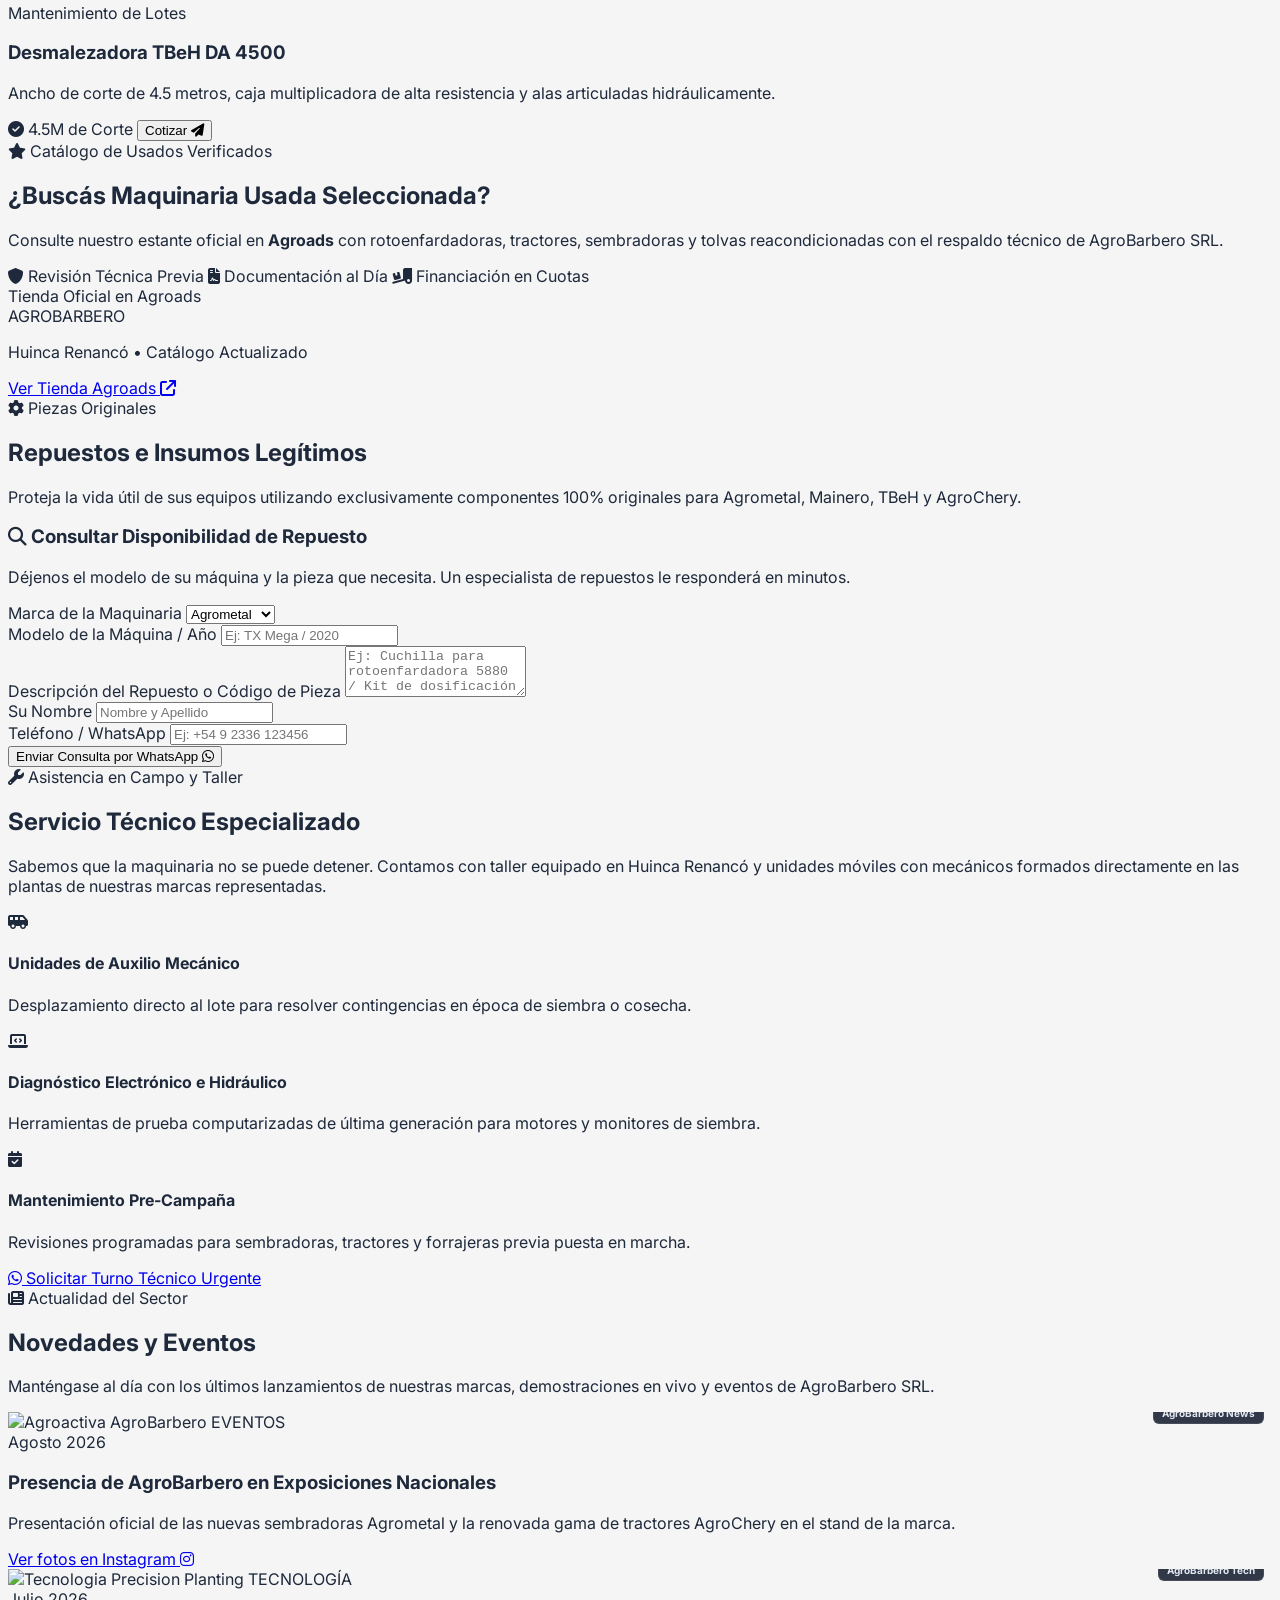
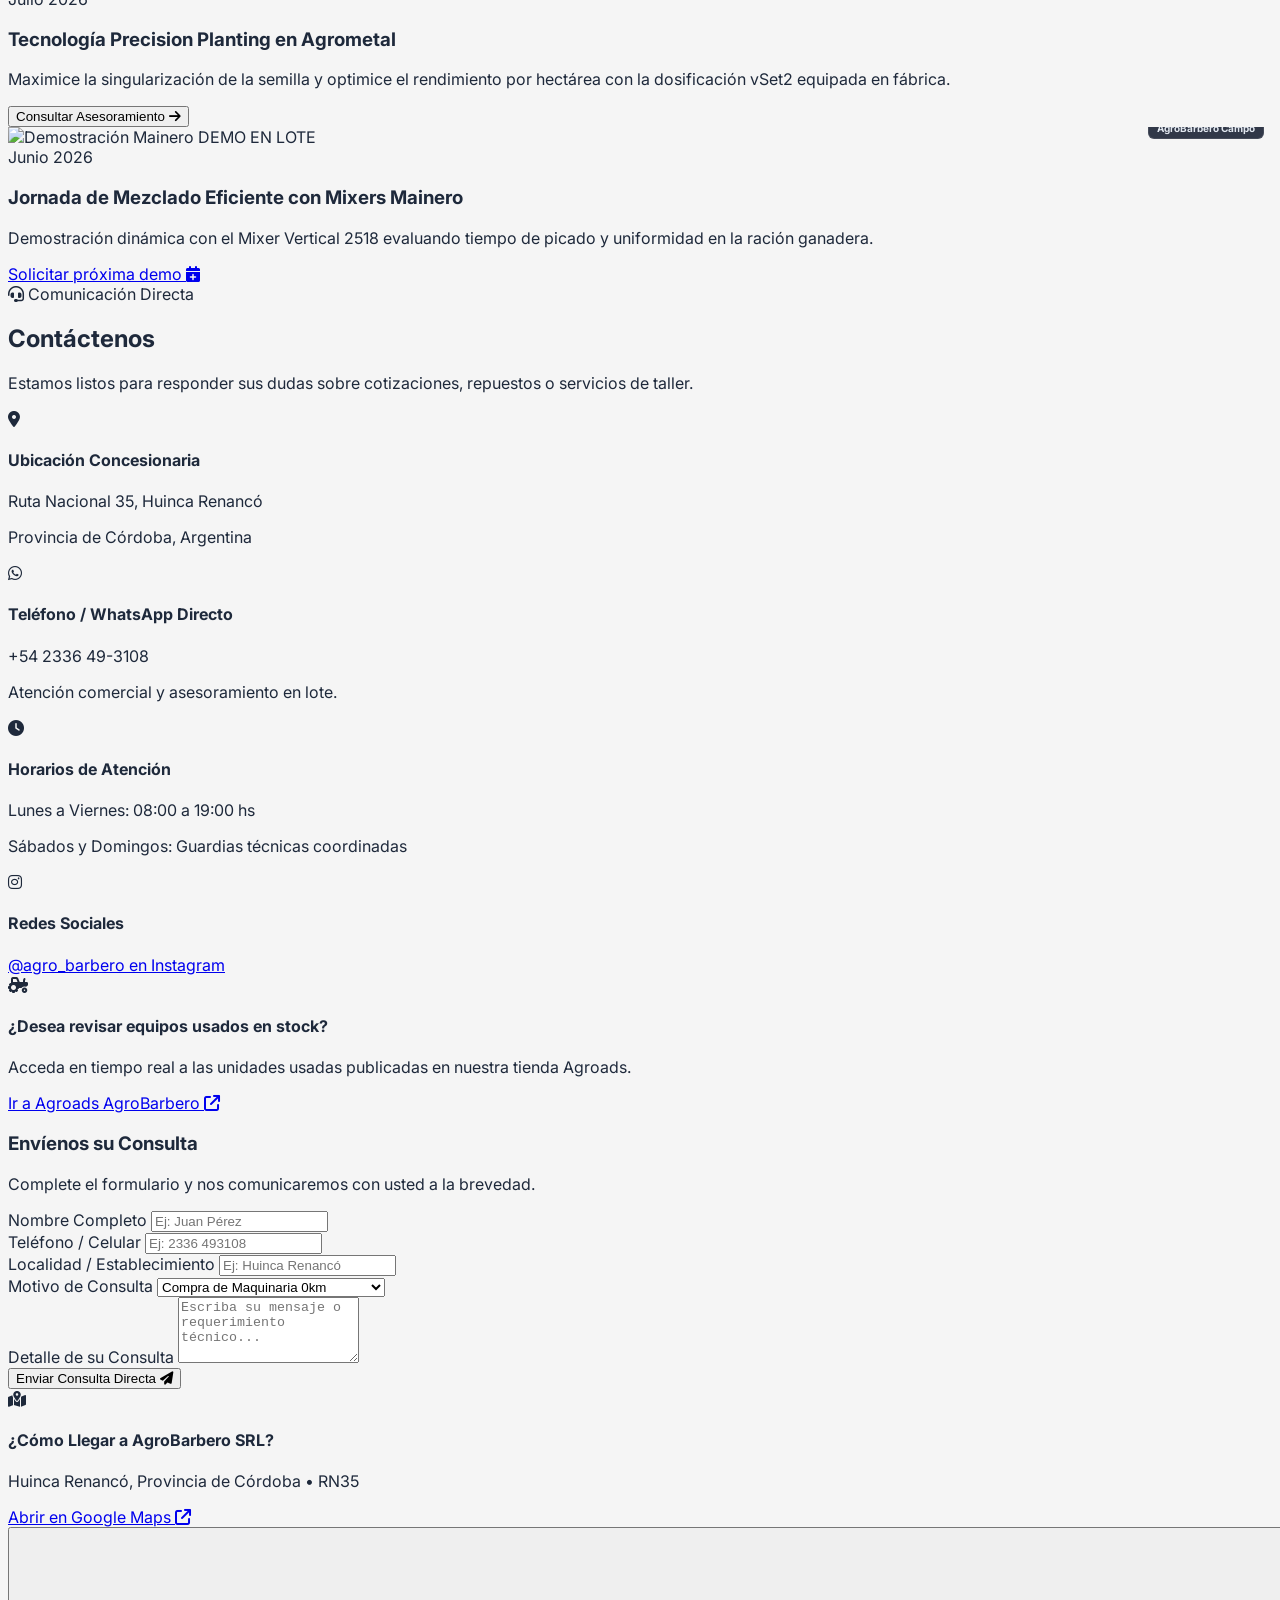
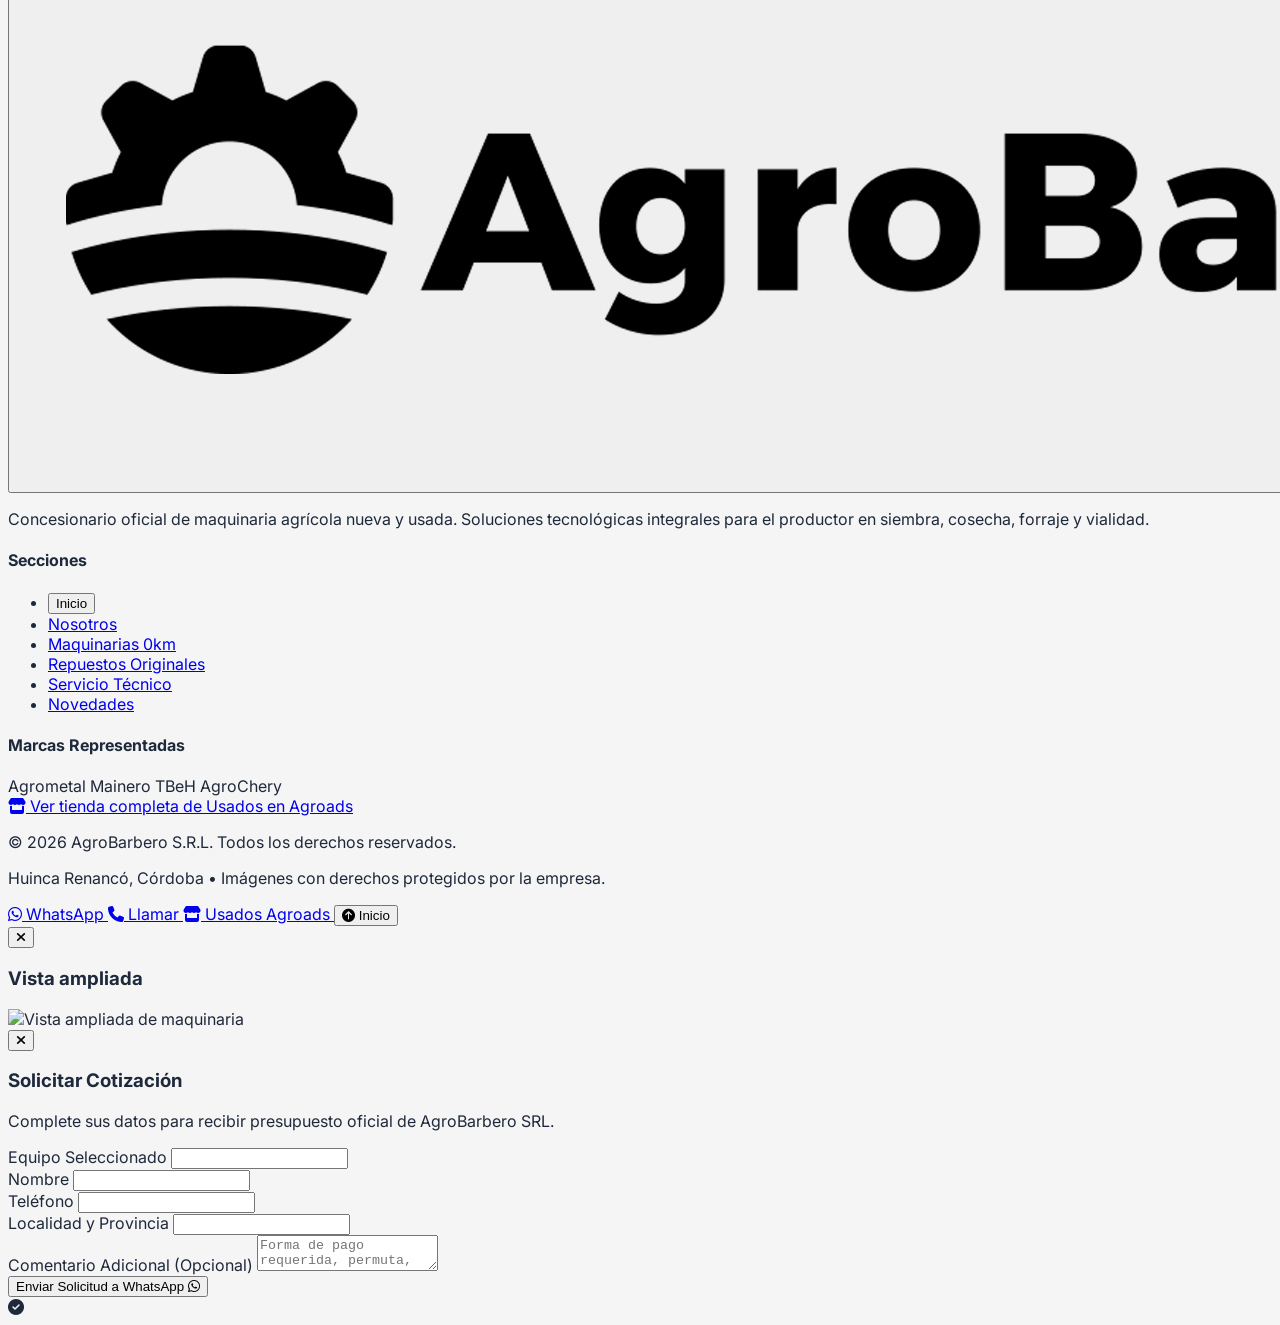
==== commit b2329492: "Refactor code structure for improved readability and maintainability" ====
--- a/public/sitio-completo.html
+++ b/public/sitio-completo.html
@@ -272,7 +272,7 @@
                 <!-- Agrometal Card 1 -->
                 <div class="machinery-card brand-agrometal bg-white rounded-2xl border border-slate-200 hover:border-red-500/50 overflow-hidden shadow-md hover:shadow-xl transition-all duration-300 flex flex-col">
                     <div class="relative aspect-video img-container">
-                        <img src="https://images.unsplash.com/photo-1595246140625-573b715d11dc?q=80&w=800&auto=format&fit=crop" alt="Agrometal Sembradora" class="w-full h-full object-cover no-copy-img">
+                        <img src="https://images.unsplash.com/photo-1595246140625-573b715d11dc?q=80&w=800&auto=format&fit=crop" alt="Agrometal Sembradora" class="w-full h-full object-cover no-copy-img cursor-pointer" onclick="openMachineryImageModal('https://images.unsplash.com/photo-1595246140625-573b715d11dc?q=80&w=800&auto=format&fit=crop', 'TX Mega Gen 3 Precision Planting')">
                         <div class="img-protection-overlay"></div>
                         <div class="watermark-badge">AgroBarbero &bull; Agrometal</div>
                         <span class="absolute top-3 left-3 bg-red-600 text-white font-extrabold text-xs px-2.5 py-1 rounded-md tracking-wider">AGROMETAL</span>
@@ -297,7 +297,7 @@
                 <!-- Mainero Card 1 -->
                 <div class="machinery-card brand-mainero bg-white rounded-2xl border border-slate-200 hover:border-amber-500/50 overflow-hidden shadow-md hover:shadow-xl transition-all duration-300 flex flex-col">
                     <div class="relative aspect-video img-container">
-                        <img src="https://images.unsplash.com/photo-1530267981608-bc3413726059?q=80&w=800&auto=format&fit=crop" alt="Mainero Rotoenfardadora" class="w-full h-full object-cover no-copy-img">
+                        <img src="https://images.unsplash.com/photo-1530267981608-bc3413726059?q=80&w=800&auto=format&fit=crop" alt="Mainero Rotoenfardadora" class="w-full h-full object-cover no-copy-img cursor-pointer" onclick="openMachineryImageModal('https://images.unsplash.com/photo-1530267981608-bc3413726059?q=80&w=800&auto=format&fit=crop', 'Rotoenfardadora Mainero 5880')">
                         <div class="img-protection-overlay"></div>
                         <div class="watermark-badge">AgroBarbero &bull; Mainero</div>
                         <span class="absolute top-3 left-3 bg-amber-500 text-slate-950 font-extrabold text-xs px-2.5 py-1 rounded-md tracking-wider">MAINERO</span>
@@ -322,7 +322,7 @@
                 <!-- Mainero Card 2 -->
                 <div class="machinery-card brand-mainero bg-white rounded-2xl border border-slate-200 hover:border-amber-500/50 overflow-hidden shadow-md hover:shadow-xl transition-all duration-300 flex flex-col">
                     <div class="relative aspect-video img-container">
-                        <img src="https://images.unsplash.com/photo-1589876076276-0f31a29367d3?q=80&w=800&auto=format&fit=crop" alt="Mainero Mixer" class="w-full h-full object-cover no-copy-img">
+                        <img src="https://images.unsplash.com/photo-1589876076276-0f31a29367d3?q=80&w=800&auto=format&fit=crop" alt="Mainero Mixer" class="w-full h-full object-cover no-copy-img cursor-pointer" onclick="openMachineryImageModal('https://images.unsplash.com/photo-1589876076276-0f31a29367d3?q=80&w=800&auto=format&fit=crop', 'Mixer Vertical Mainero 2518')">
                         <div class="img-protection-overlay"></div>
                         <div class="watermark-badge">AgroBarbero &bull; Mainero</div>
                         <span class="absolute top-3 left-3 bg-amber-500 text-slate-950 font-extrabold text-xs px-2.5 py-1 rounded-md tracking-wider">MAINERO</span>
@@ -347,7 +347,7 @@
                 <!-- AgroChery Card 1 -->
                 <div class="machinery-card brand-agrochery bg-white rounded-2xl border border-slate-200 hover:border-blue-500/50 overflow-hidden shadow-md hover:shadow-xl transition-all duration-300 flex flex-col">
                     <div class="relative aspect-video img-container">
-                        <img src="https://images.unsplash.com/photo-1544197150-b99a580bb7a8?q=80&w=800&auto=format&fit=crop" alt="Tractor AgroChery" class="w-full h-full object-cover no-copy-img">
+                        <img src="https://images.unsplash.com/photo-1544197150-b99a580bb7a8?q=80&w=800&auto=format&fit=crop" alt="Tractor AgroChery" class="w-full h-full object-cover no-copy-img cursor-pointer" onclick="openMachineryImageModal('https://images.unsplash.com/photo-1544197150-b99a580bb7a8?q=80&w=800&auto=format&fit=crop', 'Tractor AgroChery RC 1404 C')">
                         <div class="img-protection-overlay"></div>
                         <div class="watermark-badge">AgroBarbero &bull; AgroChery</div>
                         <span class="absolute top-3 left-3 bg-blue-600 text-white font-extrabold text-xs px-2.5 py-1 rounded-md tracking-wider">AGROCHERY</span>
@@ -372,7 +372,7 @@
                 <!-- TBeH Card 1 -->
                 <div class="machinery-card brand-tbeh bg-white rounded-2xl border border-slate-200 hover:border-emerald-500/50 overflow-hidden shadow-md hover:shadow-xl transition-all duration-300 flex flex-col">
                     <div class="relative aspect-video img-container">
-                        <img src="https://images.unsplash.com/photo-1574943320219-553eb213f72d?q=80&w=800&auto=format&fit=crop" alt="TBeH Pala de Arrastre" class="w-full h-full object-cover no-copy-img">
+                        <img src="https://images.unsplash.com/photo-1574943320219-553eb213f72d?q=80&w=800&auto=format&fit=crop" alt="TBeH Pala de Arrastre" class="w-full h-full object-cover no-copy-img cursor-pointer" onclick="openMachineryImageModal('https://images.unsplash.com/photo-1574943320219-553eb213f72d?q=80&w=800&auto=format&fit=crop', 'Pala de Arrastre TBeH PA 2500')">
                         <div class="img-protection-overlay"></div>
                         <div class="watermark-badge">AgroBarbero &bull; TBeH</div>
                         <span class="absolute top-3 left-3 bg-emerald-600 text-white font-extrabold text-xs px-2.5 py-1 rounded-md tracking-wider">TBEH</span>
@@ -397,7 +397,7 @@
                 <!-- TBeH Card 2 -->
                 <div class="machinery-card brand-tbeh bg-white rounded-2xl border border-slate-200 hover:border-emerald-500/50 overflow-hidden shadow-md hover:shadow-xl transition-all duration-300 flex flex-col">
                     <div class="relative aspect-video img-container">
-                        <img src="https://images.unsplash.com/photo-1500937386664-56d1dfef3854?q=80&w=800&auto=format&fit=crop" alt="TBeH Desmalezadora" class="w-full h-full object-cover no-copy-img">
+                        <img src="https://images.unsplash.com/photo-1500937386664-56d1dfef3854?q=80&w=800&auto=format&fit=crop" alt="TBeH Desmalezadora" class="w-full h-full object-cover no-copy-img cursor-pointer" onclick="openMachineryImageModal('https://images.unsplash.com/photo-1500937386664-56d1dfef3854?q=80&w=800&auto=format&fit=crop', 'Desmalezadora TBeH DA 4500')">
                         <div class="img-protection-overlay"></div>
                         <div class="watermark-badge">AgroBarbero &bull; TBeH</div>
                         <span class="absolute top-3 left-3 bg-emerald-600 text-white font-extrabold text-xs px-2.5 py-1 rounded-md tracking-wider">TBEH</span>
@@ -945,6 +945,21 @@
         </button>
     </div>
 
+    <!-- Machinery Image Modal -->
+    <div id="machinery-image-modal" class="fixed inset-0 z-50 bg-black/85 backdrop-blur-sm hidden flex items-center justify-center p-4">
+        <div class="relative max-w-4xl w-full bg-slate-900 border border-slate-700 rounded-2xl shadow-2xl overflow-hidden">
+            <button onclick="closeMachineryImageModal()" class="absolute top-4 right-4 z-10 text-white/80 hover:text-white text-2xl">
+                <i class="fa-solid fa-xmark"></i>
+            </button>
+            <div class="p-3 sm:p-4 border-b border-slate-700">
+                <h3 id="machinery-image-title" class="text-sm sm:text-base font-bold text-white text-center">Vista ampliada</h3>
+            </div>
+            <div class="p-3 sm:p-6">
+                <img id="machinery-image-preview" src="" alt="Vista ampliada de maquinaria" class="w-full max-h-[70vh] object-contain rounded-xl bg-slate-950">
+            </div>
+        </div>
+    </div>
+
     <!-- Quote Modal -->
     <div id="quote-modal" class="fixed inset-0 z-50 bg-black/80 backdrop-blur-sm hidden flex items-center justify-center p-4">
         <div class="bg-slate-900 border border-slate-800 rounded-2xl max-w-lg w-full p-6 sm:p-8 relative shadow-2xl">
--- a/public/css/styles.css
+++ b/public/css/styles.css
@@ -15,7 +15,6 @@
     -khtml-user-drag: none;
     -moz-user-drag: none;
     -o-user-drag: none;
-    pointer-events: none;
 }
 
 .img-container {
@@ -29,6 +28,11 @@
     z-index: 10;
     background: rgba(0, 0, 0, 0.001);
     user-select: none;
+    pointer-events: none;
+}
+
+.machinery-card img {
+    cursor: pointer;
 }
 
 .watermark-badge {
